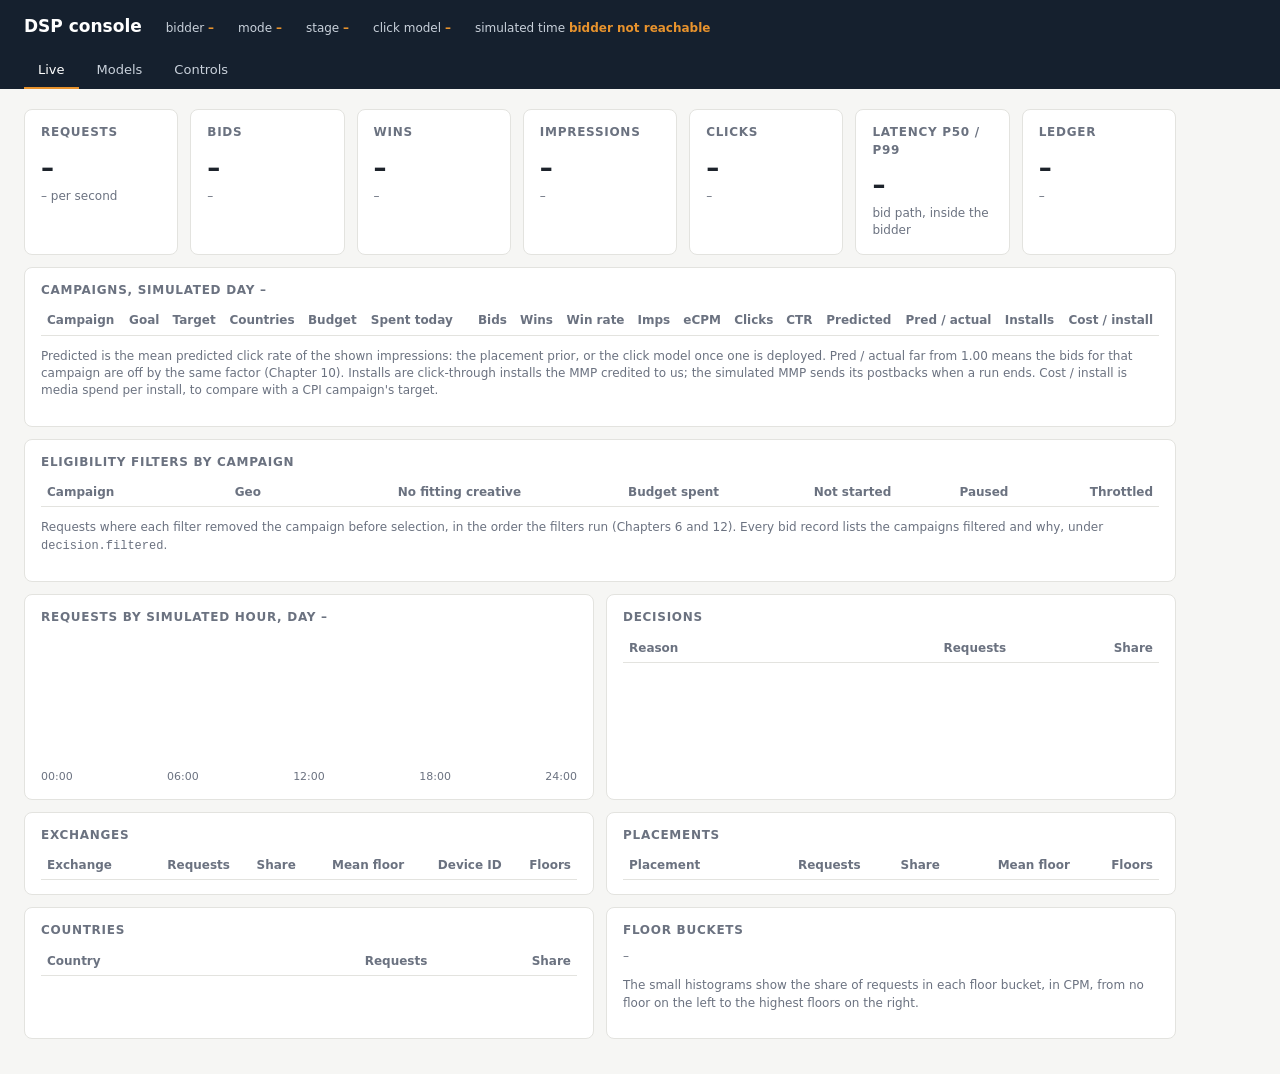
==== code/dsp/internal/console/static/index.html @ 5a9a2851 "part2-sim" ====
<!doctype html>
<html lang="en">
<head>
<meta charset="utf-8">
<meta name="viewport" content="width=device-width, initial-scale=1">
<title>DSP console</title>
<style>
  :root {
    --bg: #f6f6f4; --panel: #ffffff; --ink: #1d232b; --muted: #6b7280;
    --line: #e3e3df; --accent: #e8932d; --navy: #15202e; --bar: #3b4b60;
  }
  * { box-sizing: border-box; }
  body { margin: 0; font: 14px/1.45 system-ui, -apple-system, "Segoe UI", sans-serif;
         background: var(--bg); color: var(--ink); }
  header { background: var(--navy); color: #fff; padding: 14px 24px;
           display: flex; align-items: baseline; gap: 24px; flex-wrap: wrap; }
  header h1 { font-size: 17px; margin: 0; font-weight: 600; }
  header .tag { font-size: 12px; color: #c9d1db; }
  header .tag b { color: var(--accent); font-weight: 600; }
  nav { display: flex; gap: 4px; padding: 0 24px; background: var(--navy); }
  nav a { color: #c9d1db; padding: 8px 14px; text-decoration: none; font-size: 13px;
          border-bottom: 2px solid transparent; }
  nav a.on { color: #fff; border-bottom-color: var(--accent); }
  nav a.soon { opacity: .45; pointer-events: none; }
  main { padding: 20px 24px; max-width: 1200px; }
  .row { display: grid; grid-template-columns: repeat(auto-fit, minmax(148px, 1fr)); gap: 12px; }
  .grid2 { display: grid; grid-template-columns: repeat(auto-fit, minmax(420px, 1fr)); gap: 12px; margin-top: 12px; }
  .card { background: var(--panel); border: 1px solid var(--line); border-radius: 8px; padding: 14px 16px; }
  .card h2 { font-size: 12px; text-transform: uppercase; letter-spacing: .06em;
             color: var(--muted); margin: 0 0 8px; font-weight: 600; }
  .big { font-size: 26px; font-weight: 600; font-variant-numeric: tabular-nums; white-space: nowrap; }
  .sub { color: var(--muted); font-size: 12px; }
  table { width: 100%; border-collapse: collapse; font-variant-numeric: tabular-nums; }
  th, td { text-align: right; padding: 5px 6px; border-bottom: 1px solid var(--line); }
  th:first-child, td:first-child { text-align: left; }
  th { font-size: 12px; color: var(--muted); font-weight: 600; }
  .bars { display: flex; align-items: flex-end; gap: 3px; height: 130px; }
  .bars div { flex: 1; background: var(--bar); border-radius: 2px 2px 0 0; min-height: 1px; }
  .axis { display: flex; justify-content: space-between; color: var(--muted); font-size: 11px; margin-top: 4px; }
  .mini { display: flex; align-items: flex-end; gap: 2px; height: 34px; width: 140px; }
  .mini div { flex: 1; background: var(--bar); min-height: 1px; }
  .note { margin-top: 16px; color: var(--muted); font-size: 12px; }
  .pill { display: inline-block; padding: 1px 8px; border-radius: 10px; font-size: 12px;
          background: #fdf1e2; color: #9a5a12; }
  .warn { color: #b42318; }
  .budget { height: 8px; background: var(--line); border-radius: 4px; overflow: hidden; min-width: 70px; }
  .budget div { height: 100%; background: var(--accent); }
  .wide { margin-top: 12px; }
  .grid3 { display: grid; grid-template-columns: repeat(auto-fit, minmax(320px, 1fr)); gap: 12px; margin-top: 12px; }
  section[hidden] { display: none; }
  button { font: inherit; font-size: 13px; padding: 5px 12px; border-radius: 6px; cursor: pointer;
           border: 1px solid var(--line); background: #fff; color: var(--ink); }
  button.primary { background: var(--navy); color: #fff; border-color: var(--navy); }
  button:disabled { opacity: .5; cursor: default; }
  button.link { border: 0; background: none; padding: 0 4px; color: #1c5cab; }
  .badge { display: inline-block; padding: 1px 8px; border-radius: 10px; font-size: 12px; white-space: nowrap; }
  .ok { background: #e3f4e3; color: #0a6b0a; }
  .bad { background: #fbe4e4; color: #a12b2b; }
  .live { background: #fdf1e2; color: #9a5a12; }
  tr.sel td { background: #f3f6fb; }
  pre.log { background: #f3f3f0; border-radius: 6px; padding: 8px 10px; font-size: 12px;
            max-height: 220px; overflow: auto; white-space: pre-wrap; margin: 8px 0 0; }
  .chart svg { width: 100%; height: auto; display: block; }
  .chart .axis-label { font-size: 11px; fill: var(--muted); }
  .chart .tick { font-size: 10px; fill: var(--muted); }
  .legend { display: flex; gap: 14px; flex-wrap: wrap; font-size: 12px; color: var(--muted); margin-top: 6px; }
  .legend i { display: inline-block; width: 14px; height: 0; border-top: 2px solid; vertical-align: middle; margin-right: 5px; }
  .legend i.dash { border-top-style: dashed; }
  .kv { display: grid; grid-template-columns: auto 1fr; gap: 2px 12px; font-size: 13px; }
  .kv span:nth-child(odd) { color: var(--muted); }
  td.tok { font-family: ui-monospace, SFMono-Regular, Menlo, monospace; font-size: 12px; text-align: left;
           max-width: 330px; overflow: hidden; text-overflow: ellipsis; white-space: nowrap; }
  .pos { color: #0a6b0a; } .neg { color: #a12b2b; }
  .switch { display: flex; align-items: center; justify-content: space-between; gap: 10px;
            padding: 6px 0; border-bottom: 1px solid var(--line); }
  .switch:last-child { border-bottom: 0; }
  button.danger { background: #a12b2b; color: #fff; border-color: #a12b2b; }
  button.on { background: #fbe4e4; color: #a12b2b; border-color: #e7b4b4; }
  #alertcount .badge { margin-left: 4px; }
  tr.sub td { color: var(--muted); font-size: 12px; }
  tr.sub td:first-child { padding-left: 22px; }
</style>
</head>
<body>
<header>
  <h1>DSP console</h1>
  <span class="tag">bidder <b id="version">–</b></span>
  <span class="tag">mode <b id="mode">–</b></span>
  <span class="tag">stage <b id="stage">–</b></span>
  <span class="tag">click model <b id="modelv">–</b></span>
  <span class="tag">simulated time <b id="simtime">–</b></span>
</header>
<nav>
  <a href="#live" id="nav-live" class="on">Live</a>
  <a href="#models" id="nav-models">Models</a>
  <a href="#controls" id="nav-controls">Controls <span id="alertcount"></span></a>
</nav>
<main>
<section id="tab-live">
  <div class="row">
    <div class="card"><h2>Requests</h2><div class="big" id="total">–</div>
      <div class="sub"><span id="rps">–</span> per second</div></div>
    <div class="card"><h2>Bids</h2><div class="big" id="bids">–</div>
      <div class="sub" id="bidshare">–</div></div>
    <div class="card"><h2>Wins</h2><div class="big" id="wins">–</div>
      <div class="sub" id="winrate">–</div></div>
    <div class="card"><h2>Impressions</h2><div class="big" id="imps">–</div>
      <div class="sub" id="spend">–</div></div>
    <div class="card"><h2>Clicks</h2><div class="big" id="clicks">–</div>
      <div class="sub" id="ctr">–</div></div>
    <div class="card"><h2>Latency p50 / p99</h2><div class="big" id="lat">–</div>
      <div class="sub">bid path, inside the bidder</div></div>
    <div class="card"><h2>Ledger</h2><div class="big" id="ledger">–</div>
      <div class="sub" id="dropped">–</div></div>
  </div>

  <div class="card wide">
    <h2>Campaigns, simulated day <span id="cday">–</span></h2>
    <table id="campaigns"><thead><tr><th>Campaign</th><th>Goal</th><th>Target</th><th>Countries</th>
      <th>Budget</th><th>Spent today</th><th></th><th>Bids</th><th>Wins</th><th>Win rate</th>
      <th>Imps</th><th>eCPM</th><th>Clicks</th><th>CTR</th><th>Predicted</th><th>Pred / actual</th><th>Installs</th><th>Cost / install</th></tr></thead><tbody></tbody></table>
    <p class="sub" id="nocamps"></p>
    <p class="sub">Predicted is the mean predicted click rate of the shown impressions: the placement
      prior, or the click model once one is deployed. Pred / actual far from 1.00 means the bids for that
      campaign are off by the same factor (Chapter 10). Installs are click-through installs the MMP credited
      to us; the simulated MMP sends its postbacks when a run ends. Cost / install is media spend per install,
      to compare with a CPI campaign's target.</p>
  </div>

  <div class="card wide">
    <h2>Eligibility filters by campaign</h2>
    <table id="filters"><thead><tr><th>Campaign</th><th>Geo</th><th>No fitting creative</th><th>Budget spent</th>
      <th>Not started</th><th>Paused</th><th>Throttled</th></tr></thead><tbody></tbody></table>
    <p class="sub">Requests where each filter removed the campaign before selection, in the order the filters run
      (Chapters 6 and 12). Every bid record lists the campaigns filtered and why, under <code>decision.filtered</code>.</p>
  </div>

  <div class="grid2">
    <div class="card">
      <h2>Requests by simulated hour, day <span id="day">–</span></h2>
      <div class="bars" id="hourly"></div>
      <div class="axis"><span>00:00</span><span>06:00</span><span>12:00</span><span>18:00</span><span>24:00</span></div>
    </div>
    <div class="card">
      <h2>Decisions</h2>
      <table id="reasons"><thead><tr><th>Reason</th><th>Requests</th><th>Share</th></tr></thead><tbody></tbody></table>
    </div>
  </div>

  <div class="grid2">
    <div class="card">
      <h2>Exchanges</h2>
      <table id="exchanges"><thead><tr><th>Exchange</th><th>Requests</th><th>Share</th>
        <th>Mean floor</th><th>Device ID</th><th>Floors</th></tr></thead><tbody></tbody></table>
    </div>
    <div class="card">
      <h2>Placements</h2>
      <table id="placements"><thead><tr><th>Placement</th><th>Requests</th><th>Share</th>
        <th>Mean floor</th><th>Floors</th></tr></thead><tbody></tbody></table>
    </div>
  </div>

  <div class="grid2">
    <div class="card">
      <h2>Countries</h2>
      <table id="countries"><thead><tr><th>Country</th><th>Requests</th><th>Share</th></tr></thead><tbody></tbody></table>
    </div>
    <div class="card">
      <h2>Floor buckets</h2>
      <div class="sub" id="edges">–</div>
      <p class="sub">The small histograms show the share of requests in each floor
        bucket, in CPM, from no floor on the left to the highest floors on the right.</p>
    </div>
  </div>
  <p class="note" id="modenote"></p>
</section>

<section id="tab-models" hidden>
  <div class="grid2" style="margin-top:0">
    <div class="card">
      <h2>Train a click model</h2>
      <p class="sub" style="margin-top:0">Builds click examples from the ledger, trains logistic regression with
        FTRL on every day but the last, evaluates on the last day, and publishes the model with its
        golden examples and validation report (Chapters 9 and 11). Takes a few seconds at tiny scale. You can
        train while the simulator runs: a day still in progress is left out.</p>
      <label class="sub"><input type="checkbox" id="autodeploy" checked> deploy it if all checks pass</label>
      <div style="margin-top:8px; display:flex; gap:8px; align-items:center">
        <button class="primary" id="trainbtn">Train</button>
        <span class="sub" id="trainstate">–</span>
      </div>
      <p class="sub" style="margin:8px 0 0">For the Chapter 12 exercise: <button class="link" id="constbtn">publish a broken
        model that predicts 25% for everything</button>. It fails its checks; force-deploy it to see the alerts.</p>
      <pre class="log" id="trainlog" hidden></pre>
    </div>
    <div class="card">
      <h2>Serving now</h2>
      <div class="big" id="servingnow">–</div>
      <p class="sub" id="servingnote">–</p>
      <div style="display:flex; gap:8px"><button id="undeploy">Go back to priors</button></div>
      <p class="sub" id="deploymsg"></p>
    </div>
  </div>

  <div class="card wide">
    <h2>Published models</h2>
    <table id="models"><thead><tr><th>Version</th><th>Trained</th><th>Eval rows</th><th>AUC</th><th>PR AUC</th>
      <th>Log loss</th><th>Logged</th><th>Calibration</th><th>Cosine</th><th>Checks</th><th></th></tr></thead><tbody></tbody></table>
    <p class="sub" id="nomodels"></p>
  </div>

  <div class="card wide">
    <h2>Bids by model version, last 12 simulated hours</h2>
    <table id="versions"><thead></thead><tbody></tbody></table>
    <p class="sub">Which model priced each bid (Chapter 11): a model version, the fallback with the bundle it came
      from, or the placement priors. A swap shows as one version giving way to the next within an hour.</p>
  </div>

  <div class="card wide">
    <h2>Feature parity</h2>
    <div style="display:flex; gap:8px; align-items:center">
      <button id="paritybtn">Run the parity check</button>
      <span class="sub" id="paritystate">Recomputes the FeatureVector of every bid whose raw context the bidder
        logged (5% of bids) with a second implementation in the training code, and compares it with the one the
        bidder logged (Chapter 8).</span>
    </div>
    <table id="parity" style="margin-top:8px"><thead><tr><th>Feature</th><th>Compared</th><th>Mismatched</th>
      <th style="text-align:left">Example: logged → recomputed</th></tr></thead><tbody></tbody></table>
    <p class="sub" id="paritydays"></p>
  </div>

  <div id="detail" hidden>
    <div class="row" style="margin-top:12px">
      <div class="card"><h2>AUC</h2><div class="big" id="m-auc">–</div><div class="sub" id="m-auc2">–</div></div>
      <div class="card"><h2>PR AUC</h2><div class="big" id="m-pr">–</div><div class="sub" id="m-pr2">–</div></div>
      <div class="card"><h2>Log loss</h2><div class="big" id="m-ll">–</div><div class="sub" id="m-ll2">–</div></div>
      <div class="card"><h2>Calibration</h2><div class="big" id="m-cal">–</div><div class="sub" id="m-cal2">–</div></div>
      <div class="card"><h2>Stability</h2><div class="big" id="m-cos">–</div><div class="sub" id="m-cos2">–</div></div>
    </div>
    <div class="grid3">
      <div class="card chart"><h2>ROC curve</h2><div id="roc"></div><div class="legend" id="roc-legend"></div></div>
      <div class="card chart"><h2>Precision-recall curve</h2><div id="pr"></div><div class="legend" id="pr-legend"></div></div>
      <div class="card chart"><h2>Calibration by decile</h2><div id="cal"></div><div class="legend" id="cal-legend"></div></div>
    </div>
    <div class="grid2">
      <div class="card">
        <h2>Checks</h2>
        <table id="checks"><thead><tr><th>Check</th><th>Result</th><th style="text-align:left">Detail</th></tr></thead><tbody></tbody></table>
        <p class="sub" id="m-split"></p>
      </div>
      <div class="card">
        <h2>Calibration by placement</h2>
        <table id="segs"><thead><tr><th>Placement</th><th>Imps</th><th>CTR</th><th>Model</th><th>Logged</th><th>AUC</th></tr></thead><tbody></tbody></table>
        <p class="sub">Model and Logged are mean predicted click rates on the evaluation day: this model, and what
          the bidder predicted when it bid.</p>
      </div>
    </div>
    <div class="grid2">
      <div class="card">
        <h2>Top crosses by weight</h2>
        <table id="crosses"><thead><tr><th>Cross</th><th>Weight</th><th>Count</th></tr></thead><tbody></tbody></table>
      </div>
      <div class="card">
        <h2>Top tokens by weight</h2>
        <table id="tokens"><thead><tr><th>Token</th><th>Weight</th><th>Count</th></tr></thead><tbody></tbody></table>
      </div>
    </div>
    <div class="card wide">
      <h2>Install rates after a click, in this bundle</h2>
      <table id="irates"><thead><tr><th>Campaign</th><th>Goal</th><th>Clicks</th><th>Installs</th>
        <th>Observed</th><th>Smoothed</th><th>True (simulator)</th></tr></thead><tbody></tbody></table>
      <p class="sub" id="irnote"></p>
    </div>
    <p class="note">Weights are in log-odds: +0.30 raises the odds of a click by about 35%. Count is the number of
      training impressions with the token. Weights of exactly zero were removed by L1 regularization.</p>
  </div>
</section>

<section id="tab-controls" hidden>
  <div class="card">
    <h2>Alerts</h2>
    <table id="alerts"><thead><tr><th>State</th><th style="text-align:left">Alert</th><th style="text-align:left">Since</th>
      <th style="text-align:left">Detail</th><th style="text-align:left">Owner</th></tr></thead><tbody></tbody></table>
    <p class="sub" id="noalerts"></p>
    <p class="sub">The few alerts that matter (Chapter 12): spend far above plan, no bids while requests arrive, the
      fallback pricing many bids, the click predictions collapsing or jumping, latency, and a reconciliation gap.
      Each is checked every simulated 15 minutes, on the last simulated hour.</p>
  </div>

  <div class="grid2">
    <div class="card">
      <h2>Kill switches</h2>
      <div class="switch"><div><b>All bidding</b><div class="sub">Stop every bid while the cause is unknown.</div></div>
        <button id="sw-global"></button></div>
      <div class="switch"><div><b>Click model</b><div class="sub">Price with the bundle's segment click rates instead.</div></div>
        <button id="sw-model"></button></div>
      <div id="sw-exchanges"></div>
      <div class="switch"><div><b>Feature</b><div class="sub">Treat one model feature as missing everywhere.</div></div>
        <span><select id="featsel"></select> <button id="featbtn">Treat as missing</button></span></div>
      <div id="sw-features"></div>
      <p class="sub" id="swversion"></p>
    </div>
    <div class="card">
      <h2>Audit log</h2>
      <table id="audit"><thead><tr><th>Simulated time</th><th style="text-align:left">Change</th><th>Version</th>
        <th style="text-align:left">By</th></tr></thead><tbody></tbody></table>
      <p class="sub">Every switch, campaign change, and invoice. Every bid logs the versions it was priced with.</p>
    </div>
  </div>

  <div class="card wide">
    <h2>Campaigns: spend against plan, simulated day <span id="pday">–</span></h2>
    <table id="pacing"><thead><tr><th>Campaign</th><th>Goal</th><th>Target</th><th>Budget</th><th>Plan so far</th>
      <th>Spent today</th><th>vs plan</th><th>Over budget</th><th>Throttle</th><th></th></tr></thead><tbody></tbody></table>
    <p class="sub" id="pacenote"></p>
  </div>

  <div class="card wide">
    <h2>Spend reconciliation</h2>
    <table id="recon"><thead><tr><th>Day</th><th>Exchange</th><th>Our impressions</th><th>Invoiced</th>
      <th>Our spend</th><th>Invoiced</th><th>Gap</th></tr></thead><tbody></tbody></table>
    <p class="sub" id="noinvoices"></p>
    <p class="sub">Our spend counts billing notices; the exchanges' invoices count what they billed. Gaps over 2% alert.
      Rows under each exchange are its ad formats. The last three days with invoices.</p>
  </div>
</section>
</main>
<script>
const fmt = n => n.toLocaleString("en-US");
const pct = x => (100 * x).toFixed(1) + "%";
const pct2 = x => (100 * x).toFixed(2) + "%";
const esc = t => String(t).replace(/[&<>"]/g, c => ({"&": "&amp;", "<": "&lt;", ">": "&gt;", '"': "&quot;"}[c]));
let currentModel = "", versionsData = [];
const $ = id => document.getElementById(id);

function mini(hist) {
  const max = Math.max(1, ...hist);
  return '<div class="mini">' + hist.map(v =>
    `<div style="height:${Math.max(2, 100 * v / max)}%"></div>`).join("") + "</div>";
}
function simTime(ms) {
  const day = Math.floor(ms / 86400000), m = Math.floor((ms % 86400000) / 60000);
  return `day ${day}, ${String(Math.floor(m / 60)).padStart(2, "0")}:${String(m % 60).padStart(2, "0")}`;
}
function rows(id, html) { document.querySelector(`#${id} tbody`).innerHTML = html; }

async function refresh() {
  let d;
  try { d = await (await fetch("api/stats", {cache: "no-store"})).json(); }
  catch (e) { $("simtime").textContent = "bidder not reachable"; return; }
  const s = d.stats, total = s.total || 0, bids = (s.actions.bid || 0);
  $("version").textContent = d.info.version; $("mode").textContent = d.info.mode;
  $("modelv").textContent = d.model || "priors"; currentModel = d.model || "";
  $("stage").textContent = d.info.stage;
  $("simtime").textContent = total ? simTime(s.sim_time_ms) : "waiting for traffic";
  $("total").textContent = fmt(total); $("rps").textContent = fmt(Math.round(s.wall_rps));
  const ghosts = s.actions.ghost || 0, n = s.notices || {};
  const wins = n.win || 0, losses = n.loss || 0, imps = n.billing || 0;
  let spend = 0; Object.values(s.campaigns || {}).forEach(c => spend += c.spend);
  $("bids").textContent = fmt(bids);
  $("bidshare").textContent = total ? `${pct(bids / total)} of requests, ${fmt(ghosts)} ghost` : "–";
  $("wins").textContent = fmt(wins);
  $("winrate").textContent = bids ? `${pct(wins / bids)} win rate, ${fmt(losses)} losses` : "–";
  $("imps").textContent = fmt(imps);
  $("spend").textContent = `$${spend.toFixed(2)} spent` + (s.duplicate_notices ? `, ${fmt(s.duplicate_notices)} duplicate notices` : "");
  // one unit for both, so the card stays short: µs, or ms once p99 is over 1 ms
  const p50 = s.latency_p50_us, p99 = s.latency_p99_us;
  const inMs = us => (us / 1000).toFixed(us < 10000 ? 1 : 0);
  $("lat").textContent = !total ? "–" : p99 < 1000 ? `${p50} / ${p99} µs` : `${inMs(p50)} / ${inMs(p99)} ms`;
  let pred = 0; Object.values(s.campaigns || {}).forEach(c => pred += c.pred_clicks || 0);
  const clicks = n.click || 0;
  $("clicks").textContent = fmt(clicks);
  $("ctr").textContent = imps ? `CTR ${pct(clicks / imps)}, predicted ${pct(pred / imps)}` : "–";
  const dropped = d.ledger.bids_dropped + d.ledger.notices_dropped + (d.ledger.clicks_dropped || 0);
  $("ledger").textContent = fmt(d.ledger.bids_written);
  $("dropped").innerHTML = (dropped ? `<span class="warn">${fmt(dropped)} dropped</span>` : "bid records, none dropped")
    + ` · ${fmt(d.devices)} devices profiled`;
  $("cday").textContent = s.sim_day >= 0 ? s.sim_day : "–";
  const cs = s.campaigns || {};
  rows("campaigns", (d.campaigns || []).map(c => {
    const st = cs[c.campaign_id] || {}, used = Math.min(1, c.spend_today / c.daily_budget);
    const t = c.goal === "ROAS" ? pct(c.target) : `$${c.target.toFixed(2)}`;
    return `<tr><td>${c.campaign_id}</td><td>${c.goal}</td><td>${t}</td><td>${c.geos}</td>
      <td>$${c.daily_budget.toFixed(2)}</td><td>$${c.spend_today.toFixed(2)}</td>
      <td><div class="budget" title="${pct(used)} of today's budget"><div style="width:${100 * used}%"></div></div></td>
      <td>${fmt(st.bids || 0)}</td><td>${fmt(st.wins || 0)}</td>
      <td>${st.bids ? pct(st.wins / st.bids) : "–"}</td><td>${fmt(st.imps || 0)}</td>
      <td>${st.imps ? "$" + (1000 * st.spend / st.imps).toFixed(2) : "–"}</td>
      <td>${fmt(st.clicks || 0)}</td><td>${st.imps ? pct2(st.clicks / st.imps) : "–"}</td>
      <td>${st.imps ? pct2(st.pred_clicks / st.imps) : "–"}</td>
      <td>${st.clicks ? (st.pred_clicks / st.clicks).toFixed(2) : "–"}</td>
      <td title="${fmt(st.view_installs || 0)} more after a view">${fmt(st.installs || 0)}</td>
      <td>${st.installs ? "$" + (st.spend / st.installs).toFixed(2) : "–"}</td></tr>`;
  }).join(""));
  const fk = ["geo", "no_fitting_creative", "budget_spent", "not_started", "paused", "throttled"];
  rows("filters", (d.campaigns || []).map(c => {
    const f = (cs[c.campaign_id] || {}).filtered || {};
    return `<tr><td>${c.campaign_id}</td>` + fk.map(k => `<td>${f[k] ? fmt(f[k]) : "–"}</td>`).join("") + "</tr>";
  }).join(""));
  versionsData = s.bids_by_version || [];
  if (location.hash === "#models") showVersions();
  $("nocamps").textContent = (d.campaigns || []).length ? "" :
    "No campaigns loaded yet. adsim pushes the campaign book when a live run starts.";
  $("day").textContent = s.sim_day >= 0 ? s.sim_day : "–";
  const hmax = Math.max(1, ...s.hourly);
  $("hourly").innerHTML = s.hourly.map((v, h) =>
    `<div title="${String(h).padStart(2, "0")}:00  ${fmt(v)} requests" style="height:${100 * v / hmax}%"></div>`).join("");
  const reasons = Object.entries(s.reasons).sort((a, b) => b[1] - a[1]);
  if (bids) reasons.unshift(["bid", bids]);
  reasons.forEach(r => { if (r[0] === "holdout") r[0] = "holdout (ghost bid)"; });
  rows("reasons", reasons.map(([k, v]) => `<tr><td><span class="pill">${k}</span></td><td>${fmt(v)}</td><td>${pct(v / total)}</td></tr>`).join(""));
  rows("exchanges", s.exchanges.map(e => `<tr><td>${e.name}</td><td>${fmt(e.requests)}</td><td>${pct(e.share)}</td>
    <td>$${e.mean_floor.toFixed(2)}</td><td>${pct(e.valid_ifa_share)}</td><td>${mini(e.floor_hist)}</td></tr>`).join(""));
  rows("placements", s.placements.map(e => `<tr><td>${e.name}</td><td>${fmt(e.requests)}</td><td>${pct(e.share)}</td>
    <td>$${e.mean_floor.toFixed(2)}</td><td>${mini(e.floor_hist)}</td></tr>`).join(""));
  rows("countries", Object.entries(s.countries).sort((a, b) => b[1] - a[1]).map(([k, v]) =>
    `<tr><td>${k}</td><td>${fmt(v)}</td><td>${pct(v / total)}</td></tr>`).join(""));
  const e = s.floor_edges;
  $("edges").textContent = "Buckets: no floor, " + e.slice(1).map((x, i) => `$${e[i]}–$${x}`).join(", ") + `, over $${e[e.length - 1]}`;
}
const notes = {
  listen: "Listen mode: the bidder runs the whole bid path and logs every request, but never bids (Chapter 7).",
  bid: "Bid mode, crawl stage: campaigns chosen at random, weighted by remaining budget, priced from the deployed click model's prediction, or a prior click rate per placement before there is one, and for CPI campaigns the bundle's install rate after a click, with 5% of devices held out as ghost bids (Chapters 6, 8, 9, and 10)."
};
async function boot() { await refresh();
  const i = await (await fetch("api/stats")).json();
  $("modenote").textContent = (notes[i.info.mode] || "") + " The numbers refresh every second."; }
boot(); setInterval(refresh, 1000);

// ---------------------------------------------------------------- tabs
function route() {
  const tab = {"#models": "models", "#controls": "controls"}[location.hash] || "live";
  for (const t of ["live", "models", "controls"]) {
    $("tab-" + t).hidden = tab !== t; $("nav-" + t).className = tab === t ? "on" : "";
  }
  if (tab === "models") loadModels();
  if (tab === "controls") loadOps();
}
window.addEventListener("hashchange", route);
route();

// -------------------------------------------------------------- models
const C = {model: "#2a78d6", logged: "#eb6834", truth: "#1baf7a"};
let selected = null, trainWasRunning = false, pendingSelect = null, lastServing = null;
const f3 = x => x == null ? "–" : x.toFixed(3);
const f4 = x => x == null ? "–" : x.toFixed(4);

async function api(path, body) {
  const r = await fetch(path, body ? {method: "POST", body: JSON.stringify(body)} : {cache: "no-store"});
  const t = await r.text();
  try { return JSON.parse(t); } catch (e) { throw new Error(t.trim() || r.statusText); }
}

function showVersions() {
  const hours = versionsData.slice(-12);
  const names = [...new Set(hours.flatMap(h => Object.keys(h.bids)))].sort();
  document.querySelector("#versions thead").innerHTML = "<tr><th>Simulated hour</th>" +
    names.map(n => `<th>${esc(n)}</th>`).join("") + "</tr>";
  rows("versions", hours.length ? hours.slice().reverse().map(h => {
    const tot = Object.values(h.bids).reduce((a, b) => a + b, 0);
    return `<tr><td>${simTime(h.hour * 3600000)}</td>` + names.map(n => `<td>${h.bids[n]
      ? fmt(h.bids[n]) + ` <span class="sub">${pct(h.bids[n] / tot)}</span>` : "–"}</td>`).join("") + "</tr>";
  }).join("") : `<tr><td class="sub">No bids yet.</td></tr>`);
}

async function loadModels() {
  showVersions();
  let list = [], tr = {job: {state: "idle"}, available: false};
  try { [list, tr] = await Promise.all([api("api/models"), api("api/train")]); } catch (e) { return; }
  showTrain(tr);
  const dep = list.find(m => m.deployed);
  const serving = dep ? dep.version : "priors";
  if (lastServing !== null && serving !== lastServing) $("deploymsg").textContent = "";
  lastServing = serving;
  $("servingnow").textContent = serving;
  $("servingnote").textContent = dep
    ? "Bids are priced with this model's click predictions."
    : "No model deployed: bids use a prior click rate per placement (Chapter 10).";
  $("undeploy").disabled = !dep;
  $("nomodels").textContent = list.length ? "" : "No models yet. Run the simulator against the bidder, then train.";
  rows("models", list.map(m => {
    const mt = m.metrics || {}, st = m.stability || {}, d = m.data || {};
    const act = m.deployed ? '<span class="badge live">serving</span>'
      : `<button class="link" onclick="deploy('${m.version}', ${!m.passed})">${m.passed ? "Deploy" : "Force deploy"}</button>`;
    return `<tr class="${m.version === selected ? "sel" : ""}" style="cursor:pointer" onclick="selectModel('${m.version}')">
      <td>${m.version}</td><td>${(m.created_at || "").replace("T", " ").slice(0, 16)}</td>
      <td>${fmt(d.eval_examples || 0)}</td><td>${f3(mt.auc)}</td><td>${f3(mt.pr_auc)}</td>
      <td>${f4(mt.log_loss)}</td><td>${f4((m.logged || {}).log_loss)}</td>
      <td>${mt.calibration_ratio == null ? "–" : mt.calibration_ratio.toFixed(2)}</td>
      <td>${st.cosine == null ? "–" : st.cosine.toFixed(3)}</td>
      <td><span class="badge ${m.passed ? "ok" : "bad"}">${m.passed ? "passed" : "failed"}</span></td>
      <td onclick="event.stopPropagation()">${act}</td></tr>`;
  }).join(""));
  if (pendingSelect) { selectModel(pendingSelect); pendingSelect = null; }
  else if (!selected && list.length) selectModel((dep || list[0]).version);
}

function showTrain(tr) {
  const j = tr.job || {}, running = j.state === "running";
  $("trainbtn").disabled = running || !tr.available;
  let msg = !tr.available ? "No training service: start the bidder with -trainer-url (docker compose starts one)."
    : running ? "Training…"
    : j.state === "failed" ? "Failed: " + j.message
    : j.state === "done" ? `${j.version} ${j.passed ? "passed" : "failed"} its checks in ${j.seconds.toFixed(0)}s.`
      + (j.deploy ? " " + j.deploy.message : "")
    : "Ready.";
  $("trainstate").textContent = msg;
  if (j.log && j.log.length) { $("trainlog").hidden = false; $("trainlog").textContent = j.log.join("\n"); }
  if (trainWasRunning && !running && j.version) { pendingSelect = j.version; $("deploymsg").textContent = ""; }
  trainWasRunning = running;
}

$("trainbtn").onclick = async () => {
  try { await api("api/train", {deploy: $("autodeploy").checked}); }
  catch (e) { $("trainstate").textContent = e.message; return; }
  trainWasRunning = true; loadModels();
};
$("undeploy").onclick = () => deploy("", false);
function showParity(r) {
  if (!r) return;
  const bad = r.features.filter(f => f.mismatched);
  $("paritystate").innerHTML = r.rows
    ? `<span class="badge ${r.passed ? "ok" : "bad"}">${r.passed ? "pass" : "fail"}</span> ${fmt(r.rows)} bids compared,
       ${fmt(r.mismatched_rows)} with a mismatch, at ${r.checked_at.replace("T", " ").slice(0, 16)} UTC.`
    : esc(r.note);
  const show = v => esc(typeof v === "object" ? JSON.stringify(v) : String(v));
  rows("parity", (bad.length ? bad : r.features.slice(0, 0)).map(f => `<tr><td>${f.feature}</td><td>${fmt(f.compared)}</td>
    <td class="neg">${fmt(f.mismatched)} (${pct(f.rate)})</td><td style="text-align:left" class="tok">${show(f.examples[0].logged)}
    → ${show(f.examples[0].recomputed)} <span class="sub">(${esc(f.examples[0].exchange)}, ${esc(f.examples[0].request_id)})</span></td></tr>`).join(""));
  $("paritydays").textContent = r.rows ? (bad.length ? "" : `All ${r.features.length} features match. `) +
    "By day: " + r.days.map(d => `day ${d.day} ${fmt(d.mismatched)} of ${fmt(d.rows)}`).join(", ") + "." : "";
}
$("paritybtn").onclick = async () => {
  $("paritybtn").disabled = true; $("paritystate").textContent = "Checking…";
  try { showParity(await api("api/parity", {})); } catch (e) { $("paritystate").textContent = e.message; }
  $("paritybtn").disabled = false;
};
api("api/parity").then(showParity).catch(() => {});
$("constbtn").onclick = async () => {
  try { await api("api/train", {deploy: false, constant: 0.25}); }
  catch (e) { $("trainstate").textContent = e.message; return; }
  trainWasRunning = true; loadModels();
};

async function deploy(version, force) {
  if (force && !confirm(`${version} failed some of its checks. Deploy it anyway?`)) return;
  const r = await api("api/models/deploy", {version, force});
  await loadModels();
  $("deploymsg").innerHTML = `<span class="${r.ok ? "" : "warn"}">${esc(r.message)}</span>`;
}

async function selectModel(v) {
  selected = v;
  document.querySelectorAll("#models tbody tr").forEach(tr =>
    tr.classList.toggle("sel", tr.firstElementChild.textContent === v));
  let r;
  try { r = await api("api/models/report?version=" + encodeURIComponent(v)); } catch (e) { return; }
  $("detail").hidden = false;
  const m = r.metrics, lg = r.logged, st = r.stability || {};
  const src = Object.keys(r.logged_sources || {}).join(", ") || "logged";
  $("m-auc").textContent = f3(m.auc); $("m-auc2").textContent = `logged (${src}): ${f3(lg.auc)}`;
  $("m-pr").textContent = f3(m.pr_auc); $("m-pr2").textContent = `logged: ${f3(lg.pr_auc)}, base rate ${pct2(m.ctr)}`;
  $("m-ll").textContent = f4(m.log_loss); $("m-ll2").textContent = `logged: ${f4(lg.log_loss)}, NE ${f3(m.ne)}`;
  $("m-cal").textContent = m.calibration_ratio == null ? "–" : m.calibration_ratio.toFixed(2);
  $("m-cal2").textContent = `predicted / actual clicks` + (r.truth ? `; ${r.truth.pred_over_true.toFixed(2)} of true rates` : "");
  $("m-cos").textContent = st.cosine == null ? "–" : st.cosine.toFixed(3);
  $("m-cos2").textContent = st.previous
    ? `cosine with ${st.previous}; median prediction change ${pct(st.median_rel_change)}`
    : "no deployed model to compare against";
  $("m-split").textContent = `${r.data.split.replace(/\.\s*$/, "")}. ${fmt(r.data.train_examples)} training and ${fmt(r.data.eval_examples)} evaluation impressions; ${fmt(m.clicks)} evaluation clicks.`
    + (r.data.warnings || []).map(w => " Warning: " + w).join("");

  const cv = r.curves || {};
  $("roc").innerHTML = chart({x: "False positive rate", y: "True positive rate", diag: true,
    series: [{name: "logged", color: C.logged, dash: true, pts: cv.roc_logged || []},
             {name: v, color: C.model, pts: cv.roc || []}]});
  legend("roc-legend", [[v + ` (AUC ${f3(m.auc)})`, C.model], [`logged (AUC ${f3(lg.auc)})`, C.logged, true], ["chance", "#9a9a96", true]]);
  $("pr").innerHTML = chart({x: "Recall", y: "Precision", hline: m.ctr,
    series: [{name: v, color: C.model, pts: cv.pr || []}]});
  legend("pr-legend", [[v + ` (PR AUC ${f3(m.pr_auc)})`, C.model], [`base rate ${pct2(m.ctr)}`, "#9a9a96", true]]);
  const cal = r.calibration || [], cl = r.calibration_logged || [];
  const vals = [...cal, ...cl].flatMap(b => [b.pred, b.actual, b.true]).filter(x => x > 0);
  const lim = [Math.max(0.0005, Math.min(...vals) * 0.8), Math.max(...vals) * 1.25];
  const series = [
    {name: "logged", color: C.logged, dash: true, dots: true, pts: cl.map(b => [b.pred, b.actual, b.n])},
    {name: v, color: C.model, dots: true, pts: cal.map(b => [b.pred, b.actual, b.n])}];
  const items = [[v + " (observed)", C.model], ["logged (observed)", C.logged, true]];
  if (cal.length && cal[0].true != null) {
    series.push({name: "true rate", color: C.truth, dots: true, hollow: true, noline: true, pts: cal.map(b => [b.pred, b.true, b.n])});
    items.push([v + " vs true rate (simulator)", C.truth, "ring"]);
  }
  items.push(["goal: predicted = actual", "#9a9a96", true]);
  $("cal").innerHTML = chart({x: "Predicted click rate (log scale)", y: "Actual click rate (log scale)", diag: true,
    log: lim, series});
  legend("cal-legend", items);

  rows("checks", (r.checks || []).map(c => `<tr><td>${c.name.replace(/_/g, " ")}</td>
    <td><span class="badge ${c.pass ? "ok" : "bad"}">${c.pass ? "pass" : "fail"}</span></td>
    <td style="text-align:left" class="sub">${esc(c.detail)}</td></tr>`).join(""));
  rows("segs", ((r.segments || {}).placement || []).map(g => `<tr><td>${g.segment}</td><td>${fmt(g.n)}</td>
    <td>${pct2(g.ctr)}</td><td>${pct2(g.mean_pred)}</td><td>${pct2(g.mean_logged)}</td><td>${f3(g.auc)}</td></tr>`).join(""));
  const ro = r.readout || {};
  const tok = (list, n) => list.slice(0, n).map(t => `<tr><td class="tok" title="${esc(t.token)}">${esc(t.label)}</td>
    <td class="${t.weight > 0 ? "pos" : "neg"}">${(t.weight > 0 ? "+" : "") + t.weight.toFixed(3)}</td><td>${fmt(t.count)}</td></tr>`).join("");
  rows("crosses", tok(ro.top_crosses || [], 8) + tok(ro.bottom_crosses || [], 4));
  const ir = r.install_rates;
  rows("irates", ir ? ir.campaigns.map(c => `<tr><td>${c.campaign}</td><td>${c.goal.toUpperCase()}</td>
    <td>${fmt(c.clicks)}</td><td>${fmt(c.installs)}</td><td>${c.raw == null ? "–" : pct2(c.raw)}</td>
    <td>${pct2(c.smoothed)}</td><td>${c.true == null ? "–" : pct2(c.true)}</td></tr>`).join("") : "");
  $("irnote").textContent = ir
    ? `Each rate is shrunk toward its parent: (installs + ${ir.k} × parent) / (clicks + ${ir.k}), for each country and placement within a campaign, each campaign, and all campaigns, which start from a ${pct(ir.prior)} prior (Chapter 10). All campaigns: ${fmt(ir.overall.installs)} installs from ${fmt(ir.overall.clicks)} clicks, ${pct2(ir.overall.smoothed)} smoothed. CPI campaigns use these rates once the bundle is deployed. True rates come from the latest simulator run only, so they cover fewer days than the observed ones.`
    : "This bundle has no install rates.";
  rows("tokens", tok(ro.top_tokens || [], 8) + tok(ro.bottom_tokens || [], 4));
}

function legend(id, items) {
  $(id).innerHTML = items.map(([t, c, dash]) => dash === "ring"
    ? `<span><i style="width:9px;height:9px;border:2px solid ${c};border-radius:50%;background:#fff"></i>${esc(t)}</span>`
    : `<span><i class="${dash ? "dash" : ""}" style="border-color:${c}"></i>${esc(t)}</span>`).join("");
}

// A small SVG line chart, on [0, 1] x [0, 1], or on a log scale over
// [lo, hi] on both axes, with a native tooltip on every point.
function chart(o) {
  const W = 340, H = 280, L = 46, R = 12, T = 10, B = 38;
  const [lo, hi] = o.log || [0, 1];
  const t = o.log ? (v => (Math.log(Math.max(v, lo)) - Math.log(lo)) / (Math.log(hi) - Math.log(lo)))
                  : (v => Math.min(Math.max(v, 0), 1));
  const X = v => L + (W - L - R) * t(v), Y = v => H - B - (H - T - B) * t(v);
  const ticks = o.log ? [0.0005, 0.001, 0.002, 0.005, 0.01, 0.02, 0.05, 0.1, 0.2, 0.5, 1].filter(v => v >= lo && v <= hi)
                      : [0, 0.2, 0.4, 0.6, 0.8, 1];
  const fx = o.log ? (v => (100 * v).toFixed(v < 0.01 ? 1 : 0) + "%") : (v => v.toFixed(1));
  let g = "";
  for (const v of ticks) {
    g += `<line x1="${L}" x2="${W - R}" y1="${Y(v)}" y2="${Y(v)}" stroke="#ececE8"/>`
      + `<text class="tick" x="${L - 6}" y="${Y(v) + 3}" text-anchor="end">${fx(v)}</text>`
      + `<text class="tick" x="${X(v)}" y="${H - B + 14}" text-anchor="middle">${fx(v)}</text>`;
  }
  g += `<line x1="${L}" x2="${L}" y1="${T}" y2="${H - B}" stroke="#c9c9c4"/><line x1="${L}" x2="${W - R}" y1="${H - B}" y2="${H - B}" stroke="#c9c9c4"/>`;
  if (o.diag) g += `<line x1="${X(lo)}" y1="${Y(lo)}" x2="${X(hi)}" y2="${Y(hi)}" stroke="#9a9a96" stroke-width="1.5" stroke-dasharray="4 4"/>`;
  if (o.hline != null) g += `<line x1="${X(lo)}" x2="${X(hi)}" y1="${Y(o.hline)}" y2="${Y(o.hline)}" stroke="#9a9a96" stroke-width="1.5" stroke-dasharray="4 4"/>`;
  for (const s of o.series) {
    if (!s.pts.length) continue;
    if (!s.noline) g += `<polyline fill="none" stroke="${s.color}" stroke-width="2" stroke-linejoin="round"
      ${s.dash ? 'stroke-dasharray="5 4"' : ""} points="${s.pts.map(p => X(p[0]) + "," + Y(p[1])).join(" ")}"/>`;
    if (s.dots) for (const p of s.pts) {
      const tip = `${s.name}: predicted ${pct2(p[0])}, ${s.name === "true rate" ? "true" : "actual"} ${pct2(p[1])}` + (p[2] ? `, ${fmt(p[2])} imps` : "");
      g += `<circle cx="${X(p[0])}" cy="${Y(p[1])}" r="4.5" fill="${s.hollow ? "#fff" : s.color}" stroke="${s.hollow ? s.color : "#fff"}"
        stroke-width="2"><title>${esc(tip)}</title></circle>`;
    }
  }
  g += `<text class="axis-label" x="${(L + W - R) / 2}" y="${H - 6}" text-anchor="middle">${o.x}</text>`
    + `<text class="axis-label" transform="translate(12 ${(T + H - B) / 2}) rotate(-90)" text-anchor="middle">${o.y}</text>`;
  return `<svg viewBox="0 0 ${W} ${H}" role="img" aria-label="${esc(o.y)} by ${esc(o.x)}">${g}</svg>`;
}
setInterval(() => { if (location.hash === "#models") loadModels(); }, 3000);

// ------------------------------------------------------------ controls
let opsData = null;
async function sw(kind, key, on) {
  try { await api("api/ops/switch", {kind, key: String(key), on}); } catch (e) { alert(e.message); }
  loadOps();
}
function toggle(id, on, label, kind, key) {
  const b = $(id);
  b.textContent = on ? label[1] : label[0];
  b.className = on ? "on" : "";
  b.onclick = () => sw(kind, key, !on);
}
function swRow(title, sub, on, labels, kind, key) {
  return `<div class="switch"><div><b>${esc(title)}</b><div class="sub">${esc(sub)}</div></div>
    <button class="${on ? "on" : ""}" onclick="sw('${kind}', '${esc(key)}', ${!on})">${on ? labels[1] : labels[0]}</button></div>`;
}
async function loadOps() {
  let o, st;
  try { [o, st] = await Promise.all([api("api/ops"), api("api/stats")]); } catch (e) { return; }
  opsData = o;
  const firing = o.alerts.filter(a => a.state === "firing");
  $("alertcount").innerHTML = firing.length ? `<span class="badge bad">${firing.length}</span>` : "";
  if (location.hash !== "#controls") return;
  rows("alerts", o.alerts.slice(0, 20).map(a => `<tr><td><span class="badge ${a.state === "firing" ? "bad" : "ok"}">${a.state}</span></td>
    <td style="text-align:left"><b>${a.name.replace(/_/g, " ")}</b><div class="sub">${esc(a.scope)}</div></td>
    <td style="text-align:left">${simTime(a.since_ms)}${a.resolved_ms ? "<div class='sub'>to " + simTime(a.resolved_ms) + "</div>" : ""}</td>
    <td style="text-align:left">${esc(a.detail)}<div class="sub">Check first: ${esc(a.check)}</div></td>
    <td style="text-align:left" class="sub">${esc(a.owner)}</td></tr>`).join(""));
  $("noalerts").textContent = o.alerts.length ? "" : "No alerts so far.";
  const s = o.switches;
  toggle("sw-global", s.global, ["Stop all bidding", "Resume bidding"], "global", "");
  $("sw-global").className = s.global ? "on" : "danger";
  toggle("sw-model", s.model, ["Switch off", "Switch back on"], "model", "");
  const exch = (st.stats.exchanges || []).map(e => e.name).sort();
  $("sw-exchanges").innerHTML = exch.map(e => swRow("Exchange " + e, "Stop bidding on this exchange.",
    !!s.exchanges[e], ["Stop", "Resume"], "exchange", e)).join("");
  const feats = (o.features || []).slice().sort();
  const cur = $("featsel").value;
  $("featsel").innerHTML = feats.length ? feats.map(f => `<option${f === cur ? " selected" : ""}>${esc(f)}</option>`).join("")
    : "<option value=''>no model deployed</option>";
  $("featbtn").disabled = !feats.length;
  $("featbtn").onclick = () => $("featsel").value && sw("feature", $("featsel").value, true);
  $("sw-features").innerHTML = Object.keys(s.features || {}).map(f => swRow("Feature " + f, "Treated as missing.",
    true, ["", "Back in use"], "feature", f)).join("");
  $("swversion").textContent = `Switches version ${s.version}. Switches take effect on the next request.`;
  rows("audit", o.audit.slice(0, 15).map(e => `<tr><td>${e.sim_ms ? simTime(e.sim_ms) : "–"}</td>
    <td style="text-align:left">${esc(e.what)}</td><td>${e.version}</td><td style="text-align:left" class="sub">${esc(e.who)}</td></tr>`).join(""));
  const share = o.throttle.planned_share, rates = o.throttle.rates || {}, cs = st.stats.campaigns || {};
  $("pday").textContent = st.stats.sim_day >= 0 ? st.stats.sim_day : "–";
  rows("pacing", (st.campaigns || []).map(c => {
    const plan = c.daily_budget * share, vs = plan > 0 ? c.spend_today / plan - 1 : null;
    const over = Math.max(0, c.spend_today - c.daily_budget), paused = !!s.campaigns[c.campaign_id];
    const t = c.goal === "ROAS" ? pct(c.target) : `$${c.target.toFixed(2)}`;
    return `<tr><td>${c.campaign_id}</td><td>${c.goal}</td><td>${t}</td><td>$${c.daily_budget.toFixed(2)}</td>
      <td>$${plan.toFixed(2)}</td><td>$${c.spend_today.toFixed(2)}</td>
      <td class="${vs != null && vs > 0.1 ? "neg" : ""}">${vs == null ? "–" : (vs >= 0 ? "+" : "") + pct(vs)}</td>
      <td class="${over > 0 ? "neg" : ""}">${over > 0 ? "$" + over.toFixed(2) : "–"}</td>
      <td>${o.throttle.on ? pct(rates[c.campaign_id] ?? 1) : "off"}</td>
      <td><button class="${paused ? "on" : ""}" onclick="sw('campaign', '${c.campaign_id}', ${!paused})">${paused ? "Resume" : "Pause"}</button></td></tr>`;
  }).join(""));
  $("pacenote").textContent = `Plan so far: ${pct(share)} of each daily budget, an even share of the day shaped like yesterday's traffic. ` +
    (o.throttle.on ? "Throttle is the chance of bidding on a request the campaign is eligible for, lowered when a campaign is ahead of plan and raised when behind, every simulated 15 minutes."
                   : "Throttling is off (-throttle=false).");
  const days = [...new Set((o.reconciliation || []).map(r => r.day))].slice(0, 3);
  rows("recon", (o.reconciliation || []).filter(r => days.includes(r.day)).map(r => {
    const g = v => Math.abs(v) < 0.0005 ? "0.0%"
      : `<span class="${Math.abs(v) > 0.02 ? "neg" : ""}">${(v >= 0 ? "+" : "") + pct(v)}</span>`;
    return `<tr><td>${r.day}</td><td>${r.exchange}</td><td>${fmt(r.ours.impressions)}</td><td>${fmt(r.invoice.impressions)}</td>
      <td>$${r.ours.spend.toFixed(2)}</td><td>$${r.invoice.spend.toFixed(2)}</td><td>${g(r.gap)}</td></tr>` +
      r.placements.map(p => `<tr class="sub"><td></td><td>${p.placement}</td><td>${fmt(p.ours.impressions)}</td>
        <td>${fmt(p.invoice.impressions)}</td><td>$${p.ours.spend.toFixed(2)}</td><td>$${p.invoice.spend.toFixed(2)}</td>
        <td>${g(p.gap)}</td></tr>`).join("");
  }).join(""));
  $("noinvoices").textContent = (o.reconciliation || []).length ? "" : "No invoices yet: the simulated exchanges send theirs when a run ends.";
}
setInterval(loadOps, 2000);
loadOps();

</script>
</body>
</html>
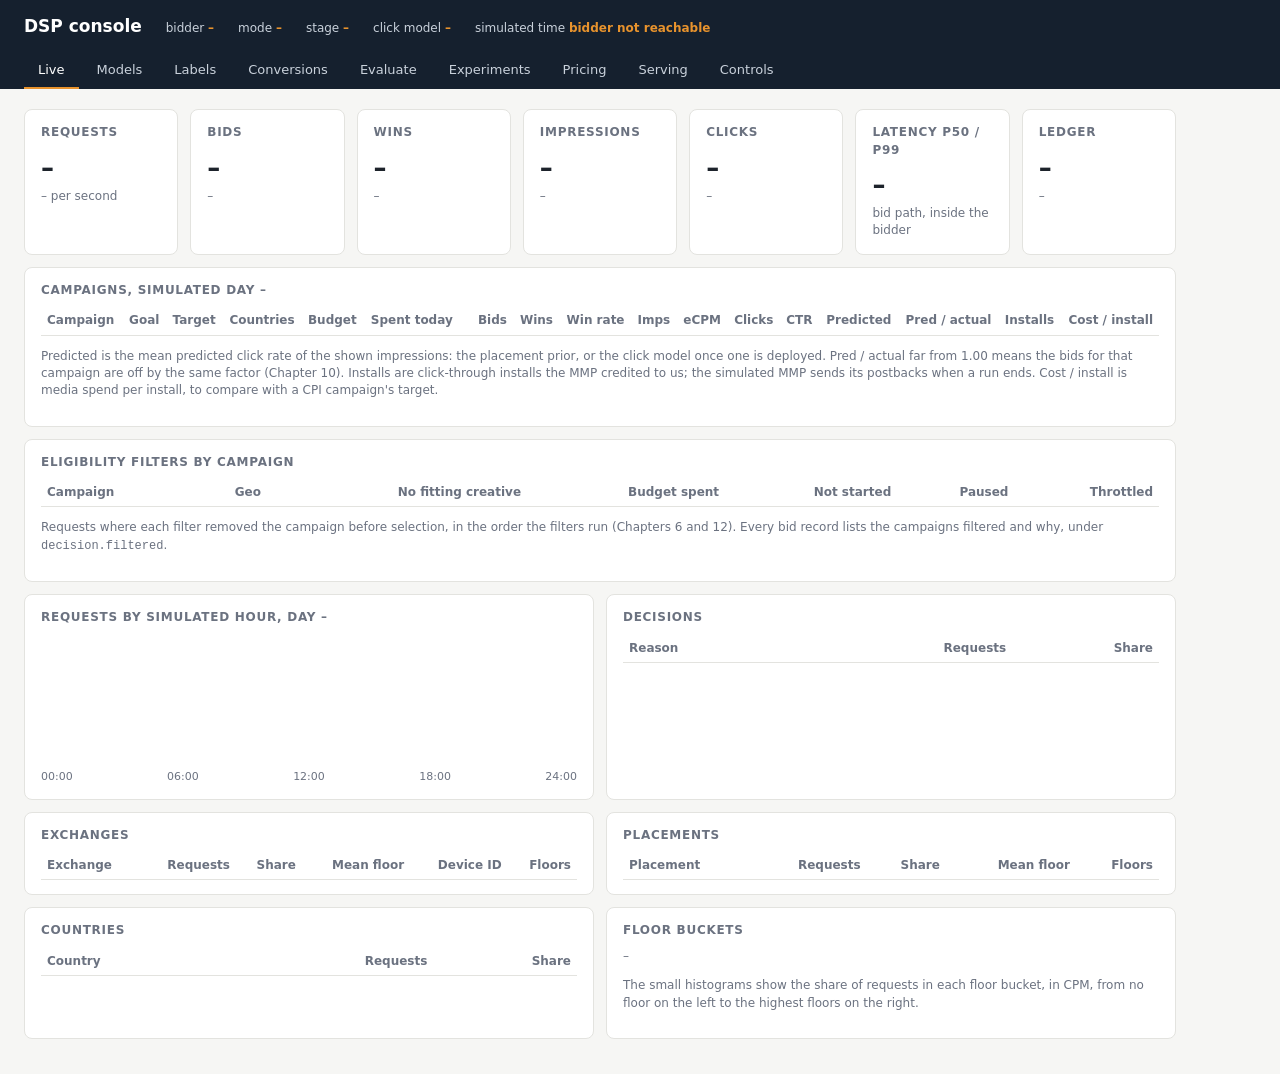
==== commit 9b47738a: "sim3" ====
--- a/code/dsp/internal/console/static/index.html
+++ b/code/dsp/internal/console/static/index.html
@@ -77,6 +77,21 @@
   button.danger { background: #a12b2b; color: #fff; border-color: #a12b2b; }
   button.on { background: #fbe4e4; color: #a12b2b; border-color: #e7b4b4; }
   #alertcount .badge { margin-left: 4px; }
+  #datasets td:first-child, #bundles td:first-child, #bundles td:nth-child(2) { white-space: nowrap; }
+  #datasets td:nth-child(5), #datasets th:nth-child(5), #bundles td:nth-child(8), #bundles th:nth-child(8) { text-align: left; }
+  #datasets button, #bundles button { white-space: nowrap; }
+  #pipeline td:nth-child(-n+3), #pipeline td:last-child { white-space: nowrap; }
+  #pipeline td:nth-child(n+4), #pipeline th:nth-child(n+4), #deployhist td, #deployhist th { text-align: left; }
+  #replay td:first-child, #ope td:first-child, #periods td:first-child { white-space: nowrap; }
+  #periods td:nth-child(2), #periods th:nth-child(2) { text-align: left; }
+  #kappas td:nth-child(2), #kappas th:nth-child(2) { text-align: left; }
+  #lifts td:first-child, #lifts td:nth-child(8) { white-space: nowrap; }
+  #lifts tbody tr:last-child td { font-weight: 600; }
+  #xevents td, #xevents th, #xpast td:nth-child(n+4), #xpast th:nth-child(n+4), #xchecks td:last-child { text-align: left; }
+  #xarms td:first-child, #xevents td:first-child, #xchecks td:first-child,
+  #xpast td:nth-child(-n+4) { white-space: nowrap; }
+  #xpast td:nth-child(-n+3), #xpast th:nth-child(-n+3) { text-align: left; }
+  #pipebtn, #pipeleakbtn, #pipenofeatbtn, #dsbtn, #dsleakbtn { white-space: nowrap; }
   tr.sub td { color: var(--muted); font-size: 12px; }
   tr.sub td:first-child { padding-left: 22px; }
 </style>
@@ -88,11 +103,18 @@
   <span class="tag">mode <b id="mode">–</b></span>
   <span class="tag">stage <b id="stage">–</b></span>
   <span class="tag">click model <b id="modelv">–</b></span>
+  <span class="tag" id="convtag" hidden>conversion models <b id="convv">–</b></span>
   <span class="tag">simulated time <b id="simtime">–</b></span>
 </header>
 <nav>
   <a href="#live" id="nav-live" class="on">Live</a>
   <a href="#models" id="nav-models">Models</a>
+  <a href="#labels" id="nav-labels">Labels</a>
+  <a href="#conversions" id="nav-conversions">Conversions</a>
+  <a href="#evaluate" id="nav-evaluate">Evaluate</a>
+  <a href="#experiments" id="nav-experiments">Experiments</a>
+  <a href="#pricing" id="nav-pricing">Pricing</a>
+  <a href="#serving" id="nav-serving">Serving</a>
   <a href="#controls" id="nav-controls">Controls <span id="alertcount"></span></a>
 </nav>
 <main>
@@ -275,15 +297,350 @@
   </div>
 </section>
 
+<section id="tab-labels" hidden>
+  <div class="card wide">
+    <h2>Install labels</h2>
+    <div style="display:flex; gap:8px; align-items:center">
+      <button id="labelsbtn">Read the labels</button>
+      <span class="sub" id="labelsstate">Joins the MMP's postbacks to our impressions: how long install labels take
+        to arrive, how complete each day's labels are so far, and, with the simulator's truth, how many of the
+        installs credited to us our ads actually caused (Chapter 13).</span>
+    </div>
+  </div>
+  <div class="card wide">
+    <h2>Share of installs received, by hours after the impression</h2>
+    <table id="labeldelays"><thead></thead><tbody></tbody></table>
+    <p class="sub">Click-through installs arrive within hours; view-through installs take longer, because the
+      device installs later, without a click. A model trained on yesterday's impressions sees only the labels that
+      have arrived.</p>
+  </div>
+  <div class="card wide">
+    <h2>Label maturity by day of impression</h2>
+    <table id="labelmaturity"><thead></thead><tbody></tbody></table>
+    <p class="sub">The share of each day's installs, so far, that had arrived by the end of that day and each day
+      after. A dash is a day that hasn't happened yet.</p>
+  </div>
+  <div class="card wide">
+    <h2>Attributed and caused installs, by placement</h2>
+    <table id="labelplacements"><thead></thead><tbody></tbody></table>
+    <p class="sub">Attributed: installs the MMP credited to us. Caused: installs our ads caused, from the
+      simulator's truth; some of them the MMP credited to another network. The caused shares are the part of our
+      credited installs that the ads caused, rather than installs that would have happened anyway.</p>
+  </div>
+</section>
+
+<section id="tab-conversions" hidden>
+  <div class="card wide">
+    <h2>Pipeline</h2>
+    <div style="display:flex; gap:8px; align-items:center">
+      <button id="pipebtn">Run the pipeline</button>
+      <button id="pipeleakbtn">Run it on a leaky dataset</button>
+      <button id="pipenofeatbtn">Run it with features missing</button>
+      <span class="sub" id="pipestate">Builds a dataset, checks it, trains LightGBM, checks the models against
+        fixed limits and against the champion on the same rows, and publishes them as the challenger, stopping
+        at the first step that fails (Chapter 18). The last two buttons break a step on purpose.</span>
+    </div>
+    <table id="pipeline"><thead><tr><th>Run</th><th>Dataset</th><th>Bundle</th><th>Steps</th><th>Result</th>
+      </tr></thead><tbody></tbody></table>
+  </div>
+  <div class="card wide">
+    <h2>Conversion datasets</h2>
+    <div style="display:flex; gap:8px; align-items:center">
+      <button id="dsbtn">Build a dataset</button>
+      <button id="dsleakbtn">Build a leaky dataset</button>
+      <span class="sub" id="dsstate">One row per impression, with click, install and revenue labels, and each
+        device's install history as of the bid. The leaky version counts every install the device ever made,
+        including later ones, for the exercise in Chapter 14.</span>
+    </div>
+    <table id="datasets"><thead><tr><th>Version</th><th>Impressions</th><th>Installs</th><th>Leaky</th>
+      <th>Checks</th><th></th></tr></thead><tbody></tbody></table>
+  </div>
+  <div class="card wide">
+    <h2>LightGBM conversion models</h2>
+    <div class="sub" id="convstate">Train click, install-after-click, and install-after-view models on a
+      dataset (Chapter 15). Deploying a bundle checks its golden examples against the Go evaluator first;
+      CPI bids then use its install rates.</div>
+    <table id="bundles"><thead><tr><th>Version</th><th>Dataset</th><th>Click AUC</th><th>Click calib.</th>
+      <th>Install (click) AUC</th><th>Install (click) calib.</th><th>Install (view) AUC</th><th>Status</th><th></th>
+      </tr></thead><tbody></tbody></table>
+    <p class="sub" id="convmsg"></p>
+  </div>
+  <div class="card wide">
+    <h2>Deploys</h2>
+    <table id="deployhist"><thead><tr><th>When</th><th>Action</th><th>Serving</th><th>Before</th><th>Forced</th>
+      </tr></thead><tbody></tbody></table>
+  </div>
+</section>
+
+<section id="tab-evaluate" hidden>
+  <div class="card wide">
+    <h2>Replay a logged day</h2>
+    <div style="display:flex; gap:8px; align-items:center; flex-wrap:wrap">
+      <label>Day <input id="rpday" type="number" min="0" style="width:5em"></label>
+      <label>A <select id="rpa"></select></label>
+      <label>B <select id="rpb"></select></label>
+      <button id="rpbtn">Replay</button>
+      <span class="sub" id="rpstate">Rescores the day's priced bids with two bundles and reprices them as the
+        bidder would (Chapter 16). Estimated wins come from the win rates the logs show at each bid; true wins
+        from the simulator's highest other bid, which a real DSP never sees.</span>
+    </div>
+    <div class="sub" id="rpchecks"></div>
+    <table id="replay"><thead><tr><th>Segment</th><th>Bids A</th><th>Bids B</th><th>Mean bid A</th><th>Mean bid B</th>
+      <th>Est. wins A</th><th>Est. wins B</th><th>True wins A</th><th>True wins B</th><th>Spend A</th><th>Spend B</th>
+      </tr></thead><tbody></tbody></table>
+    <p class="sub" id="rpratio"></p>
+  </div>
+  <div class="card wide">
+    <h2>Campaign selection, offline and live</h2>
+    <div style="display:flex; gap:8px; align-items:center; flex-wrap:wrap">
+      <span>Serving: <b id="selnow">–</b></span>
+      <select id="selpick"></select><button id="selbtn">Switch</button>
+      <span style="width:24px"></span>
+      <label>Estimate <select id="opepol"><option>uniform</option><option>cpi-first</option></select></label>
+      <label>reward <select id="operew"><option value="click">clicks</option><option value="install">installs</option></select></label>
+      <button id="opebtn">Estimate</button>
+    </div>
+    <p class="sub" id="opestate">The bidder logs the probability it chose each campaign with, and the campaigns it
+      chose from. Inverse propensity scoring reweights the logged outcomes to estimate another selection policy.
+      Play a few days on one policy, estimate another, then switch to it and compare. Labels come from the newest
+      dataset: build one first.</p>
+    <table id="ope"><thead><tr><th>Logged under</th><th>Days</th><th>Decisions</th><th>Logged value</th>
+      <th>IPS</th><th>95% CI</th><th>SNIPS</th><th>95% CI</th><th>Effective sample</th><th>Largest weight</th>
+      </tr></thead><tbody></tbody></table>
+  </div>
+  <div class="card wide">
+    <h2>Incrementality from the ghost-bid holdout</h2>
+    <div style="display:flex; gap:8px; align-items:center; flex-wrap:wrap">
+      <button id="liftbtn">Measure the last 28 days</button>
+      <label>holdout <select id="liftshare"><option value="">5% (all of it)</option><option value="0.02">2%</option>
+        <option value="0.01">1%</option></select></label>
+      <span class="sub" id="liftstate">5% of devices get ghost bids: the whole bid path runs and the bid is logged, but
+        never sent (Chapter 23). Installs from any source on treated devices, against the same on holdout devices,
+        measure the installs our ads caused. Only advertisers who share their full install data can be measured.
+        The last column is the truth: installs the simulator says our ads caused.</span>
+    </div>
+    <table id="lifts"><thead><tr><th>App</th><th>Treated devices</th><th>Holdout devices</th><th>Install rate, treated</th>
+      <th>Holdout</th><th>Attributed</th><th>Incremental</th><th>95% CI</th><th>Incrementality</th><th>iCPI</th>
+      <th>True incremental</th></tr></thead><tbody></tbody></table>
+  </div>
+  <div class="card wide">
+    <h2>What each model bought (CPI campaigns)</h2>
+    <div style="display:flex; gap:8px; align-items:center">
+      <button id="perbtn">Compare serving periods</button>
+      <span class="sub" id="perstate">Spend, installs, and margin (the advertisers' CPI payouts minus our spend)
+        for each run of days with one conversion model serving, from the newest dataset.</span>
+    </div>
+    <table id="periods"><thead><tr><th>Days</th><th>Serving</th><th>Impressions</th><th>Spend</th><th>Clicks</th>
+      <th>Installs</th><th>Payouts</th><th>Margin</th><th>Cost per install</th><th></th></tr></thead><tbody></tbody></table>
+  </div>
+</section>
+
+<section id="tab-experiments" hidden>
+  <div class="card wide">
+    <h2>Start an experiment</h2>
+    <div style="display:flex; gap:8px; align-items:center; flex-wrap:wrap">
+      <label>Challenger <select id="xchal"></select></label>
+      <label><input type="checkbox" id="xforce"> force</label>
+      <button id="xshadow">Shadow 10%</button>
+      <button id="xcanary">Canary 5% → 25% → 50%</button>
+      <button id="xab">A/B test 50/50</button>
+      <label><input type="checkbox" id="xsplit" checked> split budgets</label>
+    </div>
+    <p class="sub" id="xstate">The champion is the conversion bundle deployed now. Shadow scores a sample of
+      requests with the challenger and logs it, without bidding. A canary bids with it on a growing share of
+      devices, checks guardrails every simulated quarter hour, rolls back on a failure, and promotes it after the
+      last stage. An A/B test runs until you stop it; read it out once installs arrive (Chapter 19).</p>
+  </div>
+  <div class="card wide">
+    <h2>Win rate models and bid shading</h2>
+    <div style="display:flex; gap:8px; align-items:center; flex-wrap:wrap">
+      <button id="wtrain">Train on the last 7 days</button>
+      <label><input type="checkbox" id="wmtw" checked> use minimum-bid-to-win reports</label>
+      <span class="sub" id="wstate">The win model predicts whether a bid wins, from the request and the bid (Chapter 20).
+        Shading then bids the share of the media value with the most expected surplus, instead of a fixed 0.7.
+        Test it against the fixed shade with an A/B test before deploying it.</span>
+    </div>
+    <table id="winmodels"><thead><tr><th>Version</th><th>Days</th><th>Reports used</th><th>AUC</th><th>Calibration</th>
+      <th>At half the bid: true</th><th>predicted</th><th>Status</th><th></th></tr></thead><tbody></tbody></table>
+  </div>
+  <div class="card wide">
+    <h2>Running: <span id="xid">none</span></h2>
+    <div style="display:flex; gap:8px; align-items:center">
+      <button id="xstop">Stop</button>
+      <button id="xinject">Break the challenger (triple its predictions)</button>
+      <span class="sub" id="xstatus"></span>
+    </div>
+    <table id="xarms"><thead><tr><th>Arm</th><th>Requests</th><th>Decisions</th><th>Bids</th><th>Spend</th>
+      <th>Mean p(click)</th><th>Mean p(install | click)</th><th>Fallbacks</th></tr></thead><tbody></tbody></table>
+    <table id="xchecks"><thead><tr><th>Guardrail</th><th>Value</th><th>Limit</th><th></th><th>Detail</th></tr></thead><tbody></tbody></table>
+    <table id="xshadowt"><thead><tr><th>Placement</th><th>Champion p(install | click)</th><th>Challenger</th>
+      <th>Challenger / champion, clicks</th></tr></thead><tbody></tbody></table>
+    <p class="sub" id="xshadowlat"></p>
+    <table id="xevents"><thead><tr><th>Simulated time</th><th>Event</th></tr></thead><tbody></tbody></table>
+  </div>
+  <div class="card wide">
+    <h2>Past experiments</h2>
+    <table id="xpast"><thead><tr><th>ID</th><th>Kind</th><th>Challenger</th><th>Status</th><th>Why</th><th></th></tr></thead><tbody></tbody></table>
+    <p class="sub" id="xread"></p>
+    <table id="xreadt" hidden><thead><tr><th>Arm</th><th>Devices</th><th>Impressions</th><th>Spend</th><th>Installs</th>
+      <th>CPI</th><th>Expected installs (truth)</th><th>True CPI</th></tr></thead><tbody></tbody></table>
+  </div>
+</section>
+
+<section id="tab-pricing" hidden>
+  <div class="card wide">
+    <h2>Pacing</h2>
+    <div style="display:flex; gap:8px; align-items:center; flex-wrap:wrap">
+      <span>Now: <b id="pacenow">–</b></span>
+      <button id="paceon">PI controller</button><button id="paceoff">Throttling (crawl)</button>
+      <button id="pacefc">Forecast tomorrow's starting multipliers</button>
+      <span class="sub" id="pacestate">The controller sets each campaign's pacing multiplier, gamma, every simulated quarter
+        hour, from its spend so far against a plan shaped like yesterday's traffic (Chapter 22). Gamma scales the
+        campaign's value before shading, between 0.3 and 2. The forecast replays the newest day's bids at different
+        multipliers and picks the one whose spend matches the budget.</span>
+    </div>
+    <table id="pacet"><thead><tr><th>Campaign</th><th>Goal</th><th>Budget</th><th>Spend today</th><th>Plan so far</th>
+      <th>Gamma</th><th>Started at</th><th>Overbid</th><th></th></tr></thead><tbody></tbody></table>
+    <div style="display:flex; gap:24px; flex-wrap:wrap; margin-top:12px">
+      <div><div class="sub" id="pacechart1t"></div><svg id="pacechart1" width="520" height="180"></svg></div>
+      <div><div class="sub">Gamma</div><svg id="pacechart2" width="520" height="180"></svg></div>
+    </div>
+  </div>
+  <div class="card wide">
+    <h2>Campaign selection</h2>
+    <div style="display:flex; gap:8px; align-items:center; flex-wrap:wrap">
+      <span>Serving: <b id="psel">–</b></span>
+      <button id="pauction">Internal auction</button><button id="pbudget">Budget-weighted (crawl)</button>
+      <span class="sub">The internal auction prices every eligible campaign and bids for the one with the most expected
+        surplus: the chance of winning times its calibrated value minus the bid (Chapter 21). 10% of requests pick a
+        campaign at random instead, so the logged selection probabilities stay useful offline. Trace a bid with
+        adtrain trace to see every campaign's score.</span>
+    </div>
+  </div>
+  <div class="card wide">
+    <h2>Calibration multipliers</h2>
+    <div style="display:flex; gap:8px; align-items:center; flex-wrap:wrap">
+      <button id="kbtn">Update from matured installs</button><button id="koff">Switch off</button>
+      <span class="sub" id="kstate">Realized installs over predicted installs on recent wins whose labels have matured,
+        by campaign, shrunk toward the overall ratio and bounded to 0.5–2. Each campaign's value is multiplied by its
+        kappa before the margin and shading.</span>
+    </div>
+    <table id="kappas"><thead><tr><th>Campaign</th><th>Goal</th><th>Installs</th><th>Predicted</th><th>Ratio</th>
+      <th>Kappa</th></tr></thead><tbody></tbody></table>
+  </div>
+  <div class="card wide">
+    <h2>Creatives: Thompson sampling</h2>
+    <div style="display:flex; gap:8px; align-items:center; flex-wrap:wrap">
+      <span>Now: <b id="tsnow">–</b></span>
+      <button id="tson">Thompson sampling</button><button id="tsoff">Random rotation (crawl)</button>
+      <button id="tsreset">Start over</button>
+      <span class="sub">Each creative's installs per impression has a Beta posterior, from impressions at least a day old;
+        each request draws once from each and shows the largest draw. The share is how often each creative wins
+        a draw now. Run the simulator with ADSIM_SCENARIO=creative-test for a campaign with one much better
+        creative.</span>
+    </div>
+    <table id="creatives"><thead><tr><th>Campaign</th><th>Creative</th><th>Impressions</th><th>Installs</th>
+      <th>Installs per 1,000</th><th>Posterior mean</th><th>Share of draws</th><th></th></tr></thead><tbody></tbody></table>
+  </div>
+</section>
+
+<section id="tab-serving" hidden>
+  <div class="card wide">
+    <h2>Where the time goes</h2>
+    <div style="display:flex; gap:8px; align-items:center; flex-wrap:wrap">
+      <button id="latreset">Reset live timings</button>
+      <span class="sub" id="latnote">Each bid request's time, by stage of the bid path, over the latest 8,192 requests
+        (Chapter 17). Models is the conversion models' predictions for every campaign priced; shade is the win
+        model's search for the bid; price is the rest of the policy. Load test requests are timed apart, and leave
+        nothing in the ledger.</span>
+    </div>
+    <table id="latt"><thead><tr><th>Stage</th><th>Live p50</th><th>p99</th><th>Mean</th><th>Share of mean</th>
+      <th>Load test p50</th><th>p99</th><th>Mean</th><th>Share of mean</th></tr></thead><tbody></tbody></table>
+  </div>
+  <div class="card wide">
+    <h2>Load tests</h2>
+    <div class="sub" id="ltnote">Run the load generator to replay logged requests at rising rates:
+      LOADGEN_LABEL=before docker compose run --rm loadgen. Each run's 99th percentile, as the
+      exchange sees it, against the request rate; the dashed line is the 100 ms deadline.</div>
+    <div style="display:flex; gap:24px; flex-wrap:wrap; align-items:flex-start; margin-top:8px">
+      <svg id="ltchart" width="560" height="240"></svg>
+      <div id="ltlegend" class="sub" style="line-height:1.9"></div>
+    </div>
+    <table id="ltt"><thead><tr><th>Run</th><th>Cap</th><th>Rate</th><th>Achieved</th><th>Bids</th><th>Late or dropped</th>
+      <th>p50</th><th>p99</th><th>Bidder p50</th><th>Bidder p99</th><th>Campaigns priced</th><th>Slowest stage</th></tr></thead>
+      <tbody></tbody></table>
+  </div>
+  <div class="card wide">
+    <h2>Auction candidate cap</h2>
+    <div style="display:flex; gap:8px; align-items:center; flex-wrap:wrap">
+      <span>Now: <b id="capnow">–</b></span>
+      <input type="number" id="capin" min="0" max="20" step="1" value="0" style="width:4.5em"><button id="capset">Set</button>
+      <span class="sub" id="capnote">With a cap of k, the internal auction prices only the k campaigns with the best
+        recent scores, so models and shading run k times instead of once per eligible campaign. During a load test, 5%
+        of capped auctions are priced again in full, to measure what the cap gives up. 0 prices every campaign.</span>
+    </div>
+    <div id="capaudit" style="margin-top:8px"></div>
+  </div>
+</section>
+
 <section id="tab-controls" hidden>
   <div class="card">
     <h2>Alerts</h2>
     <table id="alerts"><thead><tr><th>State</th><th style="text-align:left">Alert</th><th style="text-align:left">Since</th>
-      <th style="text-align:left">Detail</th><th style="text-align:left">Owner</th></tr></thead><tbody></tbody></table>
+      <th style="text-align:left">Detail</th><th style="text-align:left">Owner</th><th></th></tr></thead><tbody></tbody></table>
     <p class="sub" id="noalerts"></p>
     <p class="sub">The few alerts that matter (Chapter 12): spend far above plan, no bids while requests arrive, the
       fallback pricing many bids, the click predictions collapsing or jumping, latency, and a reconciliation gap.
-      Each is checked every simulated 15 minutes, on the last simulated hour.</p>
+      Chapter 24 adds a prediction shift against the same hour on the days before, and the daily parity check.
+      Each is checked every simulated 15 minutes, on the last simulated hour, and links to its playbook.</p>
+  </div>
+
+  <div class="card wide">
+    <h2>Prediction monitor</h2>
+    <div class="sub" id="monnote">Each model's mean prediction over the last simulated hour (line), against the
+      range of the same hour on up to four days before (band) and their median (dashed). Vertical lines are deploys,
+      rollbacks, and drills from the audit log. The shift alert fires when the mean is more than 4 robust standard
+      deviations, and 5%, from the median, for three quarter hours in a row (Chapter 24).</div>
+    <div style="display:flex; gap:24px; flex-wrap:wrap; margin-top:8px">
+      <div><div class="sub" id="mon1t">Click model</div><svg id="mon1" width="540" height="190"></svg></div>
+      <div><div class="sub" id="mon2t">Install-after-click model</div><svg id="mon2" width="540" height="190"></svg></div>
+    </div>
+    <div class="sub" id="monlegend" style="margin-top:4px"></div>
+  </div>
+
+  <div class="grid2">
+    <div class="card">
+      <h2>Incident drills</h2>
+      <div class="switch"><div><b>A bad deploy</b><div class="sub">The serving conversion bundle's click predictions
+        multiplied, as a bad build would. A rollback to any other bundle ends it.</div></div>
+        <span><input type="number" id="drillfac" value="1.1" step="0.05" min="0.5" max="3" style="width:4.5em">
+        <button id="drillshift">Deploy</button></span></div>
+      <div class="switch"><div><b>A serving bug</b><div class="sub">The bidder's code for connection_type changes:
+        finer cellular types than training expects. The daily parity check finds it.</div></div>
+        <button id="drillparity">Deploy</button></div>
+      <div class="switch"><div><b>Bad install labels</b><div class="sub">From the simulator: the MMP credits false
+        installs for half a day. Run ADSIM_SCENARIO=bad-labels docker compose run --rm sim.</div></div></div>
+      <div id="drillnow" style="margin-top:8px"></div>
+      <div style="margin-top:10px"><b>Daily parity check</b> <button id="paritynow">Check yesterday now</button>
+        <div class="sub" id="dailyparity">Runs when the simulated day turns, on the day that just ended.</div></div>
+    </div>
+    <div class="card">
+      <h2>Quarantine</h2>
+      <div class="sub">Postbacks marked here are skipped by every dataset build, and by the device profiles once
+        recounted (Chapter 24). Inspect a day's install postbacks to find what marks a bad batch.</div>
+      <div style="display:flex; gap:6px; align-items:center; flex-wrap:wrap; margin-top:8px">
+        Day <input type="number" id="qday" style="width:5em"> <select id="qfield"><option>match_type</option>
+        <option>touch_type</option><option>app_bundle</option><option>campaign_id</option></select>
+        <button id="qinspect">Inspect</button></div>
+      <table id="qinspectt" style="margin-top:6px"><thead></thead><tbody></tbody></table>
+      <div style="display:flex; gap:6px; align-items:center; flex-wrap:wrap; margin-top:8px">
+        Where <input id="qwhere" placeholder="match_type=probabilistic" style="width:15em">
+        <input id="qreason" placeholder="reason" style="width:14em"> <button id="qadd">Quarantine the day</button></div>
+      <table id="qlist" style="margin-top:8px"><thead><tr><th>Entry</th><th style="text-align:left">Postbacks received</th>
+        <th style="text-align:left">Where</th><th style="text-align:left">Reason</th><th></th></tr></thead><tbody></tbody></table>
+      <div style="margin-top:8px"><button id="qrecount">Recount device profiles</button>
+        <span class="sub" id="qstate"></span></div>
+    </div>
   </div>
 
   <div class="grid2">
@@ -349,7 +706,8 @@
   catch (e) { $("simtime").textContent = "bidder not reachable"; return; }
   const s = d.stats, total = s.total || 0, bids = (s.actions.bid || 0);
   $("version").textContent = d.info.version; $("mode").textContent = d.info.mode;
-  $("modelv").textContent = d.model || "priors"; currentModel = d.model || "";
+  $("modelv").textContent = d.conversion || d.model || "priors"; currentModel = d.model || "";
+  $("convtag").hidden = d.info.stage === "crawl"; $("convv").textContent = d.conversion || "off";
   $("stage").textContent = d.info.stage;
   $("simtime").textContent = total ? simTime(s.sim_time_ms) : "waiting for traffic";
   $("total").textContent = fmt(total); $("rps").textContent = fmt(Math.round(s.wall_rps));
@@ -428,12 +786,19 @@
 
 // ---------------------------------------------------------------- tabs
 function route() {
-  const tab = {"#models": "models", "#controls": "controls"}[location.hash] || "live";
-  for (const t of ["live", "models", "controls"]) {
+  const tab = {"#models": "models", "#labels": "labels", "#conversions": "conversions",
+    "#evaluate": "evaluate", "#experiments": "experiments", "#pricing": "pricing", "#serving": "serving",
+    "#controls": "controls"}[location.hash] || "live";
+  for (const t of ["live", "models", "labels", "conversions", "evaluate", "experiments", "pricing", "serving", "controls"]) {
     $("tab-" + t).hidden = tab !== t; $("nav-" + t).className = tab === t ? "on" : "";
   }
   if (tab === "models") loadModels();
   if (tab === "controls") loadOps();
+  if (tab === "conversions") loadConversions();
+  if (tab === "evaluate") loadEvaluate();
+  if (tab === "experiments") loadExperiments();
+  if (tab === "pricing") loadPricing();
+  if (tab === "serving") loadServing();
 }
 window.addEventListener("hashchange", route);
 route();
@@ -535,6 +900,603 @@
   $("paritybtn").disabled = false;
 };
 api("api/parity").then(showParity).catch(() => {});
+// ----------------------------------------------------------- conversions
+const m3 = m => m ? f3(m.auc) : "–";
+const c2 = m => m && m.calibration != null ? m.calibration.toFixed(2) : "–";
+async function loadConversions() {
+  const ds = await api("api/datasets").catch(() => []);
+  rows("datasets", ds.map(m => {
+    const bad = (m.checks || []).filter(c => !c.passed);
+    return `<tr><td>${esc(m.version)}</td><td>${fmt(m.counts.impressions)}</td><td>${fmt(m.counts.install_postbacks)}</td>
+      <td>${m.settings.leak ? "yes" : "no"}</td>
+      <td><span class="badge ${bad.length ? "bad" : "ok"}">${bad.length ? bad.length + " failed" : "all pass"}</span>
+        ${bad.map(c => `<div class="sub warn">${esc(c.name)}: ${esc(c.detail)}${c.name === "install label rate"
+          ? ' <a href="playbook.html?alert=bad_labels" target="_blank">Playbook</a>' : ""}</div>`).join("")}
+        ${(m.quarantine || []).map(q => `<div class="sub">quarantine ${esc(q.id)}: ${fmt(q.skipped || 0)} postbacks skipped</div>`).join("")}</td>
+      <td><button onclick="trainGBM('${esc(m.version)}')">Train LightGBM</button></td></tr>`;
+  }).join(""));
+  const b = (await api("api/conversion").catch(() => ({bundles: []}))).bundles || [];
+  rows("bundles", b.map(x => {
+    const r = x.report || {}, md = r.models || {};
+    const failed = ((x.validation || {}).checks || []).filter(c => !c.passed).map(c => c.name);
+    const flags = (r.leaky_device_history ? ["leaky"] : []).concat(r.dataset_passed === false ? ["dataset failed checks"] : [])
+      .concat(failed.map(n => "failed: " + n));
+    return `<tr><td>${esc(x.version)}</td><td>${esc(r.dataset_version || "–")}</td>
+      <td>${m3(md.click)}</td><td>${c2(md.click)}</td><td>${m3(md.install_click)}</td><td>${c2(md.install_click)}</td>
+      <td>${m3(md.install_view)}</td>
+      <td>${x.deployed ? '<span class="badge ok">champion</span>' : ""}
+        ${x.challenger ? '<span class="badge ok">challenger</span>' : ""}
+        ${flags.map(f => `<span class="badge bad">${f}</span>`).join(" ")}</td>
+      <td>${x.deployed ? `<button onclick="convAction('rollback')">Roll back</button> <button onclick="convUndeploy()">Switch off</button>` :
+        x.challenger ? `<button onclick="convAction('promote')">Promote</button>` :
+        flags.length ? `<button onclick="convDeploy('${esc(x.version)}', true)">Force deploy</button>` :
+        `<button onclick="convDeploy('${esc(x.version)}', false)">Deploy</button>`}</td></tr>`;
+  }).join(""));
+  const runs = await api("api/conversion/pipeline").catch(() => []);
+  rows("pipeline", runs.map(r => `<tr><td>${esc(r.run)}</td><td>${esc(r.dataset || "–")}</td><td>${esc(r.bundle || "–")}</td>
+    <td>${r.stages.map(st => `<span class="badge ${st.status === "ok" ? "ok" : "bad"}" title="${esc(st.detail)}">${esc(st.name)}</span>`).join(" ")}
+      ${r.stages.filter(st => st.status !== "ok").map(st => `<div class="sub warn">${esc(st.detail)}</div>`).join("")}</td>
+    <td>${r.passed ? `challenger ${esc(r.challenger)}` : "stopped"}</td></tr>`).join(""));
+  const h = await api("api/conversion/history").catch(() => []);
+  rows("deployhist", (h || []).map(e => `<tr><td>${esc(e.at.replace("T", " ").replace("Z", " UTC"))}</td><td>${esc(e.action || "deploy")}</td>
+    <td>${esc(e.version || "off")}</td><td>${esc(e.previous || "–")}</td><td>${e.forced ? "yes" : ""}</td></tr>`).join(""));
+}
+async function runPipeline(body) {
+  busy(true); $("pipestate").textContent = "Running: dataset, checks, training, model checks… a few minutes.";
+  try { const r = await api("api/conversion/pipeline", body);
+    $("pipestate").textContent = r.error ? r.error : `${r.run}: ` + (r.passed ? `${r.challenger} is the challenger.` :
+      "stopped at " + r.stages.find(st => st.status !== "ok").name + "."); }
+  catch (e) { $("pipestate").textContent = e.message; }
+  busy(false); loadConversions();
+}
+$("pipebtn").onclick = () => runPipeline({});
+$("pipeleakbtn").onclick = () => runPipeline({leak: true});
+$("pipenofeatbtn").onclick = () => runPipeline({inject: "no-features"});
+async function convAction(name) {
+  busy(true, name === "promote" ? "Checking the challenger's golden examples…" : "Rolling back…");
+  try { const r = await api("api/conversion/" + name, {});
+    $("convmsg").innerHTML = `<span class="${r.ok ? "" : "warn"}">${esc(r.message)}</span>`; }
+  catch (e) { $("convmsg").textContent = e.message; }
+  busy(false); loadConversions();
+}
+async function busy(on, msg) {
+  for (const id of ["dsbtn", "dsleakbtn", "pipebtn", "pipeleakbtn", "pipenofeatbtn"]) $(id).disabled = on;
+  document.querySelectorAll("#datasets button, #bundles button").forEach(b => b.disabled = on);
+  if (msg !== undefined) $("convmsg").textContent = msg;
+}
+async function buildDataset(leak) {
+  busy(true); $("dsstate").textContent = "Building from the ledger…";
+  try { const r = await api("api/datasets", {leak});
+    $("dsstate").textContent = `${r.version}: ` + (r.passed ? "all checks pass." : "some checks failed."); }
+  catch (e) { $("dsstate").textContent = e.message; }
+  busy(false); loadConversions();
+}
+$("dsbtn").onclick = () => buildDataset(false);
+$("dsleakbtn").onclick = () => buildDataset(true);
+async function trainGBM(v) {
+  busy(true, `Training on ${v}… this takes a minute or two.`);
+  try { const r = await api("api/conversion/train", {dataset: v}); $("convmsg").textContent = `Trained ${r.version}.`; }
+  catch (e) { $("convmsg").textContent = e.message; }
+  busy(false); loadConversions();
+}
+async function convDeploy(v, force) {
+  if (force && !confirm(`${v} was trained on a dataset that failed its checks. Deploy it anyway?`)) return;
+  busy(true, `Checking ${v}'s golden examples…`);
+  try { const r = await api("api/conversion/deploy", {version: v, force});
+    $("convmsg").innerHTML = `<span class="${r.ok ? "" : "warn"}">${esc(r.message)}</span>`; }
+  catch (e) { $("convmsg").textContent = e.message; }
+  busy(false); loadConversions();
+}
+async function convUndeploy() {
+  await api("api/conversion/undeploy", {}); $("convmsg").textContent = "Switched off: bids use the click model and priors.";
+  loadConversions();
+}
+// ------------------------------------------------------------- evaluate
+const money = x => x == null ? "–" : "$" + x.toFixed(2);
+async function loadEvaluate() {
+  const b = (await api("api/conversion").catch(() => ({bundles: []}))).bundles || [];
+  const opts = b.map(x => `<option>${esc(x.version)}</option>`).join("");
+  if (!$("rpb").options.length) {
+    $("rpa").innerHTML = "<option>logged</option>" + opts; $("rpb").innerHTML = opts;
+  }
+  if ($("rpday").value === "") {
+    // the newest day in the ledger: the day before the next one to play
+    const l = await api("api/ledger").catch(() => null);
+    if (l && l.next_day > 0) $("rpday").value = l.next_day - 1;
+  }
+  const sel = await api("api/policy/selection").catch(() => null);
+  if (sel) {
+    $("selnow").textContent = sel.current;
+    if (!$("selpick").options.length) $("selpick").innerHTML = sel.choices.map(c => `<option>${c}</option>`).join("");
+  }
+}
+function evBusy(on) { for (const id of ["rpbtn", "opebtn", "perbtn", "selbtn"]) $(id).disabled = on; }
+$("rpbtn").onclick = async () => {
+  evBusy(true); $("rpstate").textContent = "Replaying…";
+  try {
+    const r = await api("api/eval/replay", {day: Number($("rpday").value), a: $("rpa").value, b: $("rpb").value});
+    if (r.error) throw new Error(r.error);
+    $("rpstate").textContent = `Day ${r.day}: ${fmt(r.rows)} priced bids; served that day: ${r.served}.`;
+    const c = r.reproduce_check, t = r.truth_check;
+    $("rpchecks").innerHTML = [
+      c ? `Rescoring with ${esc(c.version)} reproduces ${fmt(c.reproduced)} of ${fmt(c.rows)} logged bids.` : "",
+      t ? `The simulator's highest other bid explains ${fmt(t.agree)} of ${fmt(t.rows)} logged wins and losses.` : "",
+      ...Object.entries(r.not_replayable).map(([k, v]) => `Not replayable: ${fmt(v)} requests ${esc(k)}.`)
+    ].filter(Boolean).join(" ");
+    rows("replay", r.segments.map(sg => `<tr><td>${esc(sg.segment)}</td><td>${fmt(sg.a.bids)}</td><td>${fmt(sg.b.bids)}</td>
+      <td>$${sg.a.mean_bid.toFixed(2)}</td><td>$${sg.b.mean_bid.toFixed(2)}</td>
+      <td>${fmt(Math.round(sg.a.est_wins))}</td><td>${fmt(Math.round(sg.b.est_wins))}</td>
+      <td>${sg.a.true_wins == null ? "–" : fmt(sg.a.true_wins)}</td><td>${sg.b.true_wins == null ? "–" : fmt(sg.b.true_wins)}</td>
+      <td>${money(sg.a.true_spend ?? sg.a.est_spend)}</td><td>${money(sg.b.true_spend ?? sg.b.est_spend)}</td></tr>`).join(""));
+    const all = r.segments[0], q = all.bid_ratio_quantiles, ch = all.changing_hands;
+    $("rpratio").textContent = (q ? `B's bid over A's: median ${q[50]}, 10th to 90th percentile ${q[10]} to ${q[90]}. ` : "") +
+      (ch ? `Changing hands: B alone would win ${fmt(ch.won_by_b_only)}, A alone ${fmt(ch.won_by_a_only)}; on B's new wins, ` +
+        `B values them ${ch.b_over_a_value_on_b_only}x what A does, and no outcome there has been observed.` : "");
+  } catch (e) { $("rpstate").textContent = e.message; }
+  evBusy(false);
+};
+$("selbtn").onclick = async () => {
+  await api("api/policy/selection", {name: $("selpick").value}).catch(e => { $("opestate").textContent = e.message; });
+  loadEvaluate();
+};
+$("opebtn").onclick = async () => {
+  evBusy(true);
+  try {
+    const o = await api("api/eval/ope", {policy: $("opepol").value, reward: $("operew").value});
+    if (o.error) throw new Error(o.error);
+    const f5 = x => x == null ? "–" : x.toFixed(5);
+    o.by_logging_policy.sort((x, y) => y.is_target - x.is_target);
+    rows("ope", o.by_logging_policy.map(g => `<tr><td>${esc(g.logging_policy)}${g.is_target ? " (ran live)" : ""}</td>
+      <td>${g.days[0]}–${g.days[g.days.length - 1]}</td><td>${fmt(g.decisions)}</td><td><b>${f5(g.logged_value)}</b></td>
+      <td>${g.is_target ? "" : f5(g.ips)}</td><td>${g.is_target ? "" : f5(g.ips_ci[0]) + "–" + f5(g.ips_ci[1])}</td>
+      <td>${g.is_target ? "" : "<b>" + f5(g.snips) + "</b>"}</td><td>${g.is_target ? "" : f5(g.snips_ci[0]) + "–" + f5(g.snips_ci[1])}</td>
+      <td>${g.is_target ? "" : fmt(g.effective_sample_size)}</td><td>${g.is_target ? "" : g.max_weight}</td></tr>`).join(""));
+    $("opestate").textContent = `Policy "${o.policy}", ${o.reward === "click" ? "clicks" : "installs"} per decision, labels from ${o.dataset}.` +
+      (o.by_logging_policy.some(g => g.is_target) ? " Compare the estimates with the row where it ran live." :
+        " It hasn't run live yet: switch to it and play a few days to check the estimate.");
+  } catch (e) { $("opestate").textContent = e.message; }
+  evBusy(false);
+};
+$("liftbtn").onclick = async () => {
+  evBusy(true); $("liftbtn").disabled = true; $("liftstate").textContent = "Reading the ledger and the advertisers' install data…";
+  try {
+    const share = $("liftshare").value;
+    const r = await api("api/eval/lift", share ? {holdout_share: Number(share)} : {});
+    if (r.error) throw new Error(r.error);
+    const row = e => `<tr><td>${esc(e.app)}</td><td>${fmt(e.treated_devices)}</td><td>${fmt(e.holdout_devices)}</td>
+      <td>${e.rate_treated == null ? "–" : pct(e.rate_treated)}</td><td>${e.rate_holdout == null ? "–" : pct(e.rate_holdout)}</td>
+      <td>${fmt(e.attributed_installs)}</td><td><b>${e.incremental_installs == null ? "–" : e.incremental_installs.toFixed(0)}</b></td>
+      <td>${e.incremental_ci ? e.incremental_ci[0].toFixed(0) + " to " + e.incremental_ci[1].toFixed(0) : "–"}</td>
+      <td>${e.incrementality == null ? "–" : e.incrementality.toFixed(2)}</td><td>${e.icpi == null ? "–" : "$" + e.icpi.toFixed(2)}</td>
+      <td>${e.true_caused_installs == null ? "–" : fmt(e.true_caused_installs)}</td></tr>`;
+    rows("lifts", r.apps.map(row).join("") + row({...r.all, app: "All measured apps"}));
+    $("liftstate").textContent = `Days ${r.days[0]}–${r.days[1]}, a ${(100 * r.holdout_share).toFixed(0)}% holdout. ` +
+      (r.not_measurable.length ? `${r.not_measurable.length} apps can't be measured: their advertisers don't share their install data.` : "");
+  } catch (e) { $("liftstate").textContent = e.message; }
+  evBusy(false); $("liftbtn").disabled = false;
+};
+$("perbtn").onclick = async () => {
+  evBusy(true);
+  try {
+    const p = await api("api/eval/periods", {});
+    if (p.error) throw new Error(p.error);
+    $("perstate").textContent = `From ${p.dataset}.`;
+    rows("periods", p.periods.map(r => `<tr><td>${r.first}–${r.last}</td><td>${esc(r.serving)}</td><td>${fmt(r.impressions)}</td>
+      <td>${money(r.spend)}</td><td>${fmt(r.clicks)}</td><td>${fmt(r.installs)}</td><td>${money(r.payouts)}</td>
+      <td>${money(r.margin)}</td><td>${r.installs ? money(r.spend / r.installs) : "–"}</td>
+      <td class="sub">${r.installs_final ? "" : "installs still arriving"}</td></tr>`).join(""));
+  } catch (e) { $("perstate").textContent = e.message; }
+  evBusy(false);
+};
+// ----------------------------------------------------------- experiments
+const simt = ms => { const d = Math.floor(ms / 86400000), m = Math.floor(ms % 86400000 / 60000);
+  return `day ${d}, ${String(Math.floor(m / 60)).padStart(2, "0")}:${String(m % 60).padStart(2, "0")}`; };
+let lastPast = null;
+async function loadExperiments() {
+  loadWins();
+  const b = (await api("api/conversion").catch(() => ({bundles: []}))).bundles || [];
+  const keep = $("xchal").value;
+  $("xchal").innerHTML = b.filter(x => !x.deployed).map(x => `<option>${esc(x.version)}</option>`).join("");
+  if (keep) $("xchal").value = keep;
+  const r = await api("api/experiment").catch(() => null);
+  if (!r) return;
+  const e = r.current, run = e && e.status === "running";
+  $("xid").textContent = run ? `${e.id}, ${e.config.kind} of ${e.config.challenger}` : "none";
+  $("xstop").disabled = $("xinject").disabled = !run;
+  $("xstatus").textContent = !e ? "" : run ? (e.config.kind === "canary" ?
+      `stage ${e.stage + 1} of ${e.config.stages.length}: ${Math.round(100 * e.treatment_share)}% of devices` :
+      e.config.kind === "ab" || e.config.kind === "shading" ? `${Math.round(100 * e.treatment_share)}% of devices in treatment` :
+      `scoring ${Math.round(100 * e.config.share)}% of requests`) + (e.fault ? "; challenger broken on purpose" : "")
+    : `${e.id} ${e.status}: ${e.reason}`;
+  const arm = (n, a) => a && a.all ? `<tr><td>${n}</td><td>${fmt(a.requests)}</td><td>${fmt(a.all.decisions)}</td><td>${fmt(a.bids)}</td>
+    <td>$${a.spend.toFixed(2)}</td><td>${a.all.decisions ? (a.all.sum_p_click / a.all.decisions).toFixed(4) : "–"}</td>
+    <td>${a.all.install_decisions ? (a.all.sum_p_install_click / a.all.install_decisions).toFixed(4) : "–"}</td>
+    <td>${a.all.decisions ? pct(a.all.fallbacks / a.all.decisions) : "–"}</td></tr>` : "";
+  rows("xarms", e && e.config.kind !== "shadow" ? arm(e.config.kind === "shading" ? "control (fixed shade)" : "control (champion)", e.arms[0]) +
+    arm("treatment (" + esc(e.config.challenger) + ")", e.arms[1]) : "");
+  rows("xchecks", (e && e.checks || []).map(c => `<tr><td>${esc(c.name)}</td><td>${c.value.toFixed(3)}</td><td>${c.limit}</td>
+    <td><span class="badge ${c.passed ? "ok" : "bad"}">${c.passed ? "pass" : "fail"}</span></td><td class="sub">${esc(c.detail)}</td></tr>`).join(""));
+  const sh = e && e.shadow;
+  rows("xshadowt", sh ? Object.keys(sh.champion_mean_p_install_by_placement || {}).sort().map(p => `<tr><td>${esc(p)}</td>
+    <td>${sh.champion_mean_p_install_by_placement[p].toFixed(4)}</td><td>${sh.challenger_mean_p_install_by_placement[p].toFixed(4)}</td>
+    <td>${(sh.click_ratio_by_placement[p] || 0).toFixed(3)}</td></tr>`).join("") : "");
+  $("xshadowlat").textContent = sh ? `${fmt(sh.scored)} requests scored by the challenger, ` +
+    `${sh.latency_p50_us.toFixed(0)} µs at the median and ${sh.latency_p99_us.toFixed(0)} µs at p99.` : "";
+  // hide the tables an experiment of this kind doesn't fill
+  for (const id of ["xarms", "xchecks", "xshadowt", "xevents"])
+    $(id).hidden = !document.querySelector(`#${id} tbody`).children.length;
+  rows("xevents", (e ? e.events.slice().reverse() : []).map(v => `<tr><td>${simt(v.ts_ms)}</td><td>${esc(v.what)}</td></tr>`).join(""));
+  $("xevents").hidden = !(e && e.events.length);
+  const pastHTML = r.past.map(p => `<tr><td>${esc(p.id)}</td><td>${esc(p.config.kind)}</td><td>${esc(p.config.challenger)}</td>
+    <td>${esc(p.status)}</td><td class="sub">${esc(p.reason || "")}</td>
+    <td>${p.config.kind === "ab" ? `<button onclick="readAB('${esc(p.id)}')">Read out</button>` :
+      p.config.kind === "shadow" ? `<button onclick="readShadow('${esc(p.id)}')">Check parity</button>` :
+      p.config.kind === "shading" ? `<button onclick="readShading('${esc(p.id)}')">Read out</button>` : ""}</td></tr>`).join("");
+  if (pastHTML !== lastPast) { rows("xpast", pastHTML); lastPast = pastHTML; }
+}
+async function loadWins() {
+  const w = (await api("api/win").catch(() => ({models: []}))).models || [];
+  const html = w.map(m => { const r = m.report || {}, half = (r.at_other_bids || []).find(b => b.bid_multiplier === 0.5) || {};
+    return `<tr><td>${esc(m.version)}</td><td>${r.days ? r.days[0] + "–" + r.days[1] : "–"}</td><td>${r.use_mtw ? "yes" : "no"}</td>
+      <td>${f3(r.auc)}</td><td>${r.calibration == null ? "–" : r.calibration.toFixed(3)}</td>
+      <td>${half.true == null ? "–" : half.true.toFixed(3)}</td><td>${half.predicted == null ? "–" : half.predicted.toFixed(3)}</td>
+      <td>${m.deployed ? '<span class="badge ok">shading every bid</span>' : ""}</td>
+      <td>${m.deployed ? `<button onclick="winAct('undeploy')">Switch off</button>` :
+        `<button onclick="xstartShading('${esc(m.version)}')">Shading A/B 50/50</button> <button onclick="winAct('deploy', '${esc(m.version)}')">Deploy</button>`}</td></tr>`; }).join("");
+  if (html !== lastWins) { rows("winmodels", html); lastWins = html; }
+}
+let lastWins = null;
+$("wtrain").onclick = async () => {
+  $("wtrain").disabled = true; $("wstate").textContent = "Training… a minute or two.";
+  try { const r = await api("api/win/train", {use_mtw: $("wmtw").checked}); if (r.error) throw new Error(r.error);
+    $("wstate").textContent = `${r.version}: AUC ${r.auc}, ${r.calibration} predicted wins per actual win on day ${r.eval_day}.`; }
+  catch (e) { $("wstate").textContent = e.message; }
+  $("wtrain").disabled = false; lastWins = null; loadWins();
+};
+async function winAct(what, version) {
+  const r = await api("api/win/" + what, {version}).catch(e => ({message: e.message}));
+  $("wstate").textContent = r.message || (what === "undeploy" ? "Switched off: the fixed shade." : "");
+  lastWins = null; loadWins();
+}
+async function xstartShading(version) {
+  try { await api("api/experiment/start", {kind: "shading", challenger: version, share: 0.5, budget_split: $("xsplit").checked});
+    $("wstate").textContent = `Started a shading A/B test of ${version}.`; }
+  catch (e) { $("wstate").textContent = e.message; }
+  loadExperiments();
+}
+async function readShading(id) {
+  $("xreadt").hidden = true;
+  $("xread").textContent = `Reading ${id} from the ledger…`;
+  try {
+    const r = await api("api/eval/shadetest", {experiment: id});
+    if (r.error) throw new Error(r.error);
+    const a = r.arms, c = a.control, t = a.treatment;
+    const line = (n, x) => x ? `${n}: ${fmt(x.bids)} bids, win rate ${(100 * x.win_rate).toFixed(1)}%` +
+      (x.predicted_win_rate ? ` (predicted ${(100 * x.predicted_win_rate).toFixed(1)}%)` : "") +
+      `, mean shade ${x.mean_shade}, spend $${x.spend.toFixed(2)}, media value $${x.media_value.toFixed(2)}, surplus $${x.surplus.toFixed(2)}.` : "";
+    $("xread").textContent = `${id}, days ${r.days[0]}–${r.days[r.days.length - 1]}. ` + line("Fixed shade", c) + " " + line("Model shading", t) +
+      " For installs and CPI by arm, build a dataset once they arrive and run adtrain abtest " + id + ".";
+  } catch (e) { $("xread").textContent = e.message; }
+}
+async function xstart(kind) {
+  const cfg = {kind, challenger: $("xchal").value, force: $("xforce").checked};
+  if (kind === "shadow") cfg.share = 0.1;
+  if (kind === "ab") { cfg.share = 0.5; cfg.budget_split = $("xsplit").checked; }
+  try { await api("api/experiment/start", cfg); $("xstate").textContent = "Started."; }
+  catch (e) { $("xstate").textContent = e.message; }
+  loadExperiments();
+}
+$("xshadow").onclick = () => xstart("shadow");
+$("xcanary").onclick = () => xstart("canary");
+$("xab").onclick = () => xstart("ab");
+$("xstop").onclick = async () => { await api("api/experiment/stop", {}).catch(() => {}); loadExperiments(); };
+$("xinject").onclick = async () => { await api("api/experiment/inject", {fault: "scale"}).catch(() => {}); loadExperiments(); };
+async function readAB(id) {
+  $("xreadt").hidden = true;
+  $("xread").textContent = `Reading ${id} from the newest dataset…`;
+  try {
+    const r = await api("api/eval/abtest", {experiment: id});
+    if (r.error) throw new Error(r.error);
+    $("xreadt").hidden = false;
+    rows("xreadt", ["control", "treatment"].filter(a => r.arms[a]).map(a => { const x = r.arms[a];
+      return `<tr><td>${a}</td><td>${fmt(x.devices)}</td><td>${fmt(x.impressions)}</td><td>$${x.spend.toFixed(2)}</td>
+        <td>${fmt(x.installs)}</td><td>${x.cpi == null ? "–" : "$" + x.cpi.toFixed(2)}</td>
+        <td>${x.expected_installs == null ? "–" : x.expected_installs.toFixed(1)}</td>
+        <td>${x.true_cpi == null ? "–" : "$" + x.true_cpi.toFixed(2)}</td></tr>`; }).join(""));
+    const m = r.measured, t = r.true;
+    $("xread").textContent = `${id}, ${r.goal} campaigns, from ${r.dataset}; ${Math.round(100 * r.share_final)}% of its impressions have final installs, and only those count. ` +
+      (m ? `Treatment CPI over control: ${m.cpi_ratio} (95% CI ${m.ci[0]} to ${m.ci[1]}) measured from installs` : "") +
+      (t ? `; ${t.cpi_ratio} (${t.ci[0]} to ${t.ci[1]}) from the simulator's true install rates.` : ".");
+  } catch (e) { $("xread").textContent = e.message; }
+}
+async function readShadow(id) {
+  $("xreadt").hidden = true;
+  $("xread").textContent = `Rescoring ${id}'s shadow requests offline…`;
+  try {
+    const r = await api("api/eval/shadow", {experiment: id});
+    if (r.error) throw new Error(r.error);
+    $("xreadt").hidden = true;
+    $("xread").textContent = `${id}: ${fmt(r.scored)} shadow scores from ${r.model}. Rescored offline from the logged FeatureVectors, ` +
+      `${fmt(r.click_match)} of ${fmt(r.click_rows)} click predictions match to 1e-9 (largest difference ${r.click_max_diff.toExponential(1)}), and ` +
+      `${fmt(r.install_match)} of ${fmt(r.install_rows)} install predictions (${r.install_max_diff.toExponential(1)}).` +
+      (r.click_out_of_bounds ? ` ${fmt(r.click_out_of_bounds)} click predictions were outside the bidder's bounds (0.01% to 50%), ` +
+        "so the bidder logged the fallback it priced with instead (Chapter 12)." : "");
+  } catch (e) { $("xread").textContent = e.message; }
+}
+setInterval(() => { if (location.hash === "#experiments") loadExperiments(); }, 2000);
+// ---------------------------------------------------------------- pacing
+let paceSel = null;
+function paceChart(svg, pts, series, ymax, fmtY) {
+  const W = 520, H = 180, L = 44, R = 22, T = 8, B = 22;
+  const x = t => L + (W - L - R) * ((t % 86400000) / 86400000);
+  const y = v => T + (H - T - B) * (1 - v / ymax);
+  let g = "";
+  for (let i = 0; i <= 4; i++) {
+    const v = ymax * i / 4;
+    g += `<line x1="${L}" x2="${W - R}" y1="${y(v)}" y2="${y(v)}" stroke="#e5e7eb"/>` +
+      `<text x="${L - 6}" y="${y(v) + 4}" text-anchor="end" font-size="11" fill="#6b7280">${fmtY(v)}</text>`;
+  }
+  for (const h of [0, 6, 12, 18, 24])
+    g += `<text x="${L + (W - L - R) * h / 24}" y="${H - 6}" text-anchor="middle" font-size="11" fill="#6b7280">${String(h).padStart(2, "0")}:00</text>`;
+  for (const s of series) {
+    if (!pts.length) break;
+    const d = pts.map((p, i) => `${i ? "L" : "M"}${x(p.ts_ms).toFixed(1)},${y(s.get(p)).toFixed(1)}`).join("");
+    g += `<path d="${d}" fill="none" stroke="${s.color}" stroke-width="2" ${s.dash ? 'stroke-dasharray="5 4"' : ""}/>`;
+  }
+  svg.innerHTML = g;
+}
+async function loadPacing() {
+  const r = await api("api/pacing").catch(() => null);
+  if (!r) return;
+  $("pacenow").textContent = r.on ? "PI controller" : "throttling";
+  const book = {}; (r.book || []).forEach(b => book[b.campaign_id] = b);
+  // after a restart, the campaign book is empty until the simulator pushes
+  // it: fall back to the controller's saved state
+  const ids = [...new Set([...Object.keys(book), ...Object.keys(r.campaigns || {})].map(Number))].sort((a, b) => a - b);
+  for (const id of ids) if (!book[id]) { const t = ((r.campaigns || {})[id] || {}).today || [], l = t[t.length - 1];
+    book[id] = {goal: "", daily_budget: l ? l.plan / Math.max(1e-9, 1) : 0, spend_today: l ? l.spend : 0, unknown: true}; }
+  if (paceSel === null && ids.length) paceSel = ids[0];
+  rows("pacet", ids.map(id => { const b = book[id], s = (r.campaigns || {})[id] || {}, t = s.today || [], last = t[t.length - 1];
+    return `<tr${id === paceSel ? ' style="background:#fff7ed"' : ""}><td>${id}</td><td>${esc(b.goal)}</td><td>${b.unknown ? "–" : "$" + b.daily_budget.toFixed(2)}</td>
+      <td>$${b.spend_today.toFixed(2)}</td><td>${last ? "$" + last.plan.toFixed(2) : "–"}</td>
+      <td><b>${s.gamma ? s.gamma.toFixed(2) : "1.00"}</b></td><td>${s.gamma0 ? s.gamma0.toFixed(2) + " (" + esc(s.gamma0_from) + ")" : "–"}</td>
+      <td><input type="number" step="0.1" min="0.1" max="5" value="${(s.overbid || 1).toFixed(1)}" style="width:4.5em"
+        onchange="setOverbid(${id}, this.value)"></td>
+      <td><button onclick="paceSel=${id}; loadPacing()">Chart</button></td></tr>`; }).join(""));
+  const s = (r.campaigns || {})[paceSel], pts = s ? s.today || [] : [], b = book[paceSel];
+  $("pacechart1t").textContent = b ? `Campaign ${paceSel}: spend so far today (solid) against plan (dashed)` +
+    (b.unknown ? "" : `, budget $${b.daily_budget.toFixed(2)}`) : "";
+  const ymax = Math.max(b ? b.daily_budget : 1, ...pts.map(p => Math.max(p.plan, p.spend))) * 1.05;
+  paceChart($("pacechart1"), pts, [{get: p => p.plan, color: "#9ca3af", dash: true, label: "plan"},
+    {get: p => p.spend, color: "#2a78d6", label: "spend"}], ymax, v => "$" + v.toFixed(0));
+  paceChart($("pacechart2"), pts, [{get: p => p.gamma, color: "#eb6834", label: "gamma"}], 2.1, v => v.toFixed(1));
+}
+async function setOverbid(id, v) { await api("api/pacing/overbid", {campaign: id, overbid: Number(v)}); loadPacing(); }
+$("paceon").onclick = async () => { await api("api/pacing", {on: true}); loadPacing(); };
+$("paceoff").onclick = async () => { await api("api/pacing", {on: false}); loadPacing(); };
+$("pacefc").onclick = async () => { $("pacestate").textContent = "Replaying the newest day…";
+  try { const f = await api("api/pacing/forecast", {}); if (f.error) throw new Error(f.error);
+    const n = Object.keys(f.by_campaign).length, pinned = Object.values(f.by_campaign).filter(x => x.gamma0 >= 2).length;
+    $("pacestate").textContent = `Forecast for day ${f.day} from day ${f.from_day}: ${n} campaigns` +
+      (pinned ? `; ${pinned} can't spend their budget even at gamma 2, and need a person to look at them.` : "."); }
+  catch (e) { $("pacestate").textContent = e.message; } loadPacing(); };
+// --------------------------------------------------------------- pricing
+async function loadPricing() {
+  loadPacing();
+  const sel = await api("api/policy/selection").catch(() => null);
+  if (sel) $("psel").textContent = sel.current;
+  const k = await api("api/calibration").catch(() => null);
+  const det = k && k.detail ? k.detail.detail || [] : [];
+  $("kstate").textContent = k && k.current ? `${k.current.version}: overall ${k.current.overall}, from days ` +
+    `${k.detail.days[0]}–${k.detail.days[1]}.` : "Off: every campaign's kappa is 1.";
+  rows("kappas", det.map(x => `<tr><td>${x.campaign_id}</td><td>${esc(x.goal.toUpperCase())}</td><td>${x.installs.toFixed(1)}</td>
+    <td>${x.predicted.toFixed(1)}</td><td>${x.raw_ratio == null ? "–" : x.raw_ratio.toFixed(2)}</td>
+    <td><b>${x.kappa.toFixed(2)}</b>${x.bounded ? " (bounded)" : ""}</td></tr>`).join(""));
+  const c = await api("api/creatives").catch(() => null);
+  if (!c) return;
+  $("tsnow").textContent = c.thompson ? "Thompson sampling" : "random rotation";
+  const rowsHtml = [];
+  for (const camp of Object.keys(c.campaigns).sort((a, b) => a - b)) {
+    const ps = c.campaigns[camp];
+    const best = Math.max(...ps.map(p => p.share));
+    ps.forEach((p, i) => rowsHtml.push(`<tr><td>${i ? "" : camp}</td><td>${p.creative_id}</td><td>${fmt(p.impressions)}</td>
+      <td>${fmt(p.installs)}</td><td>${p.impressions ? (1000 * p.installs / p.impressions).toFixed(2) : "–"}</td>
+      <td>${(1000 * p.alpha / (p.alpha + p.beta)).toFixed(2)}</td><td>${pct(p.share)}</td>
+      <td><div style="background:var(--accent);height:8px;width:${Math.round(120 * p.share)}px;opacity:${p.share === best ? 1 : .45}"></div></td></tr>`));
+  }
+  rows("creatives", rowsHtml.join(""));
+}
+$("pauction").onclick = async () => { await api("api/policy/selection", {name: "auction"}); loadPricing(); };
+$("pbudget").onclick = async () => { await api("api/policy/selection", {name: "budget"}); loadPricing(); };
+$("kbtn").onclick = async () => { $("kstate").textContent = "Computing from the ledger…";
+  try { await api("api/calibration", {}); } catch (e) { $("kstate").textContent = e.message; return; } loadPricing(); };
+$("koff").onclick = async () => { await api("api/calibration", {off: true}); loadPricing(); };
+$("tson").onclick = async () => { await api("api/creatives", {thompson: true}); loadPricing(); };
+$("tsoff").onclick = async () => { await api("api/creatives", {thompson: false}); loadPricing(); };
+$("tsreset").onclick = async () => { const c = await api("api/creatives");
+  await api("api/creatives", {thompson: c.thompson, reset: true}); loadPricing(); };
+setInterval(() => { if (location.hash === "#pricing") loadPricing(); }, 5000);
+// --------------------------------------------------------------- serving
+const SERIES = ["#2a78d6", "#eb6834", "#1baf7a", "#eda100"];
+const ms = us => us >= 10000 ? (us / 1000).toFixed(0) + " ms" : us >= 1000 ? (us / 1000).toFixed(2) + " ms" : us.toFixed(0) + " µs";
+let capTouched = false;
+function ltChart(runs) {
+  const W = 560, H = 240, L = 52, R = 16, T = 10, B = 30, svg = $("ltchart");
+  const pts = runs.flatMap(r => r.steps);
+  if (!pts.length) { svg.innerHTML = ""; return; }
+  const rmax = Math.max(...pts.map(p => p.rate)), lo = 0.1, hi = 1000;
+  const x = v => L + (W - L - R) * (Math.log(v) - Math.log(Math.min(...pts.map(p => p.rate)) / 1.5)) /
+    (Math.log(rmax * 1.5) - Math.log(Math.min(...pts.map(p => p.rate)) / 1.5));
+  const y = v => T + (H - T - B) * (1 - (Math.log10(Math.max(lo, Math.min(hi, v))) + 1) / 4);
+  let g = "";
+  for (const v of [0.1, 1, 10, 100, 1000])
+    g += `<line x1="${L}" x2="${W - R}" y1="${y(v)}" y2="${y(v)}" stroke="#e5e7eb"/>` +
+      `<text x="${L - 6}" y="${y(v) + 4}" text-anchor="end" font-size="11" fill="#6b7280">${v} ms</text>`;
+  g += `<line x1="${L}" x2="${W - R}" y1="${y(100)}" y2="${y(100)}" stroke="#6b7280" stroke-dasharray="5 4"/>`;
+  for (const r of [...new Set(pts.map(p => p.rate))])
+    g += `<text x="${x(r)}" y="${H - 10}" text-anchor="middle" font-size="11" fill="#6b7280">${fmt(r)}/s</text>`;
+  runs.forEach((run, i) => {
+    const c = SERIES[i % SERIES.length];
+    g += `<path d="${run.steps.map((p, j) => `${j ? "L" : "M"}${x(p.rate).toFixed(1)},${y(p.p99_ms).toFixed(1)}`).join("")}"
+      fill="none" stroke="${c}" stroke-width="2"/>`;
+    for (const p of run.steps)
+      g += `<circle cx="${x(p.rate)}" cy="${y(p.p99_ms)}" r="5" fill="${c}" stroke="#fff" stroke-width="2">
+        <title>${esc(run.label || "run")}: ${fmt(p.rate)}/s, p99 ${p.p99_ms.toFixed(1)} ms, ${pct(p.late_share)} late or dropped</title></circle>`;
+  });
+  svg.innerHTML = g;
+  $("ltlegend").innerHTML = runs.map((r, i) => `<div><span style="display:inline-block;width:14px;height:3px;` +
+    `background:${SERIES[i % SERIES.length]};vertical-align:middle;margin-right:6px"></span>${esc(r.label || "run")}` +
+    ` <span style="color:#6b7280">· cap ${r.auction_cap || "none"}</span></div>`).join("");
+}
+async function loadServing() {
+  const r = await api("api/latency").catch(() => null);
+  if (!r) return;
+  const live = r.live.stages || [], load = r.load.stages || [];
+  const bar = sh => `<div style="background:var(--accent);height:8px;width:${Math.round(140 * sh)}px"></div>`;
+  rows("latt", live.map((a, i) => { const b = load[i] || {}, tot = a.stage === "total";
+    const cell = (s, w) => w ? `<td>${ms(s.p50_us)}</td><td>${ms(s.p99_us)}</td><td>${ms(s.mean_us)}</td><td>${tot ? "" : bar(s.share)}</td>`
+      : "<td>–</td><td>–</td><td>–</td><td></td>";
+    return `<tr${tot ? ' style="font-weight:600"' : ""}><td>${a.stage}</td>${cell(a, r.live.kept)}${cell(b, r.load.kept)}</tr>`; }).join(""));
+  $("latnote").dataset.base = $("latnote").dataset.base || $("latnote").textContent;
+  $("latnote").textContent = `Live: ${fmt(r.live.requests)} requests, ${r.live.mean_candidates.toFixed(1)} campaigns priced ` +
+    `on average. Load test: ${fmt(r.load.requests)} requests, ${r.load.mean_candidates.toFixed(1)} priced. ` + $("latnote").dataset.base;
+  const runs = (r.runs || []).slice(-4);
+  ltChart(runs);
+  rows("ltt", runs.slice().reverse().flatMap(run => run.steps.map((p, j) => {
+    const sv = p.server, st = sv ? sv.stages : [];
+    const top = st.slice(0, -1).reduce((a, b) => (b.mean_us > (a ? a.mean_us : -1) ? b : a), null);
+    return `<tr${j ? ' class="sub"' : ""}><td>${j ? "" : esc(run.label || "run") + " <span style='color:#6b7280'>(" +
+      esc(run.bidder_version || "") + ")</span>"}</td><td>${j ? "" : run.auction_cap || "none"}</td><td>${fmt(p.rate)}/s</td>
+      <td>${fmt(Math.round(p.achieved))}/s</td><td>${fmt(p.bids)}</td>
+      <td>${p.late_share ? `<span class="warn">${p.late_share < 0.001 ? "<0.1%" : pct(p.late_share)}</span>` : "0"}</td>
+      <td>${p.p50_ms.toFixed(2)} ms</td><td>${p.p99_ms.toFixed(1)} ms</td>
+      <td>${st.length ? ms(st[st.length - 1].p50_us) : "–"}</td><td>${st.length ? ms(st[st.length - 1].p99_us) : "–"}</td>
+      <td>${sv ? sv.mean_candidates.toFixed(1) : "–"}</td><td>${top ? `${top.stage} ${pct(top.share)}` : "–"}</td></tr>`; })).join(""));
+  $("capnow").textContent = r.auction_cap ? `${r.auction_cap} campaigns` : "no cap";
+  if (!capTouched) $("capin").value = r.auction_cap;
+  const a = r.cap_audit;
+  $("capaudit").innerHTML = r.auction_cap && a && a.audits ? `Of <b>${fmt(a.audits)}</b> audited auctions, the capped ` +
+    `auction found the full auction's best campaign in <b>${pct(a.same_share)}</b>, and gave up <b>${pct(a.score_lost_share)}</b> ` +
+    `of the best expected surplus.` : r.auction_cap ? "No audited auctions yet: run a load test." : "";
+}
+$("capin").oninput = () => { capTouched = true; };
+$("capset").onclick = async () => { await api("api/policy/auction-cap", {cap: Number($("capin").value)});
+  capTouched = false; loadServing(); };
+$("latreset").onclick = async () => { await api("api/latency/reset", {which: "live"}); loadServing(); };
+setInterval(() => { if (location.hash === "#serving") loadServing(); }, 3000);
+// ---------------------------------------------------------------- drills
+function monChart(svg, pts, marks) {
+  const W = 540, H = 190, L = 52, R = 12, T = 8, B = 22;
+  if (!pts.length) { svg.innerHTML = `<text x="${L}" y="${H / 2}" font-size="12" fill="#6b7280">No predictions yet.</text>`; return; }
+  const t0 = pts[0].ts_ms, t1 = Math.max(pts[pts.length - 1].ts_ms, t0 + 1);
+  const vals = pts.flatMap(p => [p.mean, p.base_hi || p.mean, p.base_lo || p.mean]).filter(v => v > 0);
+  const lo = Math.min(...vals) * 0.9, hi = Math.max(...vals) * 1.1;
+  const x = t => L + (W - L - R) * (t - t0) / (t1 - t0), y = v => T + (H - T - B) * (1 - (v - lo) / (hi - lo));
+  let g = "";
+  for (let i = 0; i <= 3; i++) { const v = lo + (hi - lo) * i / 3;
+    g += `<line x1="${L}" x2="${W - R}" y1="${y(v)}" y2="${y(v)}" stroke="#e5e7eb"/>` +
+      `<text x="${L - 6}" y="${y(v) + 4}" text-anchor="end" font-size="11" fill="#6b7280">${(100 * v).toFixed(2)}%</text>`; }
+  for (let d = Math.ceil(t0 / 86400000) * 86400000; d <= t1; d += 21600000)
+    g += `<text x="${x(d)}" y="${H - 6}" text-anchor="middle" font-size="11" fill="#6b7280">${d % 86400000 ? String((d % 86400000) / 3600000).padStart(2, "0") + ":00" : "day " + d / 86400000}</text>`;
+  const band = pts.filter(p => p.base_days >= 2);
+  if (band.length) g += `<path d="${band.map((p, i) => `${i ? "L" : "M"}${x(p.ts_ms).toFixed(1)},${y(p.base_hi).toFixed(1)}`).join("")}` +
+    band.slice().reverse().map(p => `L${x(p.ts_ms).toFixed(1)},${y(p.base_lo).toFixed(1)}`).join("") + `Z" fill="#e5e7eb"/>` +
+    `<path d="${band.map((p, i) => `${i ? "L" : "M"}${x(p.ts_ms).toFixed(1)},${y(p.base).toFixed(1)}`).join("")}" fill="none" stroke="#9ca3af" stroke-width="1.5" stroke-dasharray="5 4"/>`;
+  for (const m of marks) if (m.sim_ms >= t0 && m.sim_ms <= t1)
+    g += `<line x1="${x(m.sim_ms)}" x2="${x(m.sim_ms)}" y1="${T}" y2="${H - B}" stroke="#eb6834" stroke-width="1.5"><title>${esc(m.what)}</title></line>`;
+  g += `<path d="${pts.map((p, i) => `${i ? "L" : "M"}${x(p.ts_ms).toFixed(1)},${y(p.mean).toFixed(1)}`).join("")}" fill="none" stroke="#2a78d6" stroke-width="2"/>`;
+  for (const p of pts.filter(p => p.over))
+    g += `<circle cx="${x(p.ts_ms)}" cy="${y(p.mean)}" r="3" fill="#b42318"><title>z ${p.z}, ${(100 * (Math.exp(p.delta) - 1)).toFixed(0)}% from the baseline</title></circle>`;
+  svg.innerHTML = g;
+}
+async function loadDrills(audit) {
+  const r = await api("api/drills").catch(() => null);
+  if (!r) return;
+  const marks = (audit || []).filter(e => e.sim_ms && /deploy|roll|promot|drill/i.test(e.what));
+  for (const [i, t] of [[1, "click"], [2, "install"]]) {
+    const pts = (r.shift || []).filter(p => p.target === t), last = pts[pts.length - 1];
+    monChart($("mon" + i), pts, marks);
+    $(`mon${i}t`).textContent = (t === "click" ? "Click model" : "Install-after-click model") + (last && last.base_days >= 2
+      ? `: now ${pct2(last.mean)}, ${last.delta >= 0 ? "+" : ""}${(100 * (Math.exp(last.delta) - 1)).toFixed(1)}% vs the baseline, z ${last.z}, PSI ${last.psi.toFixed(3)}`
+      : last ? `: now ${pct2(last.mean)}; the baseline needs two earlier days` : "");
+  }
+  $("monlegend").innerHTML = `<span style="color:#2a78d6">━</span> mean over the last hour &nbsp; <span style="color:#9ca3af">┅</span> baseline median ` +
+    `&nbsp; <span style="background:#e5e7eb">&nbsp;&nbsp;&nbsp;</span> baseline range &nbsp; <span style="color:#eb6834">│</span> deploys and drills &nbsp; <span style="color:#b42318">●</span> beyond the thresholds`;
+  $("drillnow").innerHTML = (r.drills || []).length ? r.drills.map(d => `<div><span class="badge live">running</span> ` +
+    (d.kind === "shift" ? `click predictions ×${d.factor} on ${esc(d.version)}` +
+      (d.version === r.serving ? " (serving)" : ` (not serving: ${esc(r.serving || "none")} is)`) : `serving code for ${esc(d.feature)} changed`) +
+    ` since ${simTime(d.started_ms)} <button onclick="stopDrill('${d.kind}')">End</button></div>`).join("")
+    : `<span class="sub">No drill running. Serving: ${esc(r.serving || "no conversion bundle")}.</span>`;
+  const p = r.parity;
+  $("dailyparity").innerHTML = p ? `Day ${p.day}: ${fmt(p.rows)} rows; worst feature ${esc(p.feature || "none")} at ` +
+    `<span class="${p.rate > 0.001 ? "warn" : ""}">${pct2(p.rate)}</span> mismatched` + (p.examples ? ` (${esc(p.examples)})` : "") + "."
+    : "Runs when the simulated day turns, on the day that just ended.";
+  const q = await api("api/quarantine").catch(() => null);
+  if (q && q.entries) rows("qlist", q.entries.map(e => `<tr><td>${esc(e.id)}</td><td style="text-align:left">${simTime(e.from_ms)} to ${simTime(e.to_ms)}</td>
+    <td style="text-align:left">${esc(Object.entries(e.where || {}).map(([k, v]) => k + "=" + v).join(", ") || "all")}</td>
+    <td style="text-align:left" class="sub">${esc(e.reason || "")}</td><td><button onclick="unquarantine('${e.id}')">Remove</button></td></tr>`).join(""));
+}
+async function stopDrill(kind) { await api("api/drills/stop", {kind}); loadOps(); }
+async function unquarantine(id) { await api("api/quarantine/remove", {id}); loadOps(); }
+$("drillshift").onclick = async () => { try { await api("api/drills/start", {kind: "shift", factor: Number($("drillfac").value)}); }
+  catch (e) { $("drillnow").textContent = e.message; return; } loadOps(); };
+$("drillparity").onclick = async () => { await api("api/drills/start", {kind: "parity"}); loadOps(); };
+$("paritynow").onclick = async () => { $("dailyparity").textContent = "Checking…";
+  try { await api("api/parity/day", {}); } catch (e) { $("dailyparity").textContent = e.message; return; } loadOps(); };
+$("qinspect").onclick = async () => {
+  const day = Number($("qday").value), field = $("qfield").value;
+  const r = await api("api/quarantine/inspect", {day, field}).catch(e => ({error: e.message}));
+  const t = document.querySelector("#qinspectt");
+  if (r.error) { t.querySelector("tbody").innerHTML = `<tr><td>${esc(r.error)}</td></tr>`; return; }
+  const vals = [...new Set(Object.values(r.by_day).flatMap(c => Object.keys(c)))].sort();
+  t.querySelector("thead").innerHTML = `<tr><th>Install postbacks received</th>${vals.map(v => `<th>${esc(v)}</th>`).join("")}</tr>`;
+  t.querySelector("tbody").innerHTML = Object.entries(r.by_day).map(([d, c]) =>
+    `<tr${Number(d) === day ? ' style="font-weight:600"' : ""}><td>day ${d}</td>${vals.map(v => `<td>${fmt(c[v] || 0)}</td>`).join("")}</tr>`).join("");
+};
+$("qadd").onclick = async () => {
+  const day = Number($("qday").value), w = $("qwhere").value.trim(), where = {};
+  if (w) { const [k, v] = w.split("="); where[k.trim()] = (v || "").trim(); }
+  try { await api("api/quarantine/add", {from_ms: day * 86400000, to_ms: (day + 1) * 86400000, where, reason: $("qreason").value}); }
+  catch (e) { $("qstate").textContent = e.message; return; }
+  $("qstate").textContent = "Added. Rebuild the datasets (run the pipeline), and recount the device profiles."; loadOps();
+};
+$("qrecount").onclick = async () => { $("qstate").textContent = "Recounting from the postbacks…";
+  try { const r = await api("api/profiles/recount", {});
+    $("qstate").textContent = `${fmt(r.changed)} of ${fmt(r.devices)} devices changed; skipped ` +
+      (Object.entries(r.skipped || {}).map(([k, v]) => `${fmt(v)} postbacks for ${k}`).join(", ") || "nothing") + "."; }
+  catch (e) { $("qstate").textContent = e.message; } };
+// ---------------------------------------------------------------- labels
+function showLabels(r) {
+  if (!r) return;
+  $("labelsstate").innerHTML = `${fmt(r.impressions)} impressions, ${fmt(r.installs)} attributed installs,
+    ${fmt(r.purchases)} purchases ($${r.purchase_revenue.toFixed(2)} revenue).`;
+  const d = r.delays;
+  document.querySelector("#labeldelays thead").innerHTML =
+    "<tr><th></th><th>Installs</th><th>Median</th>" + d.hours.map(h => `<th>${h}h</th>`).join("") + "</tr>";
+  rows("labeldelays", ["click", "view", "all"].filter(k => d[k] && d[k].n).map(k =>
+    `<tr><td>${k === "all" ? "All" : k === "click" ? "Click-through" : "View-through"}</td><td>${fmt(d[k].n)}</td>
+     <td>${d[k].median_hours}h</td>${d[k].share_by_hour.map(x => `<td>${pct(x)}</td>`).join("")}</tr>`).join(""));
+  const k = r.maturity.length ? r.maturity[0].share_by_end_of_day.length : 0;
+  document.querySelector("#labelmaturity thead").innerHTML = "<tr><th>Day</th><th>Impressions</th><th>Installs so far</th>" +
+    Array.from({length: k}, (_, i) => `<th>${i === 0 ? "Same day" : "+" + i}</th>`).join("") + "</tr>";
+  rows("labelmaturity", r.maturity.map(m => `<tr><td>${m.day}</td><td>${fmt(m.impressions)}</td><td>${fmt(m.installs_so_far)}</td>
+    ${m.share_by_end_of_day.map(x => `<td>${x === null ? "–" : pct(x)}</td>`).join("")}</tr>`).join(""));
+  const truth = r.by_placement.some(p => "caused" in p);
+  document.querySelector("#labelplacements thead").innerHTML = "<tr><th>Placement</th><th>Impressions</th>" +
+    "<th>Attributed</th><th>Click</th><th>View</th>" + (truth ? "<th>Caused by our ads</th><th>Credited and caused</th>" +
+    "<th>Click: caused</th><th>View: caused</th><th>Caused, credited elsewhere</th>" : "") + "</tr>";
+  const p_ = x => x === null || x === undefined ? "–" : pct(x);
+  rows("labelplacements", r.by_placement.map(p => `<tr><td>${esc(p.placement)}</td><td>${fmt(p.impressions)}</td>
+    <td>${fmt(p.attributed)}</td><td>${fmt(p.attributed_click)}</td><td>${fmt(p.attributed_view)}</td>` +
+    (truth ? `<td>${fmt(p.caused)}</td><td>${p_(p.credited_caused_share)}</td><td>${p_(p.click_caused_share)}</td>
+    <td>${p_(p.view_caused_share)}</td><td>${fmt(p.caused_not_credited)}</td>` : "") + "</tr>").join(""));
+}
+$("labelsbtn").onclick = async () => {
+  $("labelsbtn").disabled = true; $("labelsstate").textContent = "Reading the ledger…";
+  try { showLabels(await api("api/labels", {})); } catch (e) { $("labelsstate").textContent = e.message; }
+  $("labelsbtn").disabled = false;
+};
+api("api/labels").then(showLabels).catch(() => {});
 $("constbtn").onclick = async () => {
   try { await api("api/train", {deploy: false, constant: 0.25}); }
   catch (e) { $("trainstate").textContent = e.message; return; }
@@ -681,7 +1643,9 @@
     <td style="text-align:left"><b>${a.name.replace(/_/g, " ")}</b><div class="sub">${esc(a.scope)}</div></td>
     <td style="text-align:left">${simTime(a.since_ms)}${a.resolved_ms ? "<div class='sub'>to " + simTime(a.resolved_ms) + "</div>" : ""}</td>
     <td style="text-align:left">${esc(a.detail)}<div class="sub">Check first: ${esc(a.check)}</div></td>
-    <td style="text-align:left" class="sub">${esc(a.owner)}</td></tr>`).join(""));
+    <td style="text-align:left" class="sub">${esc(a.owner)}</td>
+    <td>${a.playbook ? `<a href="${a.playbook}" target="_blank">Playbook</a>` : ""}</td></tr>`).join(""));
+  loadDrills(o.audit);
   $("noalerts").textContent = o.alerts.length ? "" : "No alerts so far.";
   const s = o.switches;
   toggle("sw-global", s.global, ["Stop all bidding", "Resume bidding"], "global", "");
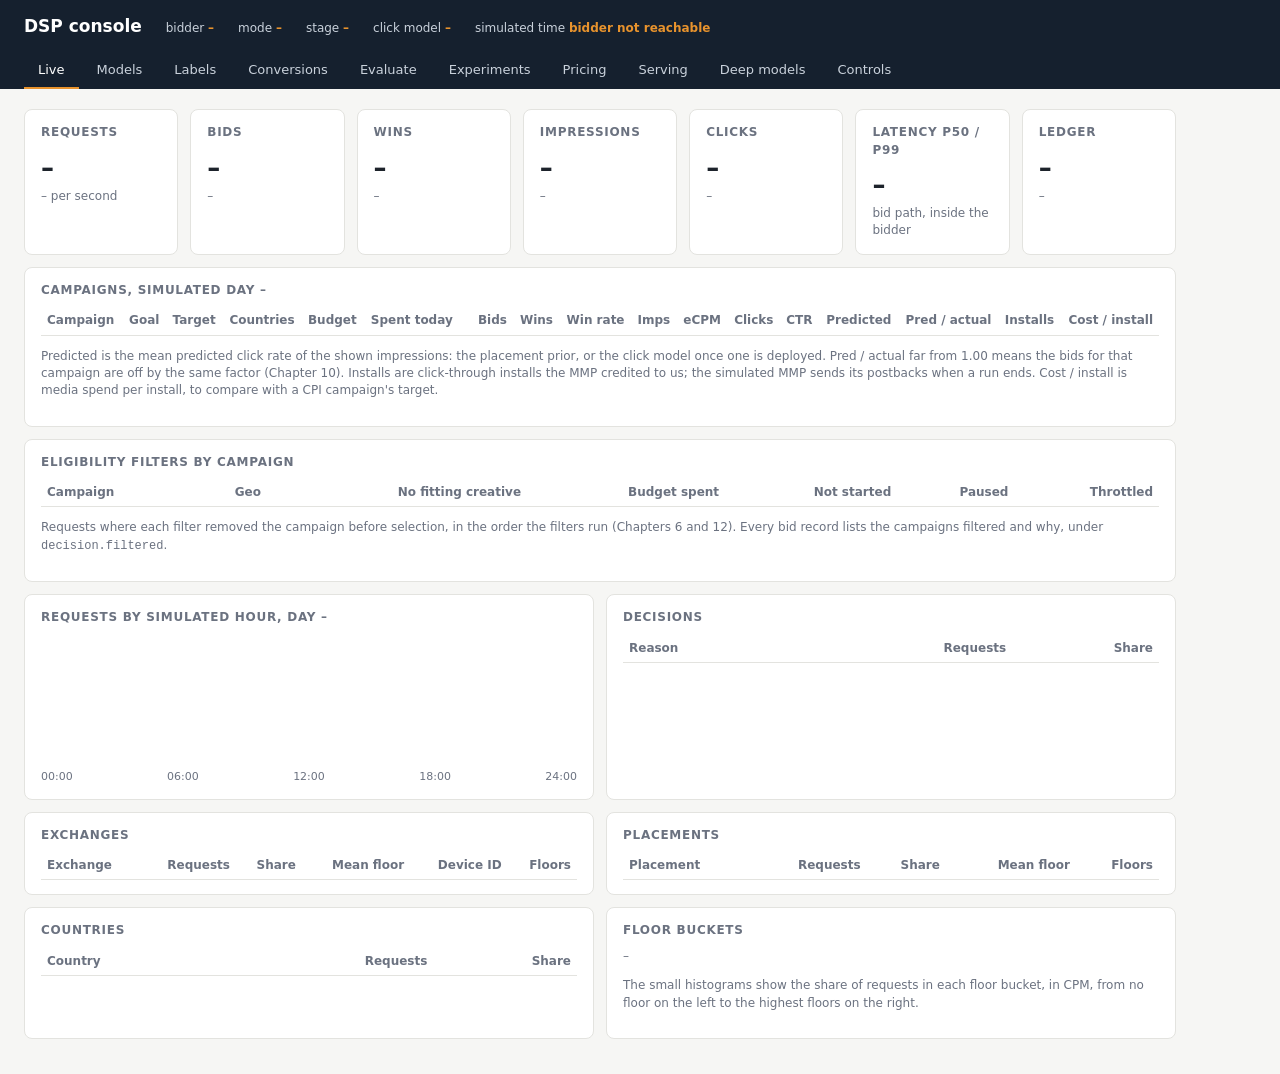
==== commit 6113530a: "embeddings" ====
--- a/code/dsp/internal/console/static/index.html
+++ b/code/dsp/internal/console/static/index.html
@@ -26,6 +26,7 @@
   .row { display: grid; grid-template-columns: repeat(auto-fit, minmax(148px, 1fr)); gap: 12px; }
   .grid2 { display: grid; grid-template-columns: repeat(auto-fit, minmax(420px, 1fr)); gap: 12px; margin-top: 12px; }
   .card { background: var(--panel); border: 1px solid var(--line); border-radius: 8px; padding: 14px 16px; }
+  .card h3 { font-size: 13px; font-weight: 600; margin: 14px 0 6px; }
   .card h2 { font-size: 12px; text-transform: uppercase; letter-spacing: .06em;
              color: var(--muted); margin: 0 0 8px; font-weight: 600; }
   .big { font-size: 26px; font-weight: 600; font-variant-numeric: tabular-nums; white-space: nowrap; }
@@ -115,6 +116,7 @@
   <a href="#experiments" id="nav-experiments">Experiments</a>
   <a href="#pricing" id="nav-pricing">Pricing</a>
   <a href="#serving" id="nav-serving">Serving</a>
+  <a href="#deep" id="nav-deep">Deep models</a>
   <a href="#controls" id="nav-controls">Controls <span id="alertcount"></span></a>
 </nav>
 <main>
@@ -359,9 +361,12 @@
     <h2>LightGBM conversion models</h2>
     <div class="sub" id="convstate">Train click, install-after-click, and install-after-view models on a
       dataset (Chapter 15). Deploying a bundle checks its golden examples against the Go evaluator first;
-      CPI bids then use its install rates.</div>
+      CPI bids then use its install rates. On a market with Ad ROAS campaigns, the bundle also has a value model
+      for their D3 ad revenue per install (Chapter 30): its correlation with the simulator's true value, against
+      the per-app average's.</div>
     <table id="bundles"><thead><tr><th>Version</th><th>Dataset</th><th>Click AUC</th><th>Click calib.</th>
-      <th>Install (click) AUC</th><th>Install (click) calib.</th><th>Install (view) AUC</th><th>Status</th><th></th>
+      <th>Install (click) AUC</th><th>Install (click) calib.</th><th>Install (view) AUC</th>
+      <th title="Ad ROAS value model (Chapter 30): correlation of predicted D3 ad revenue with the simulator's true value, against the per-app average's">Value: true corr.</th><th>Status</th><th></th>
       </tr></thead><tbody></tbody></table>
     <p class="sub" id="convmsg"></p>
   </div>
@@ -444,24 +449,43 @@
       <button id="xshadow">Shadow 10%</button>
       <button id="xcanary">Canary 5% → 25% → 50%</button>
       <button id="xab">A/B test 50/50</button>
+      <button id="xvalue" title="Ad ROAS campaigns priced with the challenger's value model in the treatment arm; everything else uses the champion (Chapter 30)">Value A/B 50/50</button>
       <label><input type="checkbox" id="xsplit" checked> split budgets</label>
     </div>
     <p class="sub" id="xstate">The champion is the conversion bundle deployed now. Shadow scores a sample of
       requests with the challenger and logs it, without bidding. A canary bids with it on a growing share of
       devices, checks guardrails every simulated quarter hour, rolls back on a failure, and promotes it after the
-      last stage. An A/B test runs until you stop it; read it out once installs arrive (Chapter 19).</p>
+      last stage. An A/B test runs until you stop it; read it out once installs arrive (Chapter 19). A value
+      A/B test prices only the Ad ROAS campaigns with the challenger's value model, so the arms differ in value
+      alone; read it out once D3 ad revenue arrives (Chapter 30).</p>
   </div>
   <div class="card wide">
     <h2>Win rate models and bid shading</h2>
     <div style="display:flex; gap:8px; align-items:center; flex-wrap:wrap">
       <button id="wtrain">Train on the last 7 days</button>
       <label><input type="checkbox" id="wmtw" checked> use minimum-bid-to-win reports</label>
+      <label><input type="checkbox" id="wcurve"> with a win curve and a winner's curse table</label>
       <span class="sub" id="wstate">The win model predicts whether a bid wins, from the request and the bid (Chapter 20).
         Shading then bids the share of the media value with the most expected surplus, instead of a fixed 0.7.
-        Test it against the fixed shade with an A/B test before deploying it.</span>
+        Test it against the fixed shade with an A/B test before deploying it. A win curve (Chapter 31) predicts the
+        price to beat from the request alone, so one pass gives the win rate at every bid; its curse table marks values
+        down where we bid far above that price, and the curse A/B test tries it on half the devices.</span>
     </div>
     <table id="winmodels"><thead><tr><th>Version</th><th>Days</th><th>Reports used</th><th>AUC</th><th>Calibration</th>
-      <th>At half the bid: true</th><th>predicted</th><th>Status</th><th></th></tr></thead><tbody></tbody></table>
+      <th>At half the bid: true</th><th>predicted</th><th>Curve AUC</th><th>Curse: below 1x → above 3x</th><th>Status</th><th></th></tr></thead><tbody></tbody></table>
+  </div>
+  <div class="card wide">
+    <h2>Uplift: lift studies and the incrementality tilt</h2>
+    <div style="display:flex; gap:8px; align-items:center; flex-wrap:wrap">
+      <button id="ustudy">Start a lift study 50/50</button>
+      <button id="utrain">Train uplift models</button>
+      <span class="sub" id="ustate">A lift study (Chapter 32) bids as usual for half the devices and only ghost-bids for the
+        other half, so whether a device sees our ads is random. Uplift models learn from it which installs the ads cause:
+        the install rate of devices we bid on, of held-out devices, and of installs credited to us. A tilt A/B test
+        multiplies install campaigns' values by each device's predicted incrementality, over its average.</span>
+    </div>
+    <table id="uplmodels"><thead><tr><th>Version</th><th>Days</th><th>Device-app-days</th><th>Installs: bid on / held out</th>
+      <th>Qini: uplift</th><th>attributed</th><th>random</th><th>Share of installs our ads cause, lightest → heaviest players</th><th></th></tr></thead><tbody></tbody></table>
   </div>
   <div class="card wide">
     <h2>Running: <span id="xid">none</span></h2>
@@ -488,6 +512,51 @@
 </section>
 
 <section id="tab-pricing" hidden>
+  <div class="card wide">
+    <h2>The unified pricing equation</h2>
+    <div class="sub">Every bid is one equation (Chapter 33): each goal's value with its calibration and weight, the winner's
+      curse correction, the incrementality tilt, the pacing multiplier, and the margin give the media value, which is
+      shaded, explored, and checked against the floor and cap. A campaign's levers act on its terms.</div>
+    <h3>Campaign levers</h3>
+    <div style="display:flex; gap:8px; align-items:center; flex-wrap:wrap">
+      <label>Campaign <input id="lvc" size="4"></label>
+      <label>second goal: CPI at $<input id="lvt" size="5"></label>
+      <label>weight <input id="lvw" size="4" value="0.5"></label>
+      <label>tilt alpha <input id="lva" size="4" value="0"></label>
+      <label>with uplift bundle <input id="lvu" size="9" placeholder="none"></label>
+      <button id="lvsave">Save</button><button id="lvclear">Clear</button>
+      <span class="sub" id="lvstate"></span>
+    </div>
+    <table id="lvt_"><thead><tr><th>Campaign</th><th>Second goal</th><th>Weight</th><th>Tilt alpha</th></tr></thead><tbody></tbody></table>
+    <h3>Explain a bid</h3>
+    <div style="display:flex; gap:8px; align-items:center; flex-wrap:wrap">
+      <label>Campaign <input id="exc" size="4"></label><label>or request ID <input id="exr" size="16"></label>
+      <button id="exgo">Explain the newest day's last bid</button>
+      <span class="sub" id="exstate"></span>
+    </div>
+    <table id="ext"><thead><tr><th>Term</th><th>CPM after it</th><th style="width:40%"></th><th>How</th></tr></thead><tbody></tbody></table>
+    <h3>Consistency check</h3>
+    <div style="display:flex; gap:8px; align-items:center; flex-wrap:wrap">
+      <label>Campaign <input id="fcc" size="4"></label><label>budget $<input id="fcb" size="6" placeholder="its own"></label>
+      <label>target CPI $<input id="fct" size="5"></label><label>or ROAS <input id="fcr" size="5"></label>
+      <button id="fcgo">Check against the newest day's bids</button>
+    </div>
+    <div class="sub" id="fcstate">Replays the newest day's bids for the campaign at pacing multipliers from 0.3 to 2, and
+      forecasts spend and predicted installs at each. With no budget or target, the campaign's own.</div>
+    <table id="fct_"><thead><tr><th>Gamma</th><th>Spend</th><th>Installs (predicted)</th><th>CPI</th><th>ROAS</th></tr></thead><tbody></tbody></table>
+  </div>
+  <div class="card wide">
+    <h2>Pacing policies in a simulator from logged auctions</h2>
+    <div style="display:flex; gap:8px; align-items:center; flex-wrap:wrap">
+      <label>Campaign <input id="rlc" size="4"></label>
+      <button id="rlgo">Compare PI, MPC, and Q-learning on the newest day</button>
+      <span class="sub" id="rlstate">Replays the campaign's newest day from its logged bids and the day's win curves
+        (Chapter 34), with three pacing policies: the PI controller, MPC re-planning from the day before's traffic,
+        and a Q-learning policy trained on randomized versions of the day before. Takes about half a minute.</span>
+    </div>
+    <table id="rlt"><thead><tr><th>Policy</th><th>Spend</th><th>Value won</th><th>Value per $</th><th>Delivery</th>
+      <th>Tracking error</th><th>Volatility</th><th>Budget out at</th><th>Gamma every two hours (UTC)</th></tr></thead><tbody></tbody></table>
+  </div>
   <div class="card wide">
     <h2>Pacing</h2>
     <div style="display:flex; gap:8px; align-items:center; flex-wrap:wrap">
@@ -580,6 +649,77 @@
         of capped auctions are priced again in full, to measure what the cap gives up. 0 prices every campaign.</span>
     </div>
     <div id="capaudit" style="margin-top:8px"></div>
+  </div>
+</section>
+
+<section id="tab-deep" hidden>
+  <style>
+    #tab-deep .viz { --s1:#2a78d6; --s2:#eb6834; --s3:#1baf7a; --s4:#eda100; --base:#c9c9c4; }
+    #tab-deep .chapter h2 { display:flex; justify-content:space-between; align-items:center; gap:8px; }
+    #tab-deep .chapter h2 span.sub { font-weight:400; text-transform:none; letter-spacing:0; }
+    #tab-deep .empty { color: var(--muted); font-size: 13px; padding: 6px 0; }
+    #tab-deep td.l, #tab-deep th.l { text-align: left; }
+    #tab-deep .best { font-weight: 700; }
+    #embsrc button.sel { background: var(--navy); color:#fff; border-color: var(--navy); }
+    #embmap { width: 100%; max-width: 720px; height: auto; background: #fcfcfb; border: 1px solid var(--line); border-radius: 6px; cursor: crosshair; }
+    #embmap circle { cursor: pointer; }
+    #embside { min-width: 240px; flex: 1; font-size: 13px; }
+    #embside .nb { display:flex; justify-content:space-between; gap:8px; padding:3px 0; border-bottom:1px solid var(--line); }
+    #embtip { position: fixed; pointer-events: none; background: var(--navy); color: #fff; font-size: 12px;
+              padding: 4px 8px; border-radius: 4px; display: none; z-index: 5; white-space: nowrap; }
+    #deepout { max-height: 260px; overflow: auto; background: #f6f6f4; padding: 8px; font-size: 11px; white-space: pre; }
+  </style>
+  <div class="card wide">
+    <h2>Part IV: deep models</h2>
+    <div class="sub">Chapters 25 to 29 run on frozen datasets in the out folder, not on the live market, so every
+      run sees the same rows. Each button runs the chapter's command on the training service, as
+      <code>docker compose run --rm --no-deps trainer ...</code> does from a terminal, and this tab shows the latest
+      report either way. The code is built for a laptop's CPU; scaling up is yours.</div>
+    <table id="deepdata" style="margin-top:8px"><thead><tr><th class="l">Dataset</th><th class="l">Folder</th><th>Days</th>
+      <th>Impressions</th><th>Devices</th><th>Train / valid / test days</th><th class="l">Built with</th></tr></thead><tbody></tbody></table>
+    <div id="deepjob" class="sub" style="margin-top:8px"></div>
+    <details id="deepoutbox" style="margin-top:6px" hidden><summary class="sub">The run's printed report</summary><pre id="deepout"></pre></details>
+  </div>
+
+  <div class="card wide viz">
+    <h2>Embedding viewer <span class="sub" id="embnote"></span></h2>
+    <div style="display:flex; gap:6px; flex-wrap:wrap; align-items:center" id="embsrc">
+      <button data-src="coinstall">Install-together vectors</button>
+      <button data-src="dcn">DCNv2 app embeddings (Ch 26)</button>
+      <button data-src="transformer">Transformer app table (Ch 27)</button>
+      <button data-src="devices">Device states (Ch 27)</button>
+    </div>
+    <div style="display:flex; gap:6px; flex-wrap:wrap; align-items:center; margin-top:8px">
+      <span class="sub">Highlight a genre</span> <select id="embgenre"></select>
+      <span style="margin-left:12px" class="sub">Map</span>
+      <select id="emblayout"><option value="tsne">t-SNE</option><option value="pca">PCA</option></select>
+    </div>
+    <div id="embsum" class="sub" style="margin:8px 0"></div>
+    <div style="display:flex; gap:20px; flex-wrap:wrap; align-items:flex-start">
+      <svg id="embmap" viewBox="0 0 720 520" role="img" aria-label="Embedding map"></svg>
+      <div id="embside"></div>
+    </div>
+    <div class="legend" id="emblegend"></div>
+    <div id="embtip"></div>
+  </div>
+
+  <div class="grid2">
+    <div class="card chapter">
+      <h2>Ch 25-26: trees and a DCNv2 <button data-job="deep">Run</button></h2>
+      <div id="dp-deep" class="empty">Not run yet.</div>
+    </div>
+    <div class="card chapter">
+      <h2>Ch 27: pretraining <button data-job="pretrain">Run</button></h2>
+      <div id="dp-pretrain" class="empty">Not run yet.</div>
+    </div>
+    <div class="card chapter">
+      <h2>Ch 28: serving <span><button data-job="export">Run the export</button> <button id="deepcheckbtn">Check in the bidder</button></span></h2>
+      <div id="dp-export" class="empty">Not run yet.</div>
+    </div>
+    <div class="card chapter viz">
+      <h2>Ch 29: retraining through a market shift <button data-job="retrain">Run</button></h2>
+      <div id="dp-retrain" class="empty">Not run yet.</div>
+    </div>
   </div>
 </section>
 
@@ -736,7 +876,7 @@
   const cs = s.campaigns || {};
   rows("campaigns", (d.campaigns || []).map(c => {
     const st = cs[c.campaign_id] || {}, used = Math.min(1, c.spend_today / c.daily_budget);
-    const t = c.goal === "ROAS" ? pct(c.target) : `$${c.target.toFixed(2)}`;
+    const t = (c.goal === "ROAS" || c.goal === "AD_ROAS") ? pct(c.target) : `$${c.target.toFixed(2)}`;
     return `<tr><td>${c.campaign_id}</td><td>${c.goal}</td><td>${t}</td><td>${c.geos}</td>
       <td>$${c.daily_budget.toFixed(2)}</td><td>$${c.spend_today.toFixed(2)}</td>
       <td><div class="budget" title="${pct(used)} of today's budget"><div style="width:${100 * used}%"></div></div></td>
@@ -787,9 +927,9 @@
 // ---------------------------------------------------------------- tabs
 function route() {
   const tab = {"#models": "models", "#labels": "labels", "#conversions": "conversions",
-    "#evaluate": "evaluate", "#experiments": "experiments", "#pricing": "pricing", "#serving": "serving",
+    "#evaluate": "evaluate", "#experiments": "experiments", "#pricing": "pricing", "#serving": "serving", "#deep": "deep",
     "#controls": "controls"}[location.hash] || "live";
-  for (const t of ["live", "models", "labels", "conversions", "evaluate", "experiments", "pricing", "serving", "controls"]) {
+  for (const t of ["live", "models", "labels", "conversions", "evaluate", "experiments", "pricing", "serving", "deep", "controls"]) {
     $("tab-" + t).hidden = tab !== t; $("nav-" + t).className = tab === t ? "on" : "";
   }
   if (tab === "models") loadModels();
@@ -799,6 +939,7 @@
   if (tab === "experiments") loadExperiments();
   if (tab === "pricing") loadPricing();
   if (tab === "serving") loadServing();
+  if (tab === "deep") loadDeep();
 }
 window.addEventListener("hashchange", route);
 route();
@@ -903,6 +1044,10 @@
 // ----------------------------------------------------------- conversions
 const m3 = m => m ? f3(m.auc) : "–";
 const c2 = m => m && m.calibration != null ? m.calibration.toFixed(2) : "–";
+// the value model's correlation with the true value, against the per-app
+// average's on the same installs (Chapter 30)
+const vcell = v => !v ? "–" : v.skipped ? `<span class="sub" title="${esc(v.skipped)}">skipped</span>` :
+  `${f3(v.models.tweedie.true_corr ?? v.models.tweedie.corr)} <span class="sub">vs ${f3(v.models.per_app_average.true_corr ?? v.models.per_app_average.corr)}</span>`;
 async function loadConversions() {
   const ds = await api("api/datasets").catch(() => []);
   rows("datasets", ds.map(m => {
@@ -924,6 +1069,7 @@
     return `<tr><td>${esc(x.version)}</td><td>${esc(r.dataset_version || "–")}</td>
       <td>${m3(md.click)}</td><td>${c2(md.click)}</td><td>${m3(md.install_click)}</td><td>${c2(md.install_click)}</td>
       <td>${m3(md.install_view)}</td>
+      <td>${vcell(md.value)}</td>
       <td>${x.deployed ? '<span class="badge ok">champion</span>' : ""}
         ${x.challenger ? '<span class="badge ok">challenger</span>' : ""}
         ${flags.map(f => `<span class="badge bad">${f}</span>`).join(" ")}</td>
@@ -1094,6 +1240,7 @@
 let lastPast = null;
 async function loadExperiments() {
   loadWins();
+  loadUplift();
   const b = (await api("api/conversion").catch(() => ({bundles: []}))).bundles || [];
   const keep = $("xchal").value;
   $("xchal").innerHTML = b.filter(x => !x.deployed).map(x => `<option>${esc(x.version)}</option>`).join("");
@@ -1105,7 +1252,7 @@
   $("xstop").disabled = $("xinject").disabled = !run;
   $("xstatus").textContent = !e ? "" : run ? (e.config.kind === "canary" ?
       `stage ${e.stage + 1} of ${e.config.stages.length}: ${Math.round(100 * e.treatment_share)}% of devices` :
-      e.config.kind === "ab" || e.config.kind === "shading" ? `${Math.round(100 * e.treatment_share)}% of devices in treatment` :
+      e.config.kind === "ab" || e.config.kind === "shading" || e.config.kind === "value" ? `${Math.round(100 * e.treatment_share)}% of devices in treatment` :
       `scoring ${Math.round(100 * e.config.share)}% of requests`) + (e.fault ? "; challenger broken on purpose" : "")
     : `${e.id} ${e.status}: ${e.reason}`;
   const arm = (n, a) => a && a.all ? `<tr><td>${n}</td><td>${fmt(a.requests)}</td><td>${fmt(a.all.decisions)}</td><td>${fmt(a.bids)}</td>
@@ -1130,25 +1277,32 @@
   const pastHTML = r.past.map(p => `<tr><td>${esc(p.id)}</td><td>${esc(p.config.kind)}</td><td>${esc(p.config.challenger)}</td>
     <td>${esc(p.status)}</td><td class="sub">${esc(p.reason || "")}</td>
     <td>${p.config.kind === "ab" ? `<button onclick="readAB('${esc(p.id)}')">Read out</button>` :
+      p.config.kind === "value" ? `<button onclick="readAB('${esc(p.id)}', 'AD_ROAS')">Read out</button>` :
+      p.config.kind === "curse" ? `<button onclick="readAB('${esc(p.id)}')">Read out</button>` :
+      p.config.kind === "tilt" ? `<button onclick="readAB('${esc(p.id)}', 'INSTALL')">Read out</button>` :
       p.config.kind === "shadow" ? `<button onclick="readShadow('${esc(p.id)}')">Check parity</button>` :
       p.config.kind === "shading" ? `<button onclick="readShading('${esc(p.id)}')">Read out</button>` : ""}</td></tr>`).join("");
   if (pastHTML !== lastPast) { rows("xpast", pastHTML); lastPast = pastHTML; }
 }
 async function loadWins() {
   const w = (await api("api/win").catch(() => ({models: []}))).models || [];
-  const html = w.map(m => { const r = m.report || {}, half = (r.at_other_bids || []).find(b => b.bid_multiplier === 0.5) || {};
+  const html = w.map(m => { const r = m.report || {}, half = (r.at_other_bids || []).find(b => b.bid_multiplier === 0.5) || {},
+    cu = (r.curse || {}).buckets || [];
     return `<tr><td>${esc(m.version)}</td><td>${r.days ? r.days[0] + "–" + r.days[1] : "–"}</td><td>${r.use_mtw ? "yes" : "no"}</td>
       <td>${f3(r.auc)}</td><td>${r.calibration == null ? "–" : r.calibration.toFixed(3)}</td>
       <td>${half.true == null ? "–" : half.true.toFixed(3)}</td><td>${half.predicted == null ? "–" : half.predicted.toFixed(3)}</td>
+      <td>${f3((r.curve || {}).auc)}</td>
+      <td>${cu.length ? cu.map(b => b.kappa_used.toFixed(2)).join(" ") + ` <span class="sub">(${fmt(r.curse.installs)} installs)</span>` : "–"}</td>
       <td>${m.deployed ? '<span class="badge ok">shading every bid</span>' : ""}</td>
-      <td>${m.deployed ? `<button onclick="winAct('undeploy')">Switch off</button>` :
+      <td>${cu.length ? `<button onclick="xstartCurse('${esc(m.version)}')">Curse A/B 50/50</button> ` : ""}${m.deployed ? `<button onclick="winAct('undeploy')">Switch off</button>` :
         `<button onclick="xstartShading('${esc(m.version)}')">Shading A/B 50/50</button> <button onclick="winAct('deploy', '${esc(m.version)}')">Deploy</button>`}</td></tr>`; }).join("");
   if (html !== lastWins) { rows("winmodels", html); lastWins = html; }
 }
 let lastWins = null;
 $("wtrain").onclick = async () => {
-  $("wtrain").disabled = true; $("wstate").textContent = "Training… a minute or two.";
-  try { const r = await api("api/win/train", {use_mtw: $("wmtw").checked}); if (r.error) throw new Error(r.error);
+  $("wtrain").disabled = true; $("wstate").textContent = "Training… a minute or two, a few with a curve.";
+  const curve = $("wcurve").checked;
+  try { const r = await api("api/win/train", {use_mtw: $("wmtw").checked, curve, curse: curve}); if (r.error) throw new Error(r.error);
     $("wstate").textContent = `${r.version}: AUC ${r.auc}, ${r.calibration} predicted wins per actual win on day ${r.eval_day}.`; }
   catch (e) { $("wstate").textContent = e.message; }
   $("wtrain").disabled = false; lastWins = null; loadWins();
@@ -1161,6 +1315,108 @@
 async function xstartShading(version) {
   try { await api("api/experiment/start", {kind: "shading", challenger: version, share: 0.5, budget_split: $("xsplit").checked});
     $("wstate").textContent = `Started a shading A/B test of ${version}.`; }
+  catch (e) { $("wstate").textContent = e.message; }
+  loadExperiments();
+}
+async function loadUplift() {
+  const w = (await api("api/uplift").catch(() => ({models: []}))).models || [];
+  const html = w.map(m => { const r = m.report || {}, q = r.qini || {}, i = r.installs || {},
+    f = (r.by_requests_per_day || []).map(b => b.measured_share_all == null ? "–" : b.measured_share_all.toFixed(2)).join(" "),
+    ft = (r.by_requests_per_day || []).map(b => b.true_share_all == null ? "–" : b.true_share_all.toFixed(2)).join(" ");
+    return `<tr><td>${esc(m.version)}</td><td>${r.days ? r.days[0] + "–" + r.days[1] : "–"}</td><td>${fmt(r.rows)}</td>
+      <td>${fmt(i.treated)} / ${fmt(i.control)}</td>
+      <td>${f3((q["uplift (T-learner)"] || {}).coefficient)}</td><td>${f3((q["attributed install model"] || {}).coefficient)}</td>
+      <td>${f3((q.random || {}).coefficient)}</td>
+      <td>${f}${ft ? ` <span class="sub">(true ${ft})</span>` : ""}</td>
+      <td><button onclick="xstartTilt('${esc(m.version)}')">Tilt A/B 50/50</button></td></tr>`; }).join("");
+  if (html !== lastUplift) { rows("uplmodels", html); lastUplift = html; }
+}
+let lastUplift = null;
+$("ustudy").onclick = async () => {
+  try { await api("api/experiment/start", {kind: "study", share: 0.5});
+    $("ustate").textContent = "Started a lift study: half the devices get only ghost bids. Train uplift models after a few days."; }
+  catch (e) { $("ustate").textContent = e.message; }
+  loadExperiments();
+};
+$("utrain").onclick = async () => {
+  $("utrain").disabled = true; $("ustate").textContent = "Training on the newest lift study…";
+  try { const r = await api("api/uplift/train", {}); if (r.error) throw new Error(r.error);
+    $("ustate").textContent = `${r.version}: ${fmt(r.rows)} device-app-days from days ${r.days[0]}–${r.days[1]}.`; }
+  catch (e) { $("ustate").textContent = e.message; }
+  $("utrain").disabled = false; lastUplift = null; loadUplift();
+};
+async function xstartTilt(version) {
+  try { await api("api/experiment/start", {kind: "tilt", challenger: version, share: 0.5, budget_split: true, alpha: 1});
+    $("ustate").textContent = `Started an incrementality tilt A/B test with ${version}, each arm on half of each budget.`; }
+  catch (e) { $("ustate").textContent = e.message; }
+  loadExperiments();
+}
+// ---------------------------------------------------- unified pricing (Chapter 33)
+async function loadLevers() {
+  const s = await api("api/pricing/levers").catch(() => ({campaigns: {}}));
+  rows("lvt_", Object.entries(s.campaigns || {}).map(([id, l]) => `<tr><td>${esc(id)}</td>
+    <td>${l.second_goal ? `CPI at $${l.second_target}` : "–"}</td><td>${l.weight || "–"}</td>
+    <td>${l.tilt_alpha ? l.tilt_alpha + (s.uplift ? ` (${esc(s.uplift)})` : "") : "–"}</td></tr>`).join(""));
+}
+async function saveLevers(clear) {
+  const num = id => $(id).value === "" ? 0 : Number($(id).value);
+  const body = {campaign_id: Number($("lvc").value), clear,
+    second_goal: num("lvt") > 0 ? "CPI" : "", second_target: num("lvt"),
+    weight: num("lvt") > 0 ? num("lvw") : 0, tilt_alpha: num("lva")};
+  if ($("lvu").value) body.uplift = $("lvu").value;
+  try { await api("api/pricing/levers", body); $("lvstate").textContent = clear ? "Cleared." : "Saved: the next bids use them."; }
+  catch (e) { $("lvstate").textContent = e.message; }
+  loadLevers();
+}
+$("lvsave").onclick = () => saveLevers(false);
+$("lvclear").onclick = () => saveLevers(true);
+$("exgo").onclick = async () => {
+  $("exstate").textContent = "Reading the ledger…";
+  try {
+    const r = await api("api/pricing/explain", {campaign_id: $("exc").value, request_id: $("exr").value});
+    if (r.error) throw new Error(r.error);
+    const top = Math.max(...r.steps.map(s => s.value), 1e-9);
+    rows("ext", r.steps.map(s => `<tr><td>${esc(s.term)}</td><td>$${s.value.toFixed(2)}</td>
+      <td><div style="background:var(--accent, #4a7bd0); height:10px; width:${Math.max(1, 100 * s.value / top).toFixed(1)}%"></div></td>
+      <td class="sub">${esc(s.detail)}</td></tr>`).join(""));
+    $("exstate").textContent = `${r.request_id}, campaign ${r.campaign_id} (${r.goal}), day ${r.day}: ` +
+      Object.entries(r.predictions).map(([k, v]) => `${k} ${Number(v).toPrecision(3)}`).join(", ") +
+      `. Media value from the terms $${r.media_value_from_terms.toFixed(2)}, logged $${r.media_value_logged.toFixed(2)}.`;
+  } catch (e) { $("exstate").textContent = e.message; }
+};
+$("fcgo").onclick = async () => {
+  $("fcstate").textContent = "Replaying the newest day's bids…";
+  try {
+    const r = await api("api/pricing/frontier", {campaign_id: $("fcc").value, budget: $("fcb").value,
+      target_cpi: $("fct").value, target_roas: $("fcr").value});
+    if (r.error) throw new Error(r.error);
+    rows("fct_", r.frontier.filter((_, i) => i % 3 === 0).map(p => `<tr><td>${p.gamma.toFixed(2)}</td>
+      <td>$${p.spend.toFixed(2)}</td><td>${p.installs.toFixed(1)}</td><td>${p.cpi == null ? "–" : "$" + p.cpi.toFixed(2)}</td>
+      <td>${p.roas == null ? "–" : p.roas.toFixed(3)}</td></tr>`).join(""));
+    $("fcstate").innerHTML = `<span class="badge ${r.consistent ? "ok" : "bad"}">${r.consistent ? "consistent" : "inconsistent"}</span> ` +
+      esc(`Campaign ${r.campaign_id} (${r.goal}), day ${r.day}'s ${fmt(r.bids)} bids; budget $${r.budget}, target ` +
+        (r.target_cpi != null ? `CPI $${r.target_cpi}` : `ROAS ${r.target_roas}`) + ". " +
+        r.verdict.replace(/^(in)?consistent: /, "").replace(/^./, c => c.toUpperCase()) + ".");
+  } catch (e) { $("fcstate").textContent = e.message; }
+};
+loadLevers();
+$("rlgo").onclick = async () => {
+  $("rlgo").disabled = true; $("rlstate").textContent = "Training and replaying…";
+  try {
+    const r = await api("api/pricing/rlpace", {campaign_id: $("rlc").value});
+    if (r.error) throw new Error(r.error);
+    rows("rlt", Object.entries(r.policies).map(([n, p]) => `<tr><td>${esc(n)}</td><td>$${p.spend.toFixed(2)}</td>
+      <td>$${p.value.toFixed(2)}</td><td>${p.value_per_dollar.toFixed(2)}</td><td>${(100 * p.delivery).toFixed(0)}%</td>
+      <td>${(100 * p.tracking_error).toFixed(1)}%</td><td>${p.volatility.toFixed(3)}</td><td>${p.budget_out_at || "–"}</td>
+      <td class="sub">${[0, 2, 4, 6, 8, 10, 12, 14, 16, 18, 20, 22].map(h => p.trajectory[h * 4].gamma.toFixed(2)).join(" ")}</td></tr>`).join(""));
+    $("rlstate").textContent = `Campaign ${r.campaign_id}, budget $${r.budget}: trained on day ${r.train_day}, tested on day ${r.test_day}. ` +
+      `Checking the simulator: the bidder's own multipliers, replayed, spend $${r.check.replayed_spend.toFixed(2)}; it spent $${r.check.actual_spend.toFixed(2)}.`;
+  } catch (e) { $("rlstate").textContent = e.message; }
+  $("rlgo").disabled = false;
+};
+async function xstartCurse(version) {
+  try { await api("api/experiment/start", {kind: "curse", challenger: version, share: 0.5, budget_split: true});
+    $("wstate").textContent = `Started a winner's curse A/B test with ${version}'s table, each arm on half of each budget.`; }
   catch (e) { $("wstate").textContent = e.message; }
   loadExperiments();
 }
@@ -1181,7 +1437,7 @@
 async function xstart(kind) {
   const cfg = {kind, challenger: $("xchal").value, force: $("xforce").checked};
   if (kind === "shadow") cfg.share = 0.1;
-  if (kind === "ab") { cfg.share = 0.5; cfg.budget_split = $("xsplit").checked; }
+  if (kind === "ab" || kind === "value") { cfg.share = 0.5; cfg.budget_split = $("xsplit").checked; }
   try { await api("api/experiment/start", cfg); $("xstate").textContent = "Started."; }
   catch (e) { $("xstate").textContent = e.message; }
   loadExperiments();
@@ -1189,24 +1445,38 @@
 $("xshadow").onclick = () => xstart("shadow");
 $("xcanary").onclick = () => xstart("canary");
 $("xab").onclick = () => xstart("ab");
+$("xvalue").onclick = () => xstart("value");
 $("xstop").onclick = async () => { await api("api/experiment/stop", {}).catch(() => {}); loadExperiments(); };
 $("xinject").onclick = async () => { await api("api/experiment/inject", {fault: "scale"}).catch(() => {}); loadExperiments(); };
-async function readAB(id) {
+async function readAB(id, goal) {
   $("xreadt").hidden = true;
   $("xread").textContent = `Reading ${id} from the newest dataset…`;
   try {
-    const r = await api("api/eval/abtest", {experiment: id});
+    const r = await api("api/eval/abtest", {experiment: id, goal: goal || "CPI"});
     if (r.error) throw new Error(r.error);
+    if (r.goal === "AD_ROAS") {
+      const line = (n, x) => x ? `${n}: spend $${x.spend.toFixed(2)}, ${fmt(x.installs)} installs, D3 ad revenue $${x.d3_revenue.toFixed(2)}, ROAS ${x.roas}` +
+        (x.true_roas != null ? ` (true ${x.true_roas})` : "") + "." : "";
+      const m = r.measured, t = r.true;
+      $("xread").textContent = `${id}, Ad ROAS campaigns, from ${r.dataset}; ${Math.round(100 * r.share_final)}% of its impressions have final D3 revenue, and only those count. ` +
+        line("Per-app average", r.arms.control) + " " + line("Value model", r.arms.treatment) + " " +
+        (m ? `Treatment ROAS over control: ${m.roas_ratio} (95% CI ${m.ci[0]} to ${m.ci[1]}) measured from postbacks` : "") +
+        (t ? `; ${t.roas_ratio} (${t.ci[0]} to ${t.ci[1]}) from the simulator's true rates and values.` : ".");
+      return;
+    }
     $("xreadt").hidden = false;
     rows("xreadt", ["control", "treatment"].filter(a => r.arms[a]).map(a => { const x = r.arms[a];
       return `<tr><td>${a}</td><td>${fmt(x.devices)}</td><td>${fmt(x.impressions)}</td><td>$${x.spend.toFixed(2)}</td>
         <td>${fmt(x.installs)}</td><td>${x.cpi == null ? "–" : "$" + x.cpi.toFixed(2)}</td>
         <td>${x.expected_installs == null ? "–" : x.expected_installs.toFixed(1)}</td>
         <td>${x.true_cpi == null ? "–" : "$" + x.true_cpi.toFixed(2)}</td></tr>`; }).join(""));
-    const m = r.measured, t = r.true;
-    $("xread").textContent = `${id}, ${r.goal} campaigns, from ${r.dataset}; ${Math.round(100 * r.share_final)}% of its impressions have final installs, and only those count. ` +
+    const m = r.measured, t = r.true, inc = r.incremental;
+    const caused = r.goal === "INSTALL" && inc ? ` Installs our ads caused, from the truth: ` +
+      ["control", "treatment"].filter(a => r.arms[a]).map(a => `${a} ${r.arms[a].caused_installs.toFixed(1)}, $${r.arms[a].true_icpi.toFixed(2)} each`).join("; ") +
+      `. Treatment cost per caused install over control: ${inc.cpi_ratio} (${inc.ci[0]} to ${inc.ci[1]}).` : "";
+    $("xread").textContent = `${id}, ${r.goal === "INSTALL" ? "install" : r.goal} campaigns, from ${r.dataset}; ${Math.round(100 * r.share_final)}% of its impressions have final installs, and only those count. ` +
       (m ? `Treatment CPI over control: ${m.cpi_ratio} (95% CI ${m.ci[0]} to ${m.ci[1]}) measured from installs` : "") +
-      (t ? `; ${t.cpi_ratio} (${t.ci[0]} to ${t.ci[1]}) from the simulator's true install rates.` : ".");
+      (t ? `; ${t.cpi_ratio} (${t.ci[0]} to ${t.ci[1]}) from the simulator's true install rates.` : ".") + caused;
   } catch (e) { $("xread").textContent = e.message; }
 }
 async function readShadow(id) {
@@ -1670,7 +1940,7 @@
   rows("pacing", (st.campaigns || []).map(c => {
     const plan = c.daily_budget * share, vs = plan > 0 ? c.spend_today / plan - 1 : null;
     const over = Math.max(0, c.spend_today - c.daily_budget), paused = !!s.campaigns[c.campaign_id];
-    const t = c.goal === "ROAS" ? pct(c.target) : `$${c.target.toFixed(2)}`;
+    const t = (c.goal === "ROAS" || c.goal === "AD_ROAS") ? pct(c.target) : `$${c.target.toFixed(2)}`;
     return `<tr><td>${c.campaign_id}</td><td>${c.goal}</td><td>${t}</td><td>$${c.daily_budget.toFixed(2)}</td>
       <td>$${plan.toFixed(2)}</td><td>$${c.spend_today.toFixed(2)}</td>
       <td class="${vs != null && vs > 0.1 ? "neg" : ""}">${vs == null ? "–" : (vs >= 0 ? "+" : "") + pct(vs)}</td>
@@ -1696,6 +1966,303 @@
 setInterval(loadOps, 2000);
 loadOps();
 
+// ------------------------------------------------------- deep models (Part IV)
+var deepData = null, deepPolling = null, embData = null, embSel = null, embSrc = "coinstall", embGenre = "", embLayout = "tsne";
+var embFont = 11, embDot = 1;  // label size and dot scale, larger for print
+const f2 = x => x == null ? "–" : x.toFixed(2);
+const us = x => x == null ? "–" : (x >= 100 ? fmt(Math.round(x)) : x.toFixed(1)) + " µs";
+const ago = r => r && r.written ? `<span class="sub">${esc(r.written)}</span>` : "";
+
+async function loadDeep() {
+  let d;
+  try { d = await api("api/deep/status", {}); } catch (e) {
+    $("deepjob").innerHTML = `<span class="warn">${esc(e.message)}</span>`; return;
+  }
+  deepData = d;
+  const ds = d.datasets || {};
+  const label = {"snapshot": "The Part IV dataset (Ch 25-28)", "snapshot-shift": "The shift dataset (Ch 29)"};
+  rows("deepdata", ["snapshot", "snapshot-shift"].map(k => {
+    const m = ds[k];
+    if (!m) return `<tr><td class="l">${label[k]}</td><td class="l"><code>out/${k}</code></td><td colspan="5" class="l sub">
+      Not here: download ${k === "snapshot" ? "part4-dataset.zip" : "part4-shift.zip"} from the releases and unzip it into out/,
+      or build it (WALKTHROUGH.md).</td></tr>`;
+    const sp = m.by_split || {}, n = s => (sp[s] || {}).days ?? "–";
+    return `<tr><td class="l">${label[k]}</td><td class="l"><code>out/${k}</code></td><td>${m.days ? m.days[0] + "-" + m.days[1] : "–"}</td>
+      <td>${fmt((m.rows || {}).impressions || 0)}</td><td>${fmt(m.devices || 0)}</td><td>${n("train")} / ${n("valid")} / ${n("test")}</td>
+      <td class="l sub">adtrain ${esc(m.adtrain_version || "?")}, adsim ${esc(m.adsim_version || "?")}</td></tr>`;
+  }).join(""));
+  const j = d.job || {};
+  if (j.state === "running") {
+    $("deepjob").innerHTML = `<span class="badge live">running</span> ${esc(j.title)}, since ${esc(j.started)}. The report appears below when it finishes.`;
+    if (!deepPolling) deepPolling = setInterval(() => { if (location.hash === "#deep") loadDeep(); }, 3000);
+  } else {
+    if (deepPolling) { clearInterval(deepPolling); deepPolling = null; }
+    $("deepjob").innerHTML = j.state === "done" ? `<span class="badge ok">done</span> ${esc(j.title)} in ${j.seconds} s.`
+      : j.state === "failed" ? `<span class="badge bad">failed</span> ${esc(j.title)}: ${esc(j.error)}` : "";
+  }
+  $("deepoutbox").hidden = !j.output;
+  $("deepout").textContent = j.output || "";
+  document.querySelectorAll("#tab-deep button[data-job]").forEach(b => {
+    b.disabled = j.state === "running";
+    b.onclick = async () => {
+      try { await api("api/deep/run", {job: b.dataset.job}); } catch (e) { alert(e.message); }
+      loadDeep();
+    };
+  });
+  $("deepcheckbtn").onclick = deepCheck;
+  const R = d.reports || {};
+  showDeep(R.deep); showPretrain(R.pretrain); showServing(R.export, R.deepcheck); showRetrain(R.retrain);
+  if (!embData) loadEmb(embSrc);
+}
+
+function showDeep(x) {
+  if (!x) return;
+  const r = x.report, h = r.heads, name = {click: "Click", install_click: "Install after click", install_view: "Install after view"};
+  const cell = (m, other, key, lower) => {
+    const better = lower ? m[key] <= other[key] : m[key] >= other[key];
+    return `<td class="${better ? "best" : ""}">${m[key].toFixed(3)}</td>`;
+  };
+  const g = r.genre_neighbors, gc = r.genre_neighbors_coinstall;
+  $("dp-deep").className = "";
+  $("dp-deep").innerHTML = `<div class="sub">${fmt(r.params)} parameters, trained in ${r.train_seconds.dcnv2} s
+      (LightGBM ${r.train_seconds.lightgbm} s), on the test days, against the simulator's true rates. ${ago(x)}</div>
+    <table><thead><tr><th class="l">Head</th><th>AUC trees</th><th>DCNv2</th><th>Error trees</th><th>DCNv2</th><th>Calib. trees</th><th>DCNv2</th></tr></thead><tbody>` +
+    Object.keys(name).map(k => { const a = h[k].lightgbm, b = h[k].dcnv2;
+      return `<tr><td class="l">${name[k]}</td>${cell(a, b, "auc")}${cell(b, a, "auc")}${cell(a, b, "error_vs_truth", true)}${cell(b, a, "error_vs_truth", true)}
+        <td>${f2(a.calibration_vs_truth)}</td><td>${f2(b.calibration_vs_truth)}</td></tr>`; }).join("") +
+    `</tbody></table>
+    <table style="margin-top:8px"><thead><tr><th class="l">Click error by slice (Ch 25)</th><th>Rows</th><th>Trees</th><th>DCNv2</th></tr></thead><tbody>` +
+    r.slices.map(s => `<tr><td class="l">${esc(s.slice)}</td><td>${fmt(s.rows)}</td><td>${f2(s.click_lightgbm)}</td><td>${f2(s.click_dcnv2)}</td></tr>`).join("") +
+    `</tbody></table>
+    <p class="sub">App embeddings: ${pct(g.same_genre_neighbors)} of each app's ${g.k} nearest neighbors share its genre, against
+      ${pct(g.same_genre_random)} at random (${g.apps} apps); install-together vectors: ${pct(gc.same_genre_neighbors)}.
+      See them in the viewer above. Time per prediction: DCNv2 ${us(r.cost.dcnv2_one_us)} alone, ${us(r.cost.dcnv2_batch_us)} in batches;
+      LightGBM in Python ${us(r.cost.lightgbm_one_us)} and ${us(r.cost.lightgbm_batch_us)}.</p>`;
+}
+
+function showPretrain(x) {
+  if (!x) return;
+  const r = x.report, w = r["transformer, warm start"], n = r.next_install;
+  const vars = Object.entries(r.design_a);
+  const bestIv = Math.min(...vars.map(([, v]) => v.install_view.error_vs_truth));
+  $("dp-pretrain").className = "";
+  $("dp-pretrain").innerHTML = `<div class="sub">${fmt(w.params)} parameters, ${fmt(w.targets)} next-install targets from
+      ${fmt(r.devices)} devices (${r.installs_per_device} installs each), trained in ${w.seconds} s. Version ${esc(r.version || "")}. ${ago(x)}</div>
+    <table><thead><tr><th class="l">Design A: LightGBM with</th><th>Install after view AUC</th><th>Error</th><th>Install after click error</th><th>Click error</th></tr></thead><tbody>` +
+    vars.map(([k, v]) => `<tr><td class="l">${esc(k)}</td><td>${v.install_view.auc.toFixed(3)}</td>
+      <td class="${v.install_view.error_vs_truth === bestIv ? "best" : ""}">${v.install_view.error_vs_truth.toFixed(3)}</td>
+      <td>${v.install_click.error_vs_truth.toFixed(3)}</td><td>${v.click.error_vs_truth.toFixed(3)}</td></tr>`).join("") +
+    `</tbody></table>
+    <p class="sub">Pretraining loss ${w.loss} against ${w.loss_popularity_only} for popularity alone. Next install in the top ${n.k}:
+      transformer ${pct(n["transformer, warm start"])}, popularity over the last 7 days ${pct(n["popularity, last 7 days"])},
+      overall popularity ${pct(n.popularity)}. Within each advertised app, rank correlation with the true install rate:
+      pooled profile ${f2(r.within_app["pooled co-install"])}, transformer ${f2(r.within_app["transformer, warm start"])}.
+      With about ${Math.round(r.installs_per_device)} installs per device, the transformer learns the market, not the devices;
+      longer histories are the exercise.</p>`;
+}
+
+function showServing(x, c) {
+  if (!x && !c) return;
+  let h = "";
+  if (x) {
+    const r = x.report, o = r.onnx || {};
+    h += `<div class="sub">Export ${esc(r.version)}: ${fmt(r.params)} parameters, ${r.golden} golden vectors
+      (${r.edge_cases} edge cases). ONNX: ${o.max_abs_diff != null ? `largest logit difference ${o.max_abs_diff.toExponential(1)},
+      <span class="badge ${o.parity === "ok" ? "ok" : "bad"}">${esc(o.parity)}</span>` : esc(o.parity || "–")}. ${ago(x)}</div>`;
+  }
+  if (c) {
+    const r = c.report, cd = r.candidates || {}, v = r.vectors;
+    h += `<p class="sub">In the bidder, in pure Go: golden vectors match PyTorch within ${r.golden_max_diff.toExponential(1)}. ${ago(c)}</p>
+      <table><thead><tr><th class="l">Per request, one core</th><th>p50</th><th>p99</th></tr></thead><tbody>
+      <tr><td class="l">DCNv2, one candidate</td><td>${us(r.one_candidate.p50_us)}</td><td>${us(r.one_candidate.p99_us)}</td></tr>` +
+      Object.entries(cd).map(([n, t]) => `<tr><td class="l">${n} candidate${n === "1" ? "" : "s"}, whole network</td><td>${us(t.per_candidate.p50_us)}</td><td>${us(t.per_candidate.p99_us)}</td></tr>
+        <tr class="sub"><td class="l">the request's share once</td><td>${us(t.request_share_once.p50_us)}</td><td>${us(t.request_share_once.p99_us)}</td></tr>`).join("") +
+      (r.topk_2000 ? `<tr><td class="l">2,000 campaign vectors, top 10</td><td>${us(r.topk_2000.p50_us)}</td><td>${us(r.topk_2000.p99_us)}</td></tr>` : "") +
+      `</tbody></table>` +
+      (v ? `<p class="sub">Vectors ${esc(v.version)}: ${fmt(v.affinities)} affinities, ${v.dot_p50_us} µs each. Rollover with half the
+        records from a new version: ${fmt(v.rollover_refused)} refused with one version's tables, ${fmt(v.rollover_both_loaded_scored)} scored with both.</p>`
+         : `<p class="sub">No app vectors: run Chapter 27 before the export.</p>`);
+  }
+  $("dp-export").className = "";
+  $("dp-export").innerHTML = h || "Not run yet.";
+}
+
+async function deepCheck() {
+  const b = $("deepcheckbtn");
+  b.disabled = true; b.textContent = "Checking…";
+  try { await api("api/deep/check", {}); } catch (e) { alert(e.message); }
+  b.disabled = false; b.textContent = "Check in the bidder";
+  loadDeep();
+}
+
+function showRetrain(x) {
+  if (!x || !x.report) return;
+  const r = x.report, arms = (x.hourly || {}).arms || [], hc = r.phases.hypercasual || [];
+  const cols = ["var(--s1)", "var(--s2)", "var(--s3)", "var(--s4)"];
+  let chartSvg = "";
+  if (x.hourly) {
+    const rowsH = x.hourly.rows.filter(z => z.group === "hypercasual"), den = x.hourly.truth;
+    // trailing 6 hours, so an hour's handful of installs doesn't swamp the line
+    const series = arms.map((a, i) => {
+      const pts = [];
+      for (let k = 0; k < rowsH.length; k++) {
+        const win = rowsH.slice(Math.max(0, k - 5), k + 1);
+        const t = win.reduce((s, z) => s + z[den], 0), p = win.reduce((s, z) => s + (z[a] || 0), 0);
+        if (k >= 5 && t > 0) pts.push([rowsH[k].hour, p / t]);
+      }
+      return {name: a, color: cols[i], pts};
+    });
+    chartSvg = calChart(series);
+  }
+  $("dp-retrain").className = "";
+  $("dp-retrain").innerHTML = `<div class="sub">A new hypercasual hit takes over the genre's audience at 12:00 on day ${r.shift_day};
+      the genre's games get 40% of their installs from then on. Predicted installs over true installs times the share credited to us,
+      over the trailing 6 hours: 1.0 is right. ${ago(x)}</div>${chartSvg}
+    <div class="legend">${arms.map((a, i) => `<span><i style="border-color:${["#2a78d6", "#eb6834", "#1baf7a", "#eda100"][i]}"></i>${esc(a)}</span>`).join("")}</div>
+    <table style="margin-top:8px"><thead><tr><th class="l">Hypercasual</th>${arms.map(a => `<th>${esc(a)}</th>`).join("")}</tr></thead><tbody>` +
+    hc.map(p => `<tr><td class="l">${esc(p.phase)}</td>${arms.map(a => `<td class="${Math.abs(p[a] - 1) <= 0.15 ? "best" : ""}">${f2(p[a])}</td>`).join("")}</tr>`).join("") +
+    `</tbody></table>
+    <p class="sub">Installs are reported ${r.install_delay_hours["50"]} h after the impression at the median; ${pct(r.share_reported_within_6h)} within 6 hours.
+      Bold: within 15% of the truth.</p>`;
+}
+
+// calibration by hour, hours from the shift on x, with the shift and 1.0 marked
+function calChart(series) {
+  const W = 560, H = 250, L = 40, R = 12, T = 10, B = 34;
+  const xs = series.flatMap(s => s.pts.map(p => p[0]));
+  if (!xs.length) return "";
+  const x0 = Math.min(...xs), x1 = Math.max(...xs), y1 = 3.5;
+  const X = v => L + (W - L - R) * (v - x0) / (x1 - x0), Y = v => H - B - (H - T - B) * Math.min(v, y1) / y1;
+  let g = "";
+  for (const v of [0, 0.5, 1, 1.5, 2, 2.5, 3, 3.5])
+    g += `<line x1="${L}" x2="${W - R}" y1="${Y(v)}" y2="${Y(v)}" stroke="#ececE8"/><text class="tick" x="${L - 6}" y="${Y(v) + 3}" text-anchor="end">${v.toFixed(1)}</text>`;
+  for (let v = Math.ceil(x0 / 12) * 12; v <= x1; v += 12)
+    g += `<text class="tick" x="${X(v)}" y="${H - B + 14}" text-anchor="middle">${v > 0 ? "+" : ""}${v}h</text>`;
+  g += `<line x1="${L}" x2="${W - R}" y1="${Y(1)}" y2="${Y(1)}" stroke="#9a9a96" stroke-width="1.5" stroke-dasharray="4 4"/>`;
+  g += `<line x1="${X(0)}" x2="${X(0)}" y1="${T}" y2="${H - B}" stroke="#6b7280" stroke-width="1"/><text class="tick" x="${X(0) + 4}" y="${T + 10}">the shift</text>`;
+  for (const s of series)
+    g += `<polyline fill="none" stroke="${s.color}" stroke-width="2" stroke-linejoin="round" points="${s.pts.map(p => X(p[0]).toFixed(1) + "," + Y(p[1]).toFixed(1)).join(" ")}"/>`;
+  // hover: one invisible column per hour, with every series' value
+  const hours = series[0].pts.map(p => p[0]);
+  for (let i = 0; i < hours.length; i++) {
+    const tip = `${hours[i] > 0 ? "+" : ""}${hours[i]}h: ` + series.map(s => `${s.name} ${(s.pts[i] || [0, NaN])[1].toFixed(2)}`).join(", ");
+    const w = (W - L - R) / hours.length;
+    g += `<rect x="${X(hours[i]) - w / 2}" y="${T}" width="${w}" height="${H - T - B}" fill="transparent"><title>${esc(tip)}</title></rect>`;
+  }
+  g += `<text class="axis-label" x="${(L + W - R) / 2}" y="${H - 4}" text-anchor="middle">hours from the shift</text>`;
+  return `<svg class="chart" viewBox="0 0 ${W} ${H}" style="width:100%;max-width:${W}px" role="img" aria-label="Calibration by hour through the shift">${g}</svg>`;
+}
+
+// ------------------------------------------------------- the embedding viewer
+document.querySelectorAll("#embsrc button[data-src]").forEach(b => b.onclick = () => loadEmb(b.dataset.src));
+$("embgenre").onchange = () => { embGenre = $("embgenre").value; drawEmb(); };
+$("emblayout").onchange = () => { embLayout = $("emblayout").value; loadEmb(embSrc); };
+
+async function loadEmb(src) {
+  embSrc = src; embSel = null;
+  document.querySelectorAll("#embsrc button[data-src]").forEach(b => b.className = b.dataset.src === src ? "sel" : "");
+  $("embsum").textContent = "Loading…";
+  try { embData = await api("api/deep/embeddings", {source: src, layout: embLayout}); } catch (e) {
+    embData = {points: [], error: e.message}; $("embsum").innerHTML = `<span class="warn">${esc(e.message)}</span>`;
+    $("embmap").innerHTML = ""; $("embside").innerHTML = ""; $("emblegend").innerHTML = ""; return;
+  }
+  const counts = {};
+  for (const p of embData.points) counts[p.genre] = (counts[p.genre] || 0) + 1;
+  const genres = Object.keys(counts).sort((a, b) => counts[b] - counts[a] || a.localeCompare(b));
+  if (!counts[embGenre]) embGenre = genres[0] || "";
+  $("embgenre").innerHTML = genres.map(g => `<option value="${esc(g)}"${g === embGenre ? " selected" : ""}>${esc(g)} (${counts[g]})</option>`).join("");
+  const d = embData;
+  $("embsum").innerHTML = `<b>${esc(d.title)}.</b> ${fmt(d.n)} ${d.source === "devices" ? "devices" : "apps"}, ${d.dim} dimensions${d.version ? ", version " + esc(d.version) : ""}.
+    Nearest neighbors sharing a genre: <b>${d.same_genre_neighbors == null ? "–" : pct(d.same_genre_neighbors)}</b>, against
+    ${d.same_genre_random == null ? "–" : pct(d.same_genre_random)} at random. ${d.layout === "pca"
+      ? `The map is the first two principal components (${pct(d.explained)} of the variance)`
+      : "The map is t-SNE, which keeps each point's neighbors near it; distances between far-apart groups mean little"};
+    neighbors are by cosine in all ${d.dim} dimensions. ${esc(d.note.charAt(0).toUpperCase() + d.note.slice(1))}.`;
+  $("embnote").textContent = "";
+  drawEmb();
+}
+
+function drawEmb() {
+  const d = embData;
+  if (!d || !d.points) return;
+  const W = 720, H = 520, P = 28, dev = d.source === "devices";
+  const ext = k => { const v = d.points.map(p => p[k]); return [Math.min(...v), Math.max(...v)]; };
+  const [xa, xb] = ext("x"), [ya, yb] = ext("y");  // each axis fills the frame
+  const X = v => P + (W - 2 * P - 90) * (v - xa) / ((xb - xa) || 1), Y = v => H - P - (H - 2 * P) * (v - ya) / ((yb - ya) || 1);
+  const sel = embSel != null ? d.points[embSel] : null;
+  const nb = new Set(sel ? sel.neighbors.map(n => n[0]) : []);
+  const r = (dev ? 3 : 6) * embDot;
+  let base = "", hi = "", lines = "";
+  d.points.forEach((p, i) => {
+    const on = p.genre === embGenre;
+    const c = `<circle data-i="${i}" cx="${X(p.x).toFixed(1)}" cy="${Y(p.y).toFixed(1)}" r="${on ? r + (dev ? 0 : 1) : r}"
+      fill="${on ? "var(--s1)" : "var(--base)"}" fill-opacity="${dev && !on ? 0.5 : 1}" stroke="#fcfcfb" stroke-width="${dev ? 0.5 : 2}"/>`;
+    if (on) hi += c; else base += c;
+  });
+  if (sel) {
+    for (const n of sel.neighbors) {
+      const q = d.points.find(z => z.key === n[0]);
+      if (q) lines += `<line x1="${X(sel.x)}" y1="${Y(sel.y)}" x2="${X(q.x)}" y2="${Y(q.y)}" stroke="var(--s2)" stroke-width="1.5" stroke-opacity="0.8"/>`;
+    }
+    for (const n of sel.neighbors) {
+      const q = d.points.find(z => z.key === n[0]);
+      if (q) lines += `<circle cx="${X(q.x)}" cy="${Y(q.y)}" r="${r + 3}" fill="none" stroke="var(--s2)" stroke-width="2"/>`;
+    }
+    lines += `<circle cx="${X(sel.x)}" cy="${Y(sel.y)}" r="${r + 4}" fill="var(--s2)" stroke="#fcfcfb" stroke-width="2"/>`;
+  }
+  let labels = "";
+  if (!dev) {  // direct labels for the highlighted genre's apps and the selection, skipping any that would overlap
+    const placed = [];
+    const rank = ([p, i]) => i === embSel ? 0 : nb.has(p.key) ? 1 : 2;  // the selection and its neighbors first
+    const want = d.points.map((p, i) => [p, i]).filter(([p, i]) => p.genre === embGenre || i === embSel || nb.has(p.key))
+      .sort((a, b) => rank(a) - rank(b));
+    const fs = embFont, gap = r + 4;
+    const hit = (x, y, w) => placed.some(b => x < b[0] + b[2] && b[0] < x + w && Math.abs(y - b[1]) < fs + 1);
+    for (const [p] of want) {  // to the right of the dot, or else to its left
+      const t = p.key.split(".").pop(), w = 0.57 * fs * t.length, y = Y(p.y) + fs / 3;
+      let x = X(p.x) + gap;
+      if (hit(x, y, w)) x = X(p.x) - gap - w;
+      if (hit(x, y, w)) continue;
+      placed.push([x, y, w]);
+      labels += `<text x="${x}" y="${y}" font-size="${fs}" fill="#3b3b3b">${esc(t)}</text>`;
+    }
+  }
+  let mark = "";
+  if (sel) {  // the selection on top of everything
+    const i = lines.lastIndexOf("<circle");
+    mark = lines.slice(i); lines = lines.slice(0, i);
+  }
+  $("embgenre").value = embGenre;
+  $("embmap").innerHTML = `${base}${hi}${lines}${mark}${labels}`;
+  const dot = c => `<i style="display:inline-block;width:10px;height:10px;border:0;border-radius:50%;background:${c};margin-right:6px;vertical-align:middle"></i>`;
+  $("emblegend").innerHTML = `<span>${dot("#2a78d6")}${esc(embGenre)}</span><span>${dot("#c9c9c4")}other genres</span>
+    <span>${dot("#eb6834")}the selected ${dev ? "device" : "app"} and its ${sel ? sel.neighbors.length : 5} nearest neighbors (ringed)</span>`;
+  if (!sel) {
+    $("embside").innerHTML = `<div class="sub">Click a point to list its nearest neighbors. Apps that devices install together
+      should sit together; an embedding that learned genres puts each genre in one place.</div>`;
+  } else {
+    const same = sel.neighbors.filter(n => n[1] === sel.genre).length;
+    $("embside").innerHTML = `<div><b>${esc(sel.key)}</b></div><div class="sub" style="margin-bottom:6px">${esc(sel.genre)}${dev ? " (the genre it installed most)" : ""};
+      ${same} of ${sel.neighbors.length} neighbors share it</div>` +
+      sel.neighbors.map(n => `<div class="nb"><span>${esc(dev ? n[0].slice(0, 13) + "…" : n[0])}</span>
+        <span class="${n[1] === sel.genre ? "pos" : "sub"}">${esc(n[1])} · ${n[2].toFixed(2)}</span></div>`).join("");
+  }
+}
+
+$("embmap").addEventListener("click", ev => {
+  const c = ev.target.closest("circle[data-i]");
+  embSel = c ? +c.dataset.i : null;
+  drawEmb();
+});
+$("embmap").addEventListener("mousemove", ev => {
+  const c = ev.target.closest("circle[data-i]"), tip = $("embtip");
+  if (!c || !embData) { tip.style.display = "none"; return; }
+  const p = embData.points[+c.dataset.i];
+  tip.textContent = `${p.key} · ${p.genre}`;
+  tip.style.display = "block"; tip.style.left = (ev.clientX + 12) + "px"; tip.style.top = (ev.clientY + 12) + "px";
+});
+$("embmap").addEventListener("mouseleave", () => { $("embtip").style.display = "none"; });
+
 </script>
 </body>
 </html>
